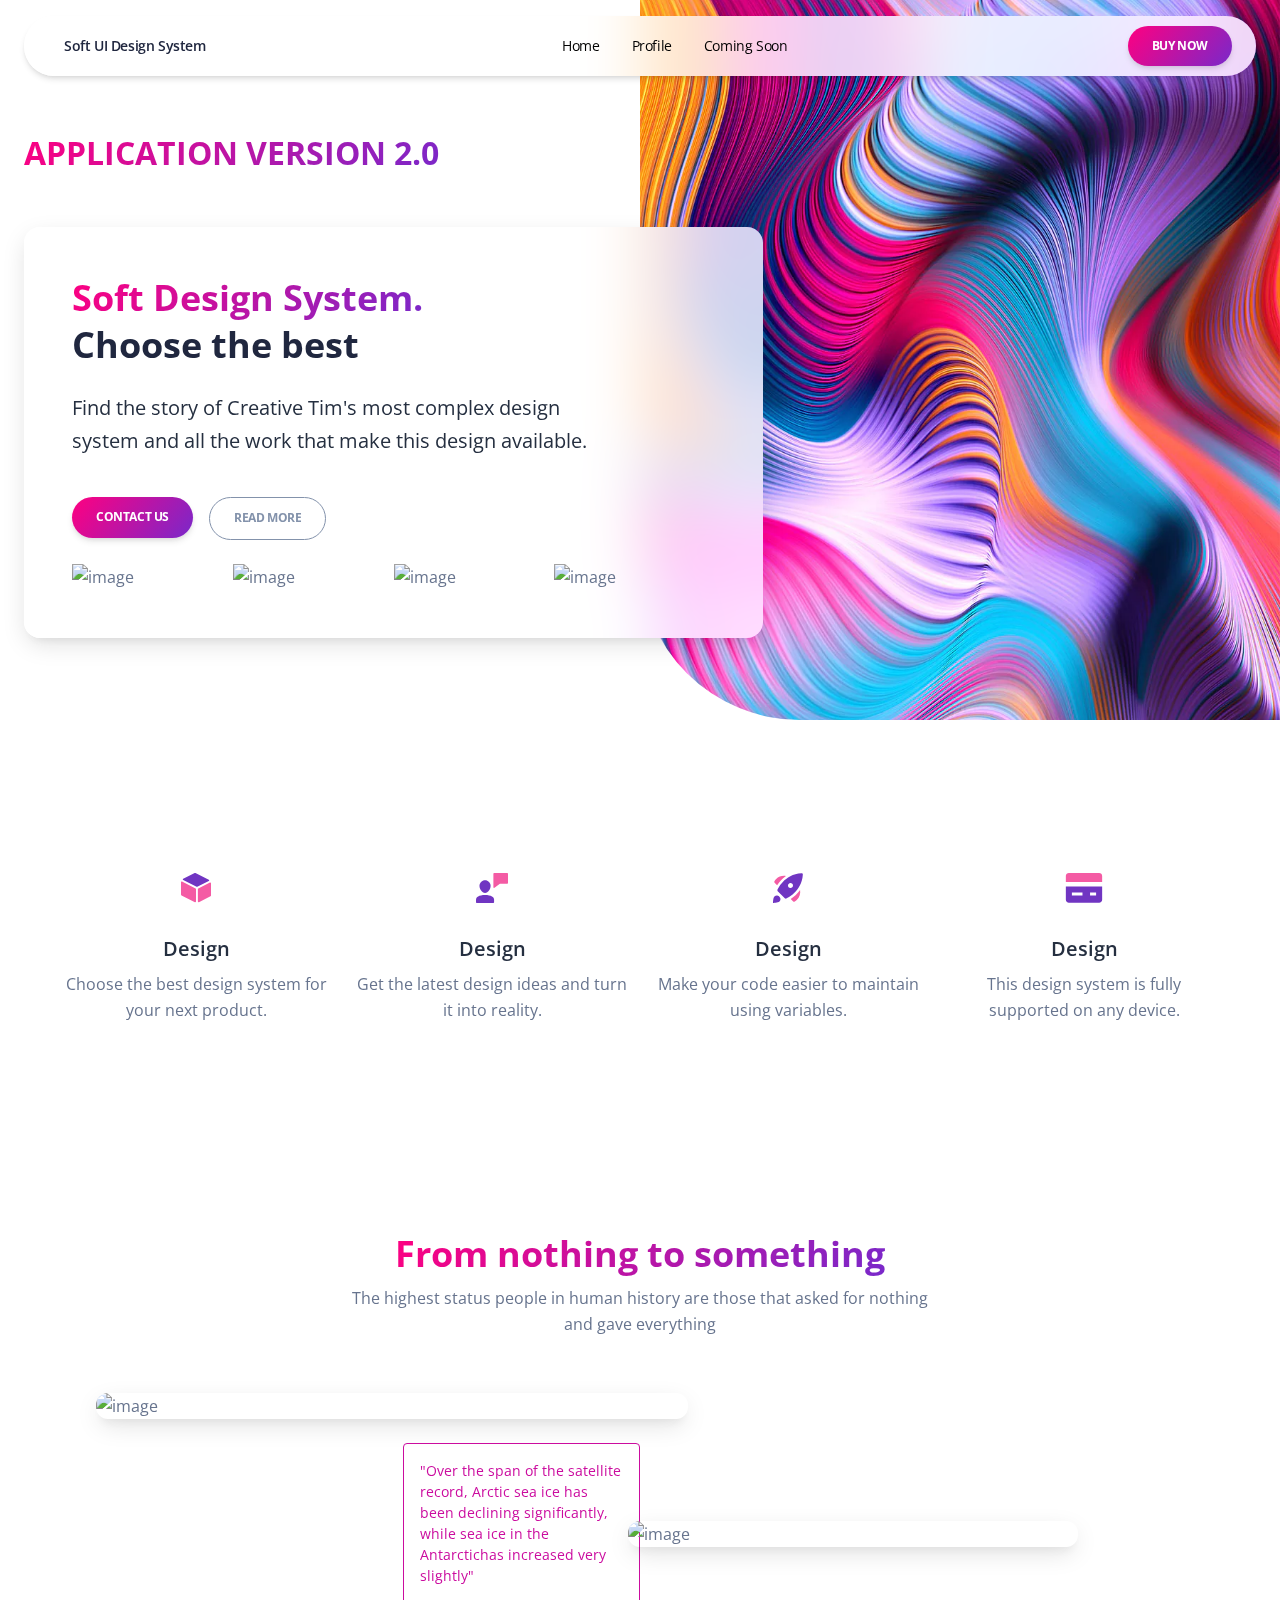
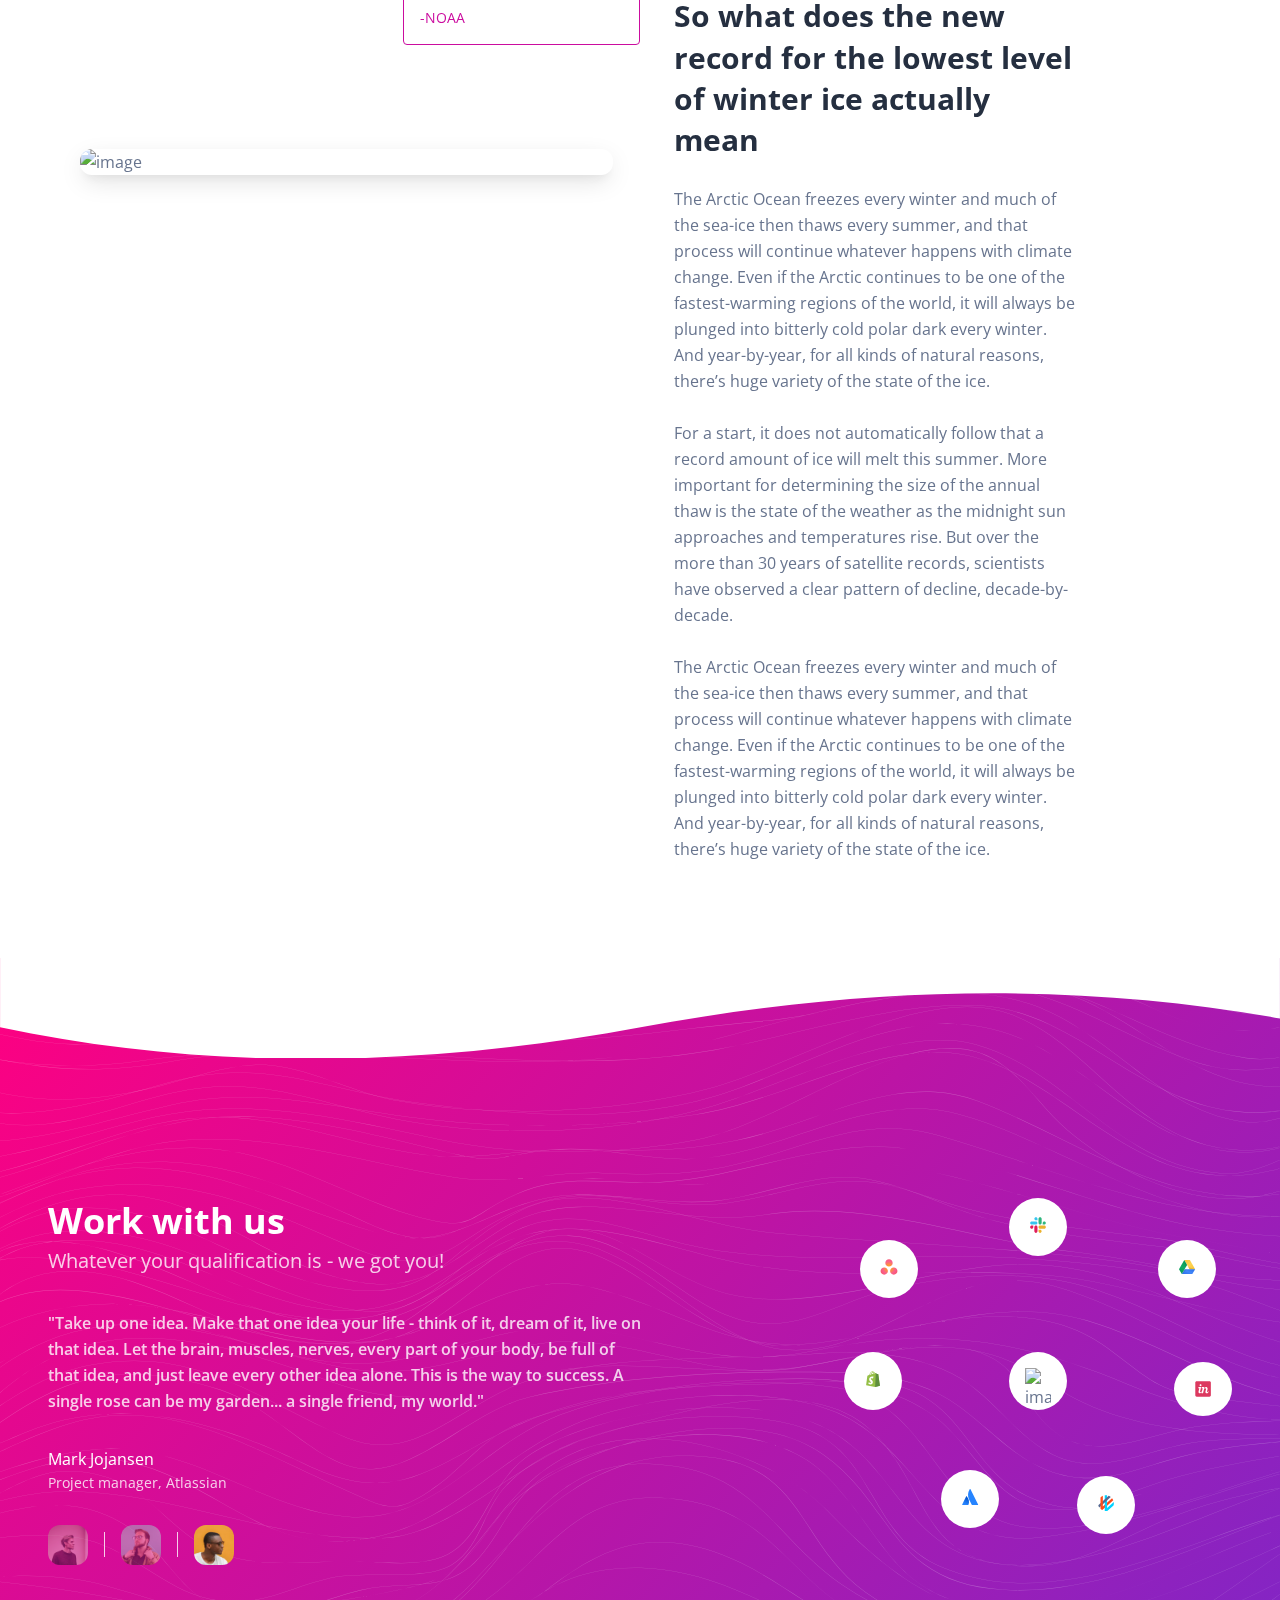
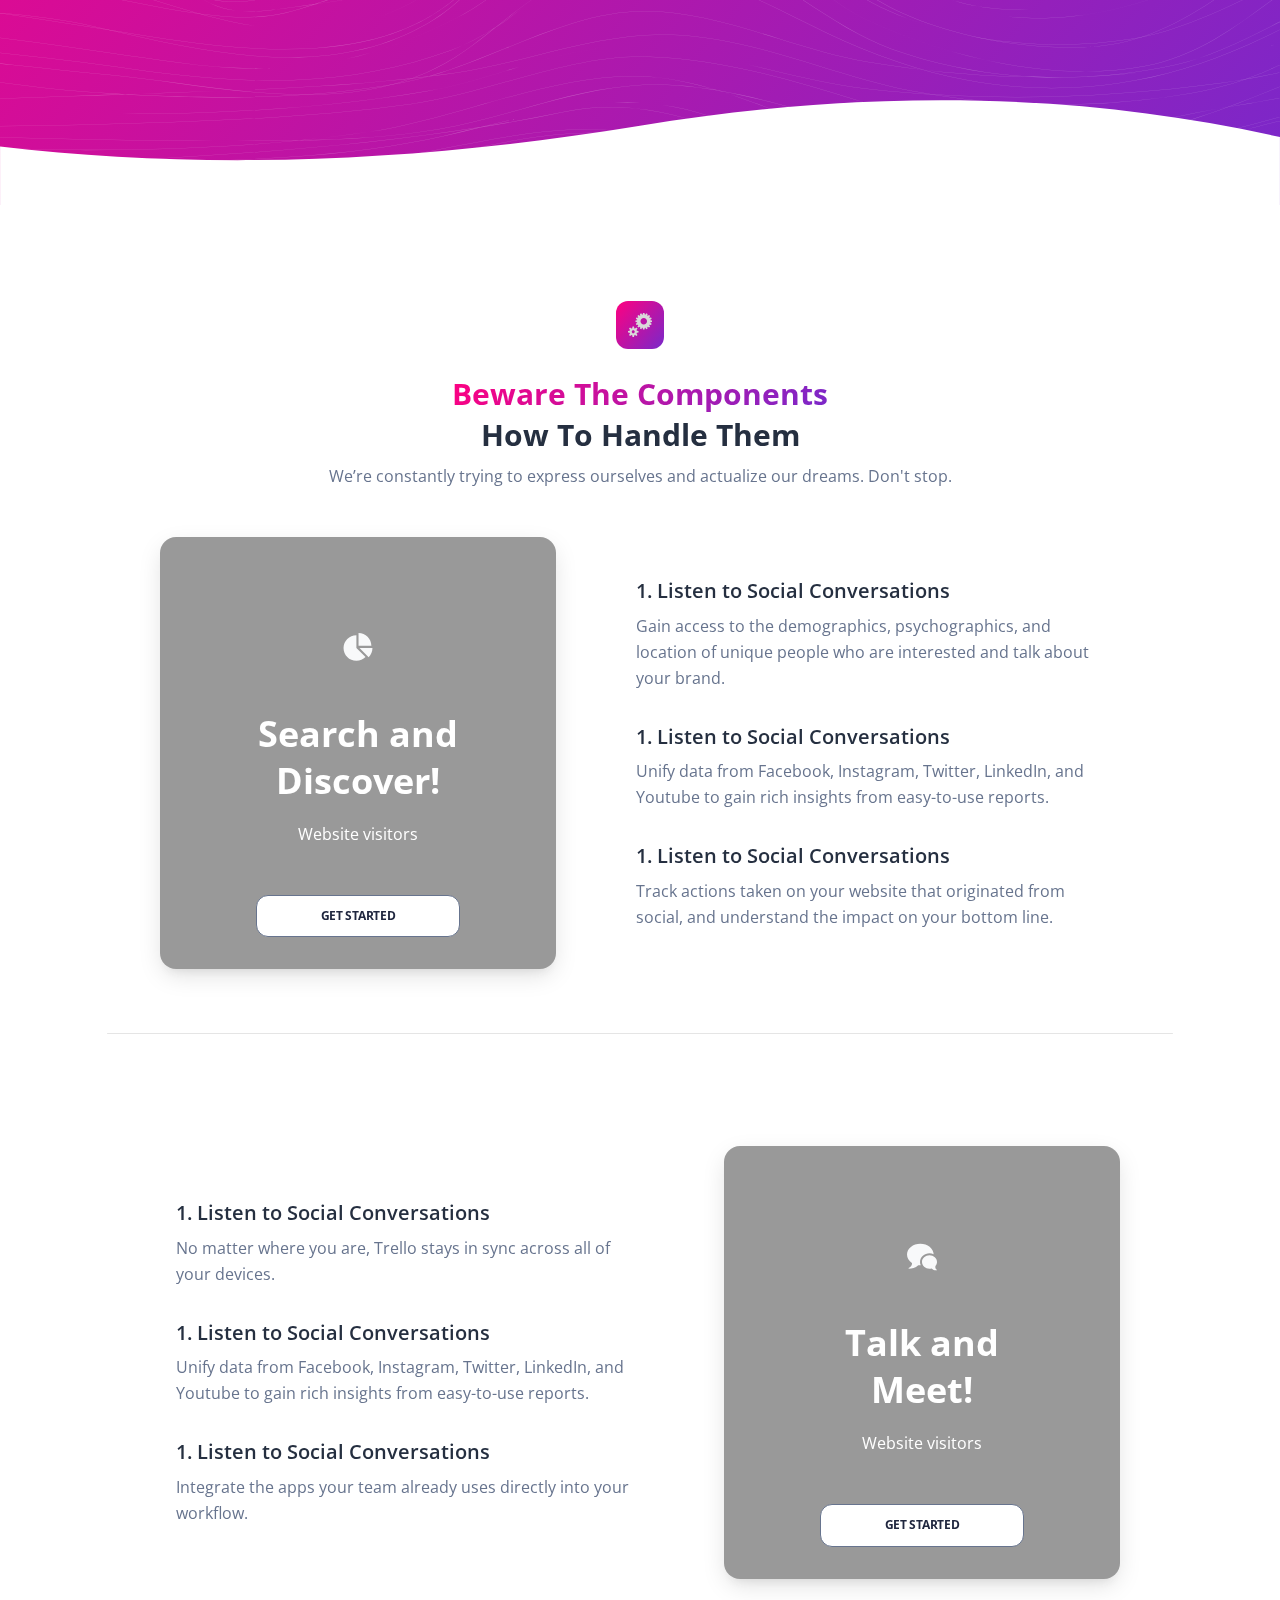
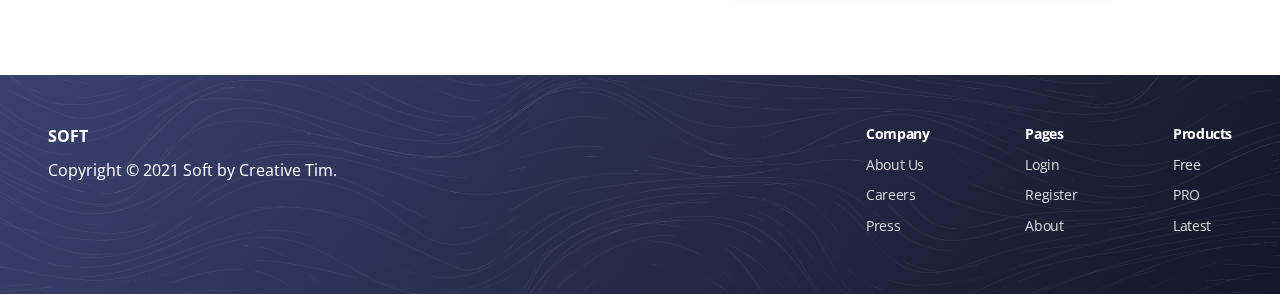
==== JavaAppV2.0/resources/index.html @ 0d5dea15 "first commit" ====
<!DOCTYPE html>
<html lang="en">
  <head>
    <title>Soft UI Pro</title>
    <meta property="og:title" content="Soft UI Pro" />
    <meta name="viewport" content="width=device-width, initial-scale=1.0" />
    <meta charset="utf-8" />
    <meta property="twitter:card" content="summary_large_image" />

    <style data-tag="reset-style-sheet">
      html {  line-height: 1.15;}body {  margin: 0;}* {  box-sizing: border-box;  border-width: 0;  border-style: solid;}p,li,ul,pre,div,h1,h2,h3,h4,h5,h6,figure,blockquote,figcaption {  margin: 0;  padding: 0;}button {  background-color: transparent;}button,input,optgroup,select,textarea {  font-family: inherit;  font-size: 100%;  line-height: 1.15;  margin: 0;}button,select {  text-transform: none;}button,[type="button"],[type="reset"],[type="submit"] {  -webkit-appearance: button;}button::-moz-focus-inner,[type="button"]::-moz-focus-inner,[type="reset"]::-moz-focus-inner,[type="submit"]::-moz-focus-inner {  border-style: none;  padding: 0;}button:-moz-focus,[type="button"]:-moz-focus,[type="reset"]:-moz-focus,[type="submit"]:-moz-focus {  outline: 1px dotted ButtonText;}a {  color: inherit;  text-decoration: inherit;}input {  padding: 2px 4px;}img {  display: block;}html { scroll-behavior: smooth  }
    </style>
    <style data-tag="default-style-sheet">
      html {
        font-family: Open Sans;
        font-size: 1rem;
      }

      body {
        font-weight: 400;
        font-style:normal;
        text-decoration: none;
        text-transform: none;
        letter-spacing: normal;
        line-height: 1.625;
        color: var(--dl-color-secondary-400);
        background-color: var(--dl-color-gray-white);

      }
    </style>
    <link
      rel="stylesheet"
      href="https://fonts.googleapis.com/css2?family=Open+Sans:ital,wght@0,300;0,400;0,600;0,700;0,800;1,300;1,400;1,600;1,700;1,800&amp;display=swap"
      data-tag="font"
    />
    <style>
      html * {
          -webkit-font-smoothing: antialiased;
      }
      input::placeholder, textarea::placeholder {
         color: #d2d6da;
      }
    </style>
    <link rel="stylesheet" href="./style.css" />
  </head>
  <body>
    <div>
      <link href="./index.css" rel="stylesheet" />

      <div class="home-container">
        <div data-role="Header" class="header-header">
          <nav class="header-nav">
            <div class="header-container">
              <a href="index.html" class="header-navlink Large">
                Soft UI Design System
              </a>
              <div class="header-menu">
                <a href="index.html" class="header-navlink1 Large">Home</a>
                <a href="profile.html" class="header-navlink2 Large">Profile</a>
                <a href="coming-soon.html" class="header-navlink3 Large">
                  Coming Soon
                </a>
              </div>
              <div class="header-container1">
                <div class="header-container2">
                  <div class="primary-pink-button-container">
                    <button
                      class="primary-pink-button-button button ButtonSmall"
                    >
                      <span>buy now</span>
                    </button>
                  </div>
                </div>
                <div data-role="BurgerMenu" class="header-burger-menu">
                  <svg viewBox="0 0 1024 1024" class="header-icon">
                    <path
                      d="M128 256h768v86h-768v-86zM128 554v-84h768v84h-768zM128 768v-86h768v86h-768z"
                    ></path>
                  </svg>
                </div>
              </div>
            </div>
          </nav>
          <div data-role="MobileMenu" class="header-mobile-menu">
            <div class="header-top">
              <a href="index.html" class="header-navlink4 Large">
                Soft UI Design System
              </a>
              <div data-role="CloseMobileMenu" class="header-close-menu">
                <svg viewBox="0 0 1024 1024" class="header-icon2">
                  <path
                    d="M810 274l-238 238 238 238-60 60-238-238-238 238-60-60 238-238-238-238 60-60 238 238 238-238z"
                  ></path>
                </svg>
              </div>
            </div>
            <div class="header-mid">
              <div class="header-menu1">
                <a href="index.html" class="header-navlink5 Large">Home</a>
                <a href="profile.html" class="header-navlink6 Large">Profile</a>
                <a href="coming-soon.html" class="header-navlink7 Large">
                  Coming Soon
                </a>
              </div>
            </div>
            <div class="header-bot">
              <div class="primary-pink-button-container">
                <button class="primary-pink-button-button button ButtonSmall">
                  <span>buy now</span>
                </button>
              </div>
            </div>
          </div>
        </div>
        <div class="home-hero">
          <div class="home-container01">
            <h1 class="home-text">APPLICATION VERSION 2.0</h1>
            <div class="home-card">
              <h1 class="home-text01 HeadingOne">Soft Design System.</h1>
              <h1 class="home-text02 HeadingOne">Choose the best</h1>
              <span class="home-text03 Lead">
                <span>
                  Find the story of Creative Tim's most complex design
                </span>
                <span>
                  system and all the work that make this design available.
                </span>
              </span>
              <div class="home-container02">
                <div class="home-container03">
                  <div class="primary-pink-button-container">
                    <button
                      class="primary-pink-button-button button ButtonSmall"
                    >
                      <span>contact us</span>
                    </button>
                  </div>
                </div>
                <div class="outline-gray-button-container">
                  <button class="outline-gray-button-button button ButtonSmall">
                    <span>read more</span>
                  </button>
                </div>
              </div>
              <div class="home-container04">
                <img
                  alt="image"
                  src="https://demos.creative-tim.com/soft-ui-design-system-pro/assets/img/logos/gray-logos/logo-pinterest.svg"
                  class="home-image"
                />
                <img
                  alt="image"
                  src="https://demos.creative-tim.com/soft-ui-design-system-pro/assets/img/logos/gray-logos/logo-netflix.svg"
                  class="home-image01"
                />
                <img
                  alt="image"
                  src="https://demos.creative-tim.com/soft-ui-design-system-pro/assets/img/logos/gray-logos/logo-coinbase.svg"
                  class="home-image02"
                />
                <img
                  alt="image"
                  src="https://demos.creative-tim.com/soft-ui-design-system-pro/assets/img/logos/gray-logos/logo-nasa.svg"
                  class="home-image03"
                />
              </div>
            </div>
          </div>
        </div>
        <img alt="image" src="public/curved6-1500h.jpg" class="home-image04" />
        <section class="home-features">
          <div class="feature-card-container">
            <img
              alt="image"
              src="public/cube1.svg"
              class="feature-card-image"
            />
            <h5 class="feature-card-text HeadingThree"><span>Design</span></h5>
            <span class="feature-card-text1">
              <span>Choose the best design system for your next product.</span>
            </span>
          </div>
          <div class="feature-card-container">
            <img
              alt="image"
              src="public/person1.svg"
              class="feature-card-image"
            />
            <h5 class="feature-card-text HeadingThree"><span>Design</span></h5>
            <span class="feature-card-text1">
              <span>Get the latest design ideas and turn it into reality.</span>
            </span>
          </div>
          <div class="feature-card-container">
            <img
              alt="image"
              src="public/rocket1.svg"
              class="feature-card-image"
            />
            <h5 class="feature-card-text HeadingThree"><span>Design</span></h5>
            <span class="feature-card-text1">
              <span>Make your code easier to maintain using variables.</span>
            </span>
          </div>
          <div class="feature-card-container">
            <img
              alt="image"
              src="public/credit%20card1.svg"
              class="feature-card-image"
            />
            <h5 class="feature-card-text HeadingThree"><span>Design</span></h5>
            <span class="feature-card-text1">
              <span>This design system is fully supported on any device.</span>
            </span>
          </div>
        </section>
        <section class="home-container05">
          <div class="home-container06">
            <h1 class="home-text06 HeadingOne">
              <span class="home-text07">From nothing to something</span>
            </h1>
            <span class="home-text08">
              <span class="home-text09">
                The highest status people in human history are those that asked
                for nothing and gave everything
              </span>
            </span>
          </div>
          <div class="home-container07">
            <div class="home-container08">
              <img
                alt="image"
                src="https://raw.githubusercontent.com/creativetimofficial/public-assets/master/soft-ui-design-system/assets/img/laptop.jpg"
                class="home-image05"
              />
              <span class="home-text10 Small">
                <span class="home-text11">
                  "Over the span of the satellite record, Arctic sea ice has
                  been declining significantly, while sea ice in the
                  Antarctichas increased very slightly"
                </span>
                <br />
                <span class="home-text13">-NOAA</span>
              </span>
              <div class="home-container09">
                <img
                  alt="image"
                  src="https://raw.githubusercontent.com/creativetimofficial/public-assets/master/soft-ui-design-system/assets/img/coding.jpg"
                  class="home-image06"
                />
              </div>
            </div>
            <div class="home-container10">
              <img
                alt="image"
                src="https://raw.githubusercontent.com/creativetimofficial/public-assets/master/soft-ui-design-system/assets/img/tasks.jpg"
                class="home-image07"
              />
              <div class="home-container11">
                <h3 class="HeadingTwo">
                  <span class="home-text15">
                    So what does the new record for the lowest level of winter
                    ice actually mean
                  </span>
                </h3>
                <p>
                  <br />
                  <span class="home-text17">
                    The Arctic Ocean freezes every winter and much of the
                    sea-ice then thaws every summer, and that process will
                    continue whatever happens with climate change. Even if the
                    Arctic continues to be one of the fastest-warming regions of
                    the world, it will always be plunged into bitterly cold
                    polar dark every winter. And year-by-year, for all kinds of
                    natural reasons, there’s huge variety of the state of the
                    ice.
                  </span>
                  <br />
                  <span></span>
                  <br />
                  <span class="home-text20">
                    For a start, it does not automatically follow that a record
                    amount of ice will melt this summer. More important for
                    determining the size of the annual thaw is the state of the
                    weather as the midnight sun approaches and temperatures
                    rise. But over the more than 30 years of satellite records,
                    scientists have observed a clear pattern of decline,
                    decade-by-decade.
                  </span>
                  <br />
                  <span></span>
                  <br />
                  <span class="home-text23">
                    The Arctic Ocean freezes every winter and much of the
                    sea-ice then thaws every summer, and that process will
                    continue whatever happens with climate change. Even if the
                    Arctic continues to be one of the fastest-warming regions of
                    the world, it will always be plunged into bitterly cold
                    polar dark every winter. And year-by-year, for all kinds of
                    natural reasons, there’s huge variety of the state of the
                    ice.
                  </span>
                  <br />
                </p>
              </div>
            </div>
          </div>
        </section>
        <section class="home-testimonials">
          <div class="home-container12">
            <div class="home-container13">
              <div class="home-container14">
                <h2 class="home-text24 HeadingOne">Work with us</h2>
                <p class="home-text25 Lead">
                  <span class="home-text26">
                    Whatever your qualification is - we got you!
                  </span>
                </p>
                <p class="home-text27 Body">
                  <span class="home-text28">
                    "Take up one idea. Make that one idea your life - think of
                    it, dream of it, live on that idea. Let the brain, muscles,
                    nerves, every part of your body, be full of that idea, and
                    just leave every other idea alone. This is the way to
                    success. A single rose can be my garden... a single friend,
                    my world."
                  </span>
                </p>
                <p class="home-text29">Mark Jojansen</p>
                <p class="home-text30 Small">Project manager, Atlassian</p>
                <div class="home-container15">
                  <img
                    alt="image"
                    src="public/team-4-200h.jpg"
                    class="home-image08"
                  />
                  <div class="home-container16"></div>
                  <img
                    alt="image"
                    src="public/team-3-200h.jpg"
                    class="home-image09"
                  />
                  <div class="home-container17"></div>
                  <img
                    alt="image"
                    src="public/team-2-200h.jpg"
                    class="home-image10"
                  />
                </div>
              </div>
            </div>
            <div class="home-logos">
              <div class="home-container18">
                <div class="home-container19">
                  <div class="home-container20">
                    <img
                      alt="image"
                      src="public/logo-asana.svg"
                      class="home-image11"
                    />
                  </div>
                  <div class="home-container21">
                    <img
                      alt="image"
                      src="public/logo-slack.svg"
                      class="home-image12"
                    />
                  </div>
                  <div class="home-container22">
                    <img
                      alt="image"
                      src="public/logo-google-drive.svg"
                      class="home-image13"
                    />
                  </div>
                </div>
                <div class="home-container23">
                  <div class="home-container24">
                    <img
                      alt="image"
                      src="public/logo-shopify.svg"
                      class="home-image14"
                    />
                  </div>
                  <div class="home-container25">
                    <img
                      alt="image"
                      src="https://demos.creative-tim.com/soft-ui-design-system-pro/assets/img/logos/small-logos/logo-apple.svg"
                      class="home-image15"
                    />
                  </div>
                  <div class="home-container26">
                    <img
                      alt="image"
                      src="public/logo-invision.svg"
                      class="home-image16"
                    />
                  </div>
                </div>
                <div class="home-container27">
                  <div class="home-container28">
                    <img
                      alt="image"
                      src="public/logo-attlasian.svg"
                      class="home-image17"
                    />
                  </div>
                  <div class="home-container29">
                    <img
                      alt="image"
                      src="public/logo-weave.svg"
                      class="home-image18"
                    />
                  </div>
                </div>
              </div>
            </div>
          </div>
          <img
            alt="image"
            src="public/bottom.svg"
            class="home-bottom-wave-image"
          />
          <img alt="image" src="public/waves-white.svg" class="home-image19" />
          <img alt="image" src="public/top.svg" class="home-top-wave-image" />
        </section>
        <section class="home-contaier">
          <div class="home-container30">
            <div class="home-container31">
              <svg viewBox="0 0 1024 1024" class="home-icon">
                <path
                  d="M363.722 722.052l41.298-57.816-45.254-45.256-57.818 41.296c-10.722-5.994-22.204-10.774-34.266-14.192l-11.682-70.084h-64l-11.68 70.086c-12.062 3.418-23.544 8.198-34.266 14.192l-57.818-41.298-45.256 45.256 41.298 57.816c-5.994 10.72-10.774 22.206-14.192 34.266l-70.086 11.682v64l70.086 11.682c3.418 12.060 8.198 23.544 14.192 34.266l-41.298 57.816 45.254 45.256 57.818-41.296c10.722 5.994 22.204 10.774 34.266 14.192l11.682 70.084h64l11.68-70.086c12.062-3.418 23.544-8.198 34.266-14.192l57.818 41.296 45.254-45.256-41.298-57.816c5.994-10.72 10.774-22.206 14.192-34.266l70.088-11.68v-64l-70.086-11.682c-3.418-12.060-8.198-23.544-14.192-34.266zM224 864c-35.348 0-64-28.654-64-64s28.652-64 64-64 64 28.654 64 64-28.652 64-64 64zM1024 384v-64l-67.382-12.25c-1.242-8.046-2.832-15.978-4.724-23.79l57.558-37.1-24.492-59.128-66.944 14.468c-4.214-6.91-8.726-13.62-13.492-20.13l39.006-56.342-45.256-45.254-56.342 39.006c-6.512-4.766-13.22-9.276-20.13-13.494l14.468-66.944-59.128-24.494-37.1 57.558c-7.812-1.892-15.744-3.482-23.79-4.724l-12.252-67.382h-64l-12.252 67.382c-8.046 1.242-15.976 2.832-23.79 4.724l-37.098-57.558-59.128 24.492 14.468 66.944c-6.91 4.216-13.62 8.728-20.13 13.494l-56.342-39.006-45.254 45.254 39.006 56.342c-4.766 6.51-9.278 13.22-13.494 20.13l-66.944-14.468-24.492 59.128 57.558 37.1c-1.892 7.812-3.482 15.742-4.724 23.79l-67.384 12.252v64l67.382 12.25c1.242 8.046 2.832 15.978 4.724 23.79l-57.558 37.1 24.492 59.128 66.944-14.468c4.216 6.91 8.728 13.618 13.494 20.13l-39.006 56.342 45.254 45.256 56.342-39.006c6.51 4.766 13.22 9.276 20.13 13.492l-14.468 66.944 59.128 24.492 37.102-57.558c7.81 1.892 15.742 3.482 23.788 4.724l12.252 67.384h64l12.252-67.382c8.044-1.242 15.976-2.832 23.79-4.724l37.1 57.558 59.128-24.492-14.468-66.944c6.91-4.216 13.62-8.726 20.13-13.492l56.342 39.006 45.256-45.256-39.006-56.342c4.766-6.512 9.276-13.22 13.492-20.13l66.944 14.468 24.492-59.13-57.558-37.1c1.892-7.812 3.482-15.742 4.724-23.79l67.382-12.25zM672 491.2c-76.878 0-139.2-62.322-139.2-139.2s62.32-139.2 139.2-139.2 139.2 62.322 139.2 139.2c0 76.878-62.32 139.2-139.2 139.2z"
                ></path>
              </svg>
            </div>
            <h2 class="home-text31 HeadingTwo">
              <span class="home-text32">Beware The Components</span>
            </h2>
            <h3 class="home-text33 HeadingTwo">
              <span class="home-text34">How To Handle Them</span>
              <br />
            </h3>
            <span class="home-text35">
              <span class="home-text36">
                We’re constantly trying to express ourselves and actualize our
                dreams. Don't stop.
              </span>
            </span>
          </div>
          <div class="home-container32">
            <div class="home-container33">
              <div class="home-container34"></div>
              <div class="home-container35">
                <svg viewBox="0 0 987.4285714285713 1024" class="home-icon2">
                  <path
                    d="M438.857 508.571l312 312c-79.429 80.571-190.286 130.286-312 130.286-242.286 0-438.857-196.571-438.857-438.857s196.571-438.857 438.857-438.857v435.429zM545.714 512h441.714c0 121.714-49.714 232.571-130.286 312zM950.857 438.857h-438.857v-438.857c242.286 0 438.857 196.571 438.857 438.857z"
                  ></path>
                </svg>
                <h1 class="home-text37 HeadingOne">Search and Discover!</h1>
                <span class="home-text38">
                  <span>Website visitors</span>
                  <span></span>
                </span>
                <div class="outline-black-button-container">
                  <button
                    class="outline-black-button-button button ButtonSmall"
                  >
                    <span>get started</span>
                  </button>
                </div>
              </div>
            </div>
            <div class="home-container36">
              <div class="list-item-container">
                <h5 class="list-item-text HeadingThree">
                  <span>1. Listen to Social Conversations</span>
                </h5>
                <span>
                  <span>
                    Gain access to the demographics, psychographics, and
                    location of unique people who are interested and talk about
                    your brand.
                  </span>
                </span>
              </div>
              <div class="list-item-container">
                <h5 class="list-item-text HeadingThree">
                  <span>1. Listen to Social Conversations</span>
                </h5>
                <span>
                  <span>
                    Unify data from Facebook, Instagram, Twitter, LinkedIn, and
                    Youtube to gain rich insights from easy-to-use reports.
                  </span>
                </span>
              </div>
              <div class="list-item-container">
                <h5 class="list-item-text HeadingThree">
                  <span>1. Listen to Social Conversations</span>
                </h5>
                <span>
                  <span>
                    Track actions taken on your website that originated from
                    social, and understand the impact on your bottom line.
                  </span>
                </span>
              </div>
            </div>
          </div>
          <div class="home-divider"></div>
          <div class="home-container37">
            <div class="home-container38">
              <div class="list-item-container">
                <h5 class="list-item-text HeadingThree">
                  <span>1. Listen to Social Conversations</span>
                </h5>
                <span>
                  <span>
                    No matter where you are, Trello stays in sync across all of
                    your devices.
                  </span>
                </span>
              </div>
              <div class="list-item-container">
                <h5 class="list-item-text HeadingThree">
                  <span>1. Listen to Social Conversations</span>
                </h5>
                <span>
                  <span>
                    Unify data from Facebook, Instagram, Twitter, LinkedIn, and
                    Youtube to gain rich insights from easy-to-use reports.
                  </span>
                </span>
              </div>
              <div class="list-item-container">
                <h5 class="list-item-text HeadingThree">
                  <span>1. Listen to Social Conversations</span>
                </h5>
                <span>
                  <span>
                    Integrate the apps your team already uses directly into your
                    workflow.
                  </span>
                </span>
              </div>
            </div>
            <div class="home-container39">
              <div class="home-container40"></div>
              <div class="home-container41">
                <svg viewBox="0 0 1152 1024" class="home-icon4">
                  <path
                    d="M1088 901.166c0 45.5 26.028 84.908 64 104.184v15.938c-10.626 1.454-21.472 2.224-32.5 2.224-68.008 0-129.348-28.528-172.722-74.264-26.222 6.982-54.002 10.752-82.778 10.752-159.058 0-288-114.616-288-256s128.942-256 288-256c159.058 0 288 114.616 288 256 0 55.348-19.764 106.592-53.356 148.466-6.824 14.824-10.644 31.312-10.644 48.7zM512 0c278.458 0 504.992 180.614 511.836 405.52-49.182-21.92-103.586-33.52-159.836-33.52-95.56 0-185.816 33.446-254.138 94.178-70.846 62.972-109.862 147.434-109.862 237.822 0 44.672 9.544 87.888 27.736 127.788-5.228 0.126-10.468 0.212-15.736 0.212-27.156 0-53.81-1.734-79.824-5.044-109.978 109.978-241.25 129.7-368.176 132.596v-26.916c68.536-33.578 128-94.74 128-164.636 0-9.754-0.758-19.33-2.164-28.696-115.796-76.264-189.836-192.754-189.836-323.304 0-229.75 229.23-416 512-416z"
                  ></path>
                </svg>
                <h1 class="home-text41 HeadingOne">Talk and Meet!</h1>
                <span class="home-text42">
                  <span>Website visitors</span>
                  <span></span>
                </span>
                <div class="outline-black-button-container">
                  <button
                    class="outline-black-button-button button ButtonSmall"
                  >
                    <span>get started</span>
                  </button>
                </div>
              </div>
            </div>
          </div>
        </section>
        <footer class="footer-footer">
          <div class="footer-container">
            <div class="footer-container1">
              <span class="footer-text">SOFT</span>
              <span>Copyright © 2021 Soft by Creative Tim.</span>
            </div>
            <div class="footer-container2">
              <div class="footer-container3">
                <span class="footer-text02 Large">Company</span>
                <span class="footer-text03 Large">About Us</span>
                <span class="footer-text04 Large">Careers</span>
                <span class="footer-text05 Large">Press</span>
              </div>
              <div class="footer-container4">
                <span class="footer-text06 Large">Pages</span>
                <span class="footer-text07 Large">Login</span>
                <span class="footer-text08 Large">Register</span>
                <span class="footer-text09 Large">About</span>
              </div>
              <div class="footer-container5">
                <span class="footer-text10 Large">Products</span>
                <span class="footer-text11 Large">Free</span>
                <span class="footer-text12 Large">PRO</span>
                <span class="footer-text13 Large">Latest</span>
              </div>
            </div>
          </div>
          <img alt="image" src="public/waves-white.svg" class="footer-image" />
        </footer>
      </div>
    </div>
    <script src="https://unpkg.com/@teleporthq/teleport-custom-scripts"></script>
  </body>
</html>
---- JavaAppV2.0/resources/style.css ----
:root {
  --dl-color-blue-500: #17c1e8ff;
  --dl-color-gray-500: #595959;
  --dl-color-gray-700: #999999;
  --dl-color-gray-800: #D9D9D9;
  --dl-color-gray-900: #f8f9faff;
  --dl-color-pink-100: #eea9cdff;
  --dl-color-pink-200: #e293d3ff;
  --dl-color-pink-300: #e370abff;
  --dl-color-pink-500: #dd559bff;
  --dl-color-pink-700: #cb0c9fff;
  --dl-size-size-unit: 1rem;
  --dl-color-gray-black: #000000;
  --dl-color-gray-white: #FFFFFF;
  --dl-space-space-unit: 1rem;
  --dl-color-primary-100: #c172d5ff;
  --dl-color-primary-500: #ac43c7ff;
  --dl-color-primary-700: #9534adff;
  --dl-size-size-halfunit: 0.5rem;
  --dl-color-secondary-100: #d2d6daff;
  --dl-color-secondary-200: #8392abff;
  --dl-color-secondary-300: #808fbfff;
  --dl-color-secondary-400: #67748eff;
  --dl-color-secondary-500: #344767ff;
  --dl-color-secondary-600: #252f40ff;
  --dl-color-secondary-700: #20273fff;
  --dl-radius-radius-round: 50%;
  --dl-size-size-doubleunit: 2rem;
  --dl-size-size-tripleunit: 3rem;
  --dl-space-space-halfunit: 0.5rem;
  --dl-space-space-sixunits: 6rem;
  --dl-radius-radius-radius1: 1rem;
  --dl-radius-radius-radius5: 0.5rem;
  --dl-space-space-fourunits: 4rem;
  --dl-radius-radius-radius40: 40px;
  --dl-radius-radius-radius75: 0.75rem;
  --dl-size-size-unitandahalf: 1.5rem;
  --dl-space-space-doubleunit: 2rem;
  --dl-space-space-tripleunit: 3rem;
  --dl-space-space-twelveunits: 12rem;
  --dl-size-size-triplequarterunit: 0.75rem;
  --dl-space-space-unitandahalfunit: 1.5rem;
  --dl-space-space-triplequarterunit: 0.75rem;
}
.teleport-show {
  display: flex !important;
  transform: none !important;
}
.button {
  color: var(--dl-color-secondary-400);
  display: inline-block;
  padding: 0.5rem 1rem;
  font-family: Open Sans;
  border-color: var(--dl-color-secondary-400);
  border-width: 1px;
  border-radius: 4px;
  background-color: var(--dl-color-gray-white);
}
.list {
  width: 100%;
  margin: 1em 0px 1em 0px;
  display: block;
  padding: 0px 0px 0px 1.5rem;
  list-style-type: none;
  list-style-position: outside;
}
.list-item {
  display: list-item;
}
.textarea {
  color: var(--dl-color-secondary-400);
  cursor: auto;
  padding: 0.5rem;
  font-family: Open Sans;
  border-color: var(--dl-color-secondary-400);
  border-width: 1px;
  border-radius: 4px;
  background-color: var(--dl-color-gray-white);
}
.input {
  color: var(--dl-color-secondary-400);
  cursor: auto;
  padding: 0.5rem 1rem;
  font-family: Open Sans;
  border-color: var(--dl-color-secondary-400);
  border-width: 1px;
  border-radius: 4px;
  background-color: var(--dl-color-gray-white);
}
.Small {
  font-size: 0.875rem;
  font-family: Open Sans;
  font-weight: 400;
  line-height: 1.5;
  text-transform: none;
  text-decoration: none;
}
.Large {
  font-size: 0.875rem;
  font-family: Open Sans;
  font-weight: 400;
  letter-spacing: -0.025rem;
  text-transform: none;
  text-decoration: none;
}
.Medium {
  font-size: 1.125rem;
  font-family: Open Sans;
  font-weight: 400;
  line-height: 1.625;
  text-transform: none;
  text-decoration: none;
}
.Body {
  font-size: 1rem;
  font-family: Open Sans;
  font-weight: 400;
  line-height: 1.625;
  text-transform: none;
  text-decoration: none;
}
.HeadingOne {
  font-size: 2.25rem;
  font-family: Open Sans;
  font-weight: 700;
  line-height: 1.3;
  text-transform: none;
  text-decoration: none;
}
.HeadingTwo {
  font-size: 1.875rem;
  font-family: Open Sans;
  font-weight: 700;
  line-height: 1.375;
  text-transform: none;
  text-decoration: none;
}
.Lead {
  font-size: 1.25rem;
  font-family: Open Sans;
  font-weight: 400;
  line-height: 1.625;
  text-transform: none;
  text-decoration: none;
}
.HeadingThree {
  font-size: 1.25rem;
  font-family: Open Sans;
  font-weight: 600;
  line-height: 1.375;
  text-transform: none;
  text-decoration: none;
}
.Label {
  font-size: 0.75rem;
  font-family: Open Sans;
  font-weight: 700;
  line-height: 1.5;
  text-transform: none;
  text-decoration: none;
}
.ButtonSmall {
  font-size: 0.75rem;
  font-style: normal;
  font-family: Open Sans;
  font-weight: 700;
  line-height: 1.4;
  letter-spacing: -0.025rem;
  text-transform: uppercase;
}
---- JavaAppV2.0/resources/index.css ----
.primary-pink-button-container {
  display: flex;
  position: relative;
}
.primary-pink-button-button {
  color: var(--dl-color-gray-white);
  outline: none;
  background: linear-gradient( 310deg ,#7928ca,#ff0080);
  box-shadow: 0 4px 7px -1px rgb(0 0 0 / 11%), 0 2px 4px -1px rgb(0 0 0 / 7%);
  transition: all .15s ease-in;
  padding-top: var(--dl-space-space-triplequarterunit);
  border-width: 0px;
  padding-left: var(--dl-space-space-unitandahalfunit);
  border-radius: 1.875rem;
  padding-right: var(--dl-space-space-unitandahalfunit);
  padding-bottom: var(--dl-space-space-triplequarterunit);
}
.primary-pink-button-button:hover {
  cursor: pointer;
  transform: scale(1.02);
}

.header-header {
  top: 0px;
  left: auto;
  right: auto;
  width: 100%;
  bottom: auto;
  display: flex;
  z-index: 3;
  position: fixed;
  max-width: 1320px;
  padding-left: var(--dl-space-space-unitandahalfunit);
  padding-right: var(--dl-space-space-unitandahalfunit);
  justify-content: center;
}
.header-nav {
  flex: 0 0 auto;
  color: var(--dl-color-secondary-600);
  width: 100%;
  height: 60px;
  display: flex;
  flex-wrap: wrap;
  box-shadow: 0 .25rem .375rem -.0625rem hsla(0,0%,8%,.12),0 .125rem .25rem -.0625rem hsla(0,0%,8%,.07)!important;
  margin-top: var(--dl-space-space-unit);
  align-items: center;
  padding-top: var(--dl-space-space-halfunit);
  padding-left: var(--dl-space-space-unitandahalfunit);
  border-radius: var(--dl-radius-radius-radius40);
  padding-right: var(--dl-space-space-unitandahalfunit);
  flex-direction: row;
  padding-bottom: var(--dl-space-space-halfunit);
  backdrop-filter: saturate(200%) blur(30px);
  justify-content: space-between;
  background-color: hsla(0,0%,100%,.8)!important;
}
.header-container {
  color: var(--dl-color-gray-black);
  width: 100%;
  display: flex;
  align-items: center;
  flex-direction: row;
  justify-content: space-between;
}
.header-navlink {
  color: var(--dl-color-secondary-700);
  font-weight: 600;
  margin-left: var(--dl-space-space-unit);
  margin-right: var(--dl-space-space-unit);
  text-decoration: none;
}
.header-menu {
  flex: 0 0 auto;
  display: flex;
  align-items: flex-start;
  flex-direction: row;
}
.header-navlink1 {
  margin-top: var(--dl-space-space-halfunit);
  transition: 0.3s;
  margin-left: var(--dl-space-space-unit);
  margin-right: var(--dl-space-space-unit);
  margin-bottom: var(--dl-space-space-halfunit);
  text-decoration: none;
}
.header-navlink1:hover {
  color: var(--dl-color-gray-500);
}
.header-navlink2 {
  margin-top: var(--dl-space-space-halfunit);
  transition: 0.3s;
  margin-left: var(--dl-space-space-unit);
  margin-right: var(--dl-space-space-unit);
  margin-bottom: var(--dl-space-space-halfunit);
  text-decoration: none;
}
.header-navlink2:hover {
  color: var(--dl-color-gray-500);
}
.header-navlink3 {
  margin-top: var(--dl-space-space-halfunit);
  transition: 0.3s;
  margin-left: var(--dl-space-space-unit);
  margin-right: var(--dl-space-space-unit);
  margin-bottom: var(--dl-space-space-halfunit);
  text-decoration: none;
}
.header-navlink3:hover {
  color: var(--dl-color-gray-500);
}
.header-container1 {
  display: flex;
  align-items: center;
  flex-direction: row;
  justify-content: space-between;
}
.header-container2 {
  display: flex;
  align-items: center;
  flex-direction: row;
  justify-content: space-between;
}
.header-burger-menu {
  display: none;
  align-items: center;
  flex-direction: row;
  justify-content: space-between;
}
.header-icon {
  width: 24px;
  height: 24px;
  margin-left: var(--dl-space-space-unit);
}
.header-mobile-menu {
  top: 0px;
  flex: 0 0 auto;
  left: 0px;
  width: 100%;
  height: 100vh;
  display: none;
  padding: var(--dl-space-space-unitandahalfunit);
  z-index: 100;
  position: absolute;
  align-items: flex-start;
  flex-direction: column;
  background-color: var(--dl-color-gray-white);
}
.header-top {
  flex: 0 0 auto;
  width: 100%;
  display: flex;
  padding: var(--dl-space-space-unit);
  align-items: center;
  flex-direction: row;
  justify-content: space-between;
}
.header-navlink4 {
  color: var(--dl-color-secondary-700);
  font-weight: 600;
  text-decoration: none;
}
.header-close-menu {
  flex: 0 0 auto;
  display: flex;
  align-items: flex-start;
  flex-direction: column;
}
.header-icon2 {
  width: 24px;
  height: 24px;
}
.header-mid {
  flex: 0 0 auto;
  width: 100%;
  display: flex;
  align-items: flex-start;
  padding-left: var(--dl-space-space-unit);
  padding-right: var(--dl-space-space-unit);
  flex-direction: column;
}
.header-menu1 {
  flex: 0 0 auto;
  display: flex;
  align-items: flex-start;
  margin-bottom: var(--dl-space-space-unit);
  flex-direction: column;
}
.header-navlink5 {
  transition: 0.3s;
  margin-bottom: var(--dl-space-space-halfunit);
  text-decoration: none;
}
.header-navlink5:hover {
  color: var(--dl-color-gray-500);
}
.header-navlink6 {
  transition: 0.3s;
  margin-bottom: var(--dl-space-space-halfunit);
  text-decoration: none;
}
.header-navlink6:hover {
  color: var(--dl-color-gray-500);
}
.header-navlink7 {
  transition: 0.3s;
  text-decoration: none;
}
.header-navlink7:hover {
  color: var(--dl-color-gray-500);
}
.header-bot {
  flex: 0 0 auto;
  display: flex;
  margin-top: auto;
  flex-direction: column;
}
@media(max-width: 991px) {
  .header-nav {
    max-width: 960px;
  }
  .header-menu {
    display: none;
  }
}
@media(max-width: 767px) {
  .header-burger-menu {
    display: flex;
  }
}
@media(max-width: 479px) {
  .header-container2 {
    display: none;
  }
}

.outline-gray-button-container {
  display: flex;
  position: relative;
}
.outline-gray-button-button {
  color: var(--dl-color-secondary-200);
  outlinr: none;
  transition: all .15s ease-in;
  padding-top: var(--dl-space-space-triplequarterunit);
  border-color: var(--dl-color-secondary-200);
  padding-left: var(--dl-space-space-unitandahalfunit);
  border-radius: 1.875rem;
  padding-right: var(--dl-space-space-unitandahalfunit);
  padding-bottom: var(--dl-space-space-triplequarterunit);
}
.outline-gray-button-button:hover {
  cursor: pointer;
  transform: scale(1.02);
}

.feature-card-container {
  flex: 0 0 auto;
  width: 25%;
  display: flex;
  margin-top: var(--dl-space-space-triplequarterunit);
  align-items: center;
  padding-left: var(--dl-space-space-triplequarterunit);
  padding-right: var(--dl-space-space-triplequarterunit);
  flex-direction: column;
}
.feature-card-image {
  height: 30px;
  object-fit: cover;
  margin-bottom: var(--dl-space-space-unitandahalfunit);
}
.feature-card-text {
  color: var(--dl-color-secondary-600);
  margin-top: var(--dl-space-space-halfunit);
  text-align: center;
  margin-bottom: var(--dl-space-space-halfunit);
}
.feature-card-text1 {
  text-align: center;
  margin-bottom: var(--dl-space-space-unit);
}
@media(max-width: 767px) {
  .feature-card-container {
    width: 50%;
  }
}
@media(max-width: 479px) {
  .feature-card-container {
    width: 100%;
  }
}

.outline-black-button-container {
  display: flex;
  position: relative;
}
.outline-black-button-button {
  color: var(--dl-color-secondary-700);
  cursor: pointer;
  outline: none;
  min-width: 150px;
  transition: 0.3s;
  padding-top: var(--dl-space-space-triplequarterunit);
  padding-left: var(--dl-space-space-fourunits);
  border-radius: var(--dl-radius-radius-radius75);
  padding-right: var(--dl-space-space-fourunits);
  padding-bottom: var(--dl-space-space-triplequarterunit);
}
.outline-black-button-button:hover {
  transform: scale(1.02);
}

.list-item-container {
  flex: 0 0 auto;
  display: flex;
  padding: 1rem;
  max-width: 500px;
  align-items: flex-start;
  flex-direction: column;
}
.list-item-text {
  color: var(--dl-color-secondary-600);
  margin-bottom: var(--dl-space-space-halfunit);
}

.footer-footer {
  width: 100%;
  height: auto;
  display: flex;
  position: relative;
  align-items: center;
  flex-direction: column;
  background-image: linear-gradient(310deg,#141727,#3a416f);
}
.footer-container {
  color: var(--dl-color-gray-white);
  width: 100%;
  display: flex;
  padding: var(--dl-space-space-tripleunit);
  z-index: 1;
  max-width: 1320px;
  justify-content: space-between;
}
.footer-container1 {
  display: flex;
  align-items: flex-start;
  flex-direction: column;
}
.footer-text {
  font-weight: 700;
  margin-bottom: var(--dl-space-space-halfunit);
}
.footer-container2 {
  display: flex;
  justify-content: space-between;
}
.footer-container3 {
  flex: 0 0 auto;
  display: flex;
  align-items: flex-start;
  flex-direction: column;
}
.footer-text02 {
  font-weight: 700;
  margin-bottom: var(--dl-space-space-halfunit);
}
.footer-text03 {
  color: var(--dl-color-gray-800);
  transition: 0.3s;
  margin-bottom: var(--dl-space-space-halfunit);
}
.footer-text03:hover {
  color: var(--dl-color-gray-white);
}
.footer-text04 {
  color: var(--dl-color-gray-800);
  transition: 0.3s;
  margin-bottom: var(--dl-space-space-halfunit);
}
.footer-text04:hover {
  color: var(--dl-color-gray-white);
}
.footer-text05 {
  color: var(--dl-color-gray-800);
  transition: 0.3s;
  margin-bottom: var(--dl-space-space-halfunit);
}
.footer-text05:hover {
  color: var(--dl-color-gray-white);
}
.footer-container4 {
  flex: 0 0 auto;
  display: flex;
  align-items: flex-start;
  margin-left: var(--dl-space-space-sixunits);
  flex-direction: column;
}
.footer-text06 {
  font-weight: 700;
  margin-bottom: var(--dl-space-space-halfunit);
}
.footer-text07 {
  color: var(--dl-color-gray-800);
  transition: 0.3s;
  margin-bottom: var(--dl-space-space-halfunit);
}
.footer-text07:hover {
  color: var(--dl-color-gray-white);
}
.footer-text08 {
  color: var(--dl-color-gray-800);
  transition: 0.3s;
  margin-bottom: var(--dl-space-space-halfunit);
}
.footer-text08:hover {
  color: var(--dl-color-gray-white);
}
.footer-text09 {
  color: var(--dl-color-gray-800);
  transition: 0.3s;
  margin-bottom: var(--dl-space-space-halfunit);
}
.footer-text09:hover {
  color: var(--dl-color-gray-white);
}
.footer-container5 {
  flex: 0 0 auto;
  display: flex;
  align-items: flex-start;
  margin-left: var(--dl-space-space-sixunits);
  flex-direction: column;
}
.footer-text10 {
  font-weight: 700;
  margin-bottom: var(--dl-space-space-halfunit);
}
.footer-text11 {
  color: var(--dl-color-gray-800);
  transition: 0.3s;
  margin-bottom: var(--dl-space-space-halfunit);
}
.footer-text11:hover {
  color: var(--dl-color-gray-white);
}
.footer-text12 {
  color: var(--dl-color-gray-800);
  transition: 0.3s;
  margin-bottom: var(--dl-space-space-halfunit);
}
.footer-text12:hover {
  color: var(--dl-color-gray-white);
}
.footer-text13 {
  color: var(--dl-color-gray-800);
  transition: 0.3s;
  margin-bottom: var(--dl-space-space-halfunit);
}
.footer-text13:hover {
  color: var(--dl-color-gray-white);
}
.footer-image {
  top: 0px;
  left: auto;
  right: 0px;
  width: 100%;
  height: 100%;
  opacity: 0.7;
  position: absolute;
  object-fit: cover;
}
@media(max-width: 991px) {
  .footer-container {
    padding: var(--dl-space-space-doubleunit);
  }
}
@media(max-width: 767px) {
  .footer-container {
    flex-direction: column;
  }
  .footer-container1 {
    align-items: center;
    margin-bottom: var(--dl-space-space-doubleunit);
  }
  .footer-container4 {
    margin-left: var(--dl-space-space-doubleunit);
  }
  .footer-container5 {
    margin-left: var(--dl-space-space-doubleunit);
  }
}

.home-container {
  width: 100%;
  height: auto;
  display: flex;
  min-height: 100vh;
  align-items: center;
  flex-direction: column;
}
.home-hero {
  width: 100%;
  display: flex;
  max-width: 1320px;
  padding-left: var(--dl-space-space-unitandahalfunit);
  padding-right: var(--dl-space-space-unitandahalfunit);
  justify-content: center;
}
.home-container01 {
  width: 100%;
  display: flex;
  position: relative;
  max-width: 1320px;
  min-height: 85vh;
  align-items: flex-start;
  flex-direction: column;
  justify-content: center;
}
.home-text {
  text-align: center;
  background-image: linear-gradient(310deg, rgb(121, 40, 202), rgb(255, 0, 128));
  -webkit-background-clip: text;
  -webkit-text-fill-color: transparent;
}
.home-card {
  flex: 0 0 auto;
  width: 60%;
  display: flex;
  padding: var(--dl-space-space-tripleunit);
  z-index: 1;
  box-shadow: 0 8px 26px -4px hsla(0,0%,8%,.15),0 8px 9px -5px hsla(0,0%,8%,.06)!important;
  margin-top: var(--dl-space-space-tripleunit);
  align-items: flex-start;
  border-radius: var(--dl-radius-radius-radius1);
  flex-direction: column;
  backdrop-filter: saturate(200%) blur(30px);
  background-color: hsla(0,0%,100%,.8);
}
.home-text01 {
  text-align: center;
  background-image: linear-gradient(310deg,#7928ca,#ff0080);
  -webkit-background-clip: text;
  -webkit-text-fill-color: transparent;
}
.home-text02 {
  color: var(--dl-color-secondary-700);
  text-align: center;
  margin-bottom: var(--dl-space-space-unitandahalfunit);
}
.home-text03 {
  color: var(--dl-color-secondary-600);
  margin-right: var(--dl-space-space-tripleunit);
  margin-bottom: var(--dl-space-space-unit);
  padding-right: var(--dl-space-space-tripleunit);
}
.home-container02 {
  display: flex;
  margin-top: var(--dl-space-space-unitandahalfunit);
  align-items: flex-start;
  margin-bottom: var(--dl-space-space-unit);
  flex-direction: row;
}
.home-container03 {
  display: flex;
  align-items: flex-start;
  margin-right: var(--dl-space-space-unit);
  flex-direction: row;
}
.home-container04 {
  flex: 0 0 auto;
  width: 100%;
  display: flex;
  flex-wrap: wrap;
  margin-top: var(--dl-space-space-halfunit);
  align-items: flex-start;
  flex-direction: row;
  justify-content: center;
}
.home-image {
  width: 25%;
  object-fit: cover;
}
.home-image01 {
  width: 25%;
  object-fit: cover;
}
.home-image02 {
  width: 25%;
  object-fit: cover;
}
.home-image03 {
  width: 25%;
  object-fit: cover;
}
.home-image04 {
  top: 0px;
  left: auto;
  right: 0px;
  width: 50%;
  bottom: 0px;
  height: 80vh;
  position: absolute;
  object-fit: cover;
  object-position: right;
  border-bottom-left-radius: 10rem;
}
.home-features {
  width: 100%;
  display: flex;
  flex-wrap: wrap;
  max-width: 1320px;
  align-items: flex-start;
  padding-top: var(--dl-space-space-sixunits);
  padding-left: var(--dl-space-space-tripleunit);
  padding-right: var(--dl-space-space-tripleunit);
  flex-direction: row;
  padding-bottom: var(--dl-space-space-sixunits);
}
.home-container05 {
  flex: 0 0 auto;
  width: 100%;
  display: flex;
  max-width: 1320px;
  align-items: center;
  padding-top: var(--dl-space-space-sixunits);
  padding-left: var(--dl-space-space-tripleunit);
  padding-right: var(--dl-space-space-tripleunit);
  flex-direction: column;
  padding-bottom: var(--dl-space-space-sixunits);
}
.home-container06 {
  display: flex;
  align-items: center;
  margin-left: auto;
  margin-right: auto;
  flex-direction: column;
}
.home-text06 {
  margin-bottom: var(--dl-space-space-halfunit);
  background-image: linear-gradient(310deg,#7928ca,#ff0080);
  -webkit-background-clip: text;
  -webkit-text-fill-color: transparent;
}
.home-text07 {
  color: rgb(203, 12, 159);
  white-space: normal;
  text-decoration: none;
}
.home-text08 {
  max-width: 600px;
  text-align: center;
  margin-bottom: var(--dl-space-space-halfunit);
}
.home-text09 {
  color: rgb(103, 116, 142);
  display: inline;
  font-weight: 400;
  white-space: normal;
  background-color: rgb(255, 255, 255);
}
.home-container07 {
  flex: 0 0 auto;
  width: 100%;
  display: flex;
  flex-wrap: wrap;
  margin-top: var(--dl-space-space-tripleunit);
  align-items: flex-start;
  margin-left: var(--dl-space-space-unitandahalfunit);
  margin-right: var(--dl-space-space-unitandahalfunit);
  flex-direction: row;
}
.home-container08 {
  flex: 0 0 auto;
  width: 50%;
  height: 100%;
  display: flex;
  position: relative;
  align-items: flex-start;
  flex-direction: column;
}
.home-image05 {
  width: 100%;
  box-shadow: 0 8px 26px -4px hsla(0,0%,8%,.15),0 8px 9px -5px hsla(0,0%,8%,.06)!important;
  object-fit: cover;
  margin-left: 3rem;
  margin-right: -3rem;
  border-radius: var(--dl-radius-radius-radius75);
}
.home-text10 {
  flex: 0 0 auto;
  width: 40%;
  display: flex;
  padding: var(--dl-space-space-unit);
  align-self: flex-end;
  margin-top: var(--dl-space-space-unitandahalfunit);
  align-items: flex-start;
  border-color: #cb0c9f;
  border-style: solid;
  border-width: 1px;
  border-radius: 0.25rem;
  margin-bottom: 8rem;
  flex-direction: column;
}
.home-text11 {
  color: rgb(203, 12, 159);
  display: inline;
  font-weight: 400;
  white-space: normal;
  background-color: rgb(255, 255, 255);
}
.home-text13 {
  color: rgb(203, 12, 159);
  font-weight: 400;
  background-color: rgb(255, 255, 255);
}
.home-container09 {
  width: 100%;
  height: 100%;
  display: flex;
  position: relative;
  align-items: flex-start;
  flex-direction: column;
}
.home-image06 {
  top: 0px;
  left: auto;
  width: 90%;
  bottom: auto;
  display: block;
  position: absolute;
  box-shadow: 0 8px 26px -4px hsla(0,0%,8%,.15),0 8px 9px -5px hsla(0,0%,8%,.06)!important;
  margin-top: -1.5rem;
  object-fit: cover;
  margin-left: 2rem;
  border-radius: var(--dl-radius-radius-radius75);
  margin-bottom: var(--dl-space-space-tripleunit);
}
.home-container10 {
  flex: 0 0 auto;
  width: 40%;
  display: flex;
  position: relative;
  align-items: flex-start;
  padding-left: var(--dl-space-space-triplequarterunit);
  padding-right: var(--dl-space-space-triplequarterunit);
  flex-direction: column;
}
.home-image07 {
  width: 100%;
  box-shadow: 0 8px 26px -4px hsla(0,0%,8%,.15),0 8px 9px -5px hsla(0,0%,8%,.06)!important;
  margin-top: 8rem;
  object-fit: cover;
  margin-left: -1.5rem;
  border-radius: var(--dl-radius-radius-radius75);
  margin-bottom: var(--dl-space-space-tripleunit);
}
.home-container11 {
  width: 90%;
  display: flex;
  align-self: center;
  align-items: flex-start;
  flex-direction: column;
}
.home-text15 {
  color: rgb(37, 47, 64);
  font-weight: 700;
  white-space: normal;
  background-color: rgb(255, 255, 255);
}
.home-text17 {
  color: rgb(103, 116, 142);
  font-weight: 400;
  white-space: normal;
  background-color: rgb(255, 255, 255);
}
.home-text20 {
  color: rgb(103, 116, 142);
  font-weight: 400;
  white-space: normal;
  background-color: rgb(255, 255, 255);
}
.home-text23 {
  color: rgb(103, 116, 142);
  font-weight: 400;
  white-space: normal;
  background-color: rgb(255, 255, 255);
}
.home-testimonials {
  flex: 0 0 auto;
  width: 100%;
  display: flex;
  position: relative;
  align-items: center;
  flex-direction: column;
  background-image: linear-gradient(310deg,#7928ca,#ff0080);
}
.home-container12 {
  flex: 0 0 auto;
  width: 100%;
  display: flex;
  z-index: 1;
  max-width: 1320px;
  align-items: flex-start;
  padding-top: 15rem;
  padding-left: var(--dl-space-space-tripleunit);
  padding-right: var(--dl-space-space-tripleunit);
  flex-direction: row;
  padding-bottom: 15rem;
  justify-content: space-between;
}
.home-container13 {
  flex: 1;
  width: auto;
  height: auto;
  display: flex;
  align-items: space-between;
  flex-direction: column;
}
.home-container14 {
  display: flex;
  max-width: 600px;
  align-items: flex-start;
  margin-right: var(--dl-space-space-tripleunit);
  flex-direction: column;
}
.home-text24 {
  color: var(--dl-color-gray-white);
}
.home-text25 {
  color: var(--dl-color-gray-white);
  opacity: 0.8;
  margin-bottom: var(--dl-space-space-doubleunit);
}
.home-text26 {
  display: inline;
  font-weight: 400;
  white-space: normal;
}
.home-text27 {
  color: var(--dl-color-gray-white);
  opacity: 0.8;
  margin-bottom: var(--dl-space-space-doubleunit);
}
.home-text28 {
  display: inline;
  font-weight: 600;
  white-space: normal;
}
.home-text29 {
  color: var(--dl-color-gray-white);
}
.home-text30 {
  color: var(--dl-color-gray-white);
  opacity: 0.8;
}
.home-container15 {
  flex: 0 0 auto;
  display: flex;
  margin-top: var(--dl-space-space-doubleunit);
  align-items: center;
  flex-direction: row;
  justify-content: center;
}
.home-image08 {
  width: 40px;
  opacity: 0.5;
  object-fit: cover;
  transition: 0.3;
  border-radius: var(--dl-radius-radius-radius75);
}
.home-image08:hover {
  transform: scale(1.2);
}
.home-container16 {
  flex: 0 0 auto;
  width: 1px;
  height: 25px;
  display: flex;
  opacity: 0.8;
  align-items: flex-start;
  margin-left: var(--dl-space-space-unit);
  margin-right: var(--dl-space-space-unit);
  flex-direction: column;
  background-color: var(--dl-color-gray-white);
}
.home-image09 {
  width: 40px;
  opacity: 0.5;
  object-fit: cover;
  transition: 0.3;
  border-radius: var(--dl-radius-radius-radius75);
}
.home-image09:hover {
  transform: scale(1.2);
}
.home-container17 {
  flex: 0 0 auto;
  width: 1px;
  height: 25px;
  display: flex;
  opacity: 0.8;
  align-items: flex-start;
  margin-left: var(--dl-space-space-unit);
  margin-right: var(--dl-space-space-unit);
  flex-direction: column;
  background-color: var(--dl-color-gray-white);
}
.home-image10 {
  width: 40px;
  object-fit: cover;
  transition: 0.3;
  border-radius: var(--dl-radius-radius-radius75);
}
.home-image10:hover {
  transform: scale(1.2);
}
.home-logos {
  display: flex;
  align-items: flex-start;
  flex-direction: row;
  justify-content: space-between;
}
.home-container18 {
  flex: 0 0 auto;
  display: flex;
  min-width: 400px;
  align-items: flex-start;
  padding-left: var(--dl-space-space-triplequarterunit);
  flex-direction: column;
}
.home-container19 {
  flex: 0 0 auto;
  width: 100%;
  height: 100px;
  display: flex;
  align-items: flex-start;
  margin-bottom: var(--dl-space-space-tripleunit);
  flex-direction: row;
  justify-content: space-between;
}
.home-container20 {
  width: 58px;
  height: 58px;
  padding: var(--dl-space-space-unit);
  align-self: flex-end;
  object-fit: cover;
  margin-left: var(--dl-space-space-unit);
  border-radius: var(--dl-radius-radius-round);
  background-color: var(--dl-color-gray-white);
}
.home-image11 {
  width: 100%;
}
.home-container21 {
  width: 58px;
  height: 58px;
  padding: var(--dl-space-space-unit);
  object-fit: cover;
  border-radius: var(--dl-radius-radius-round);
  background-color: var(--dl-color-gray-white);
}
.home-image12 {
  width: 100%;
}
.home-container22 {
  width: 58px;
  height: 58px;
  padding: var(--dl-space-space-unit);
  align-self: flex-end;
  object-fit: cover;
  margin-right: var(--dl-space-space-unit);
  border-radius: var(--dl-radius-radius-round);
  background-color: var(--dl-color-gray-white);
}
.home-image13 {
  width: 100%;
}
.home-container23 {
  flex: 0 0 auto;
  width: 100%;
  height: 70px;
  display: flex;
  align-items: center;
  margin-bottom: var(--dl-space-space-tripleunit);
  flex-direction: row;
  justify-content: space-between;
}
.home-container24 {
  width: 58px;
  height: 58px;
  padding: var(--dl-space-space-unit);
  object-fit: cover;
  border-radius: var(--dl-radius-radius-round);
  background-color: var(--dl-color-gray-white);
}
.home-image14 {
  width: 100%;
  object-fit: cover;
}
.home-container25 {
  width: 58px;
  height: 58px;
  padding: var(--dl-space-space-unit);
  align-self: center;
  object-fit: cover;
  border-radius: var(--dl-radius-radius-round);
  background-color: var(--dl-color-gray-white);
}
.home-image15 {
  width: 100%;
}
.home-container26 {
  width: 58px;
  padding: var(--dl-space-space-unit);
  align-self: flex-end;
  object-fit: cover;
  border-radius: var(--dl-radius-radius-round);
  background-color: var(--dl-color-gray-white);
}
.home-image16 {
  width: 100%;
}
.home-container27 {
  flex: 0 0 auto;
  width: 50%;
  height: 70px;
  display: flex;
  align-self: center;
  align-items: center;
  flex-direction: row;
  justify-content: space-between;
}
.home-container28 {
  width: 58px;
  height: 58px;
  padding: var(--dl-space-space-unit);
  object-fit: cover;
  border-radius: var(--dl-radius-radius-round);
  background-color: var(--dl-color-gray-white);
}
.home-image17 {
  width: 100%;
}
.home-container29 {
  width: 58px;
  height: 58px;
  padding: var(--dl-space-space-unit);
  align-self: flex-end;
  object-fit: cover;
  border-radius: var(--dl-radius-radius-round);
  background-color: var(--dl-color-gray-white);
}
.home-image18 {
  width: 100%;
  object-fit: cover;
}
.home-bottom-wave-image {
  top: auto;
  left: auto;
  right: 0px;
  width: 100%;
  bottom: -5px;
  position: absolute;
  object-fit: cover;
}
.home-image19 {
  top: auto;
  left: 0px;
  right: 0px;
  width: 100%;
  bottom: auto;
  height: 100%;
  position: absolute;
  object-fit: cover;
}
.home-top-wave-image {
  top: -5px;
  left: auto;
  right: 0px;
  width: 100%;
  bottom: auto;
  position: absolute;
  object-fit: cover;
}
.home-contaier {
  flex: 0 0 auto;
  width: 100%;
  display: flex;
  max-width: 1320px;
  align-items: center;
  padding-top: var(--dl-space-space-sixunits);
  padding-left: var(--dl-space-space-tripleunit);
  padding-right: var(--dl-space-space-tripleunit);
  flex-direction: column;
  padding-bottom: var(--dl-space-space-sixunits);
}
.home-container30 {
  display: flex;
  align-items: center;
  flex-direction: column;
}
.home-container31 {
  flex: 0 0 auto;
  width: 48px;
  height: 48px;
  display: flex;
  align-items: center;
  border-radius: var(--dl-radius-radius-radius75);
  flex-direction: column;
  justify-content: center;
  background-image: linear-gradient(310deg,#7928ca,#ff0080);
}
.home-icon {
  fill: var(--dl-color-gray-800);
  width: 24px;
  height: 24px;
}
.home-text31 {
  margin-top: var(--dl-space-space-unitandahalfunit);
  background-image: linear-gradient(310deg,#7928ca,#ff0080);
  -webkit-background-clip: text;
  -webkit-text-fill-color: transparent;
}
.home-text32 {
  color: rgb(203, 12, 159);
  white-space: normal;
  text-decoration: none;
}
.home-text33 {
  color: var(--dl-color-secondary-600);
  margin-bottom: var(--dl-space-space-halfunit);
}
.home-text34 {
  font-weight: 700;
  white-space: normal;
  background-color: rgb(255, 255, 255);
}
.home-text36 {
  color: rgb(103, 116, 142);
  display: inline;
  font-weight: 400;
  white-space: normal;
  background-color: rgb(255, 255, 255);
}
.home-container32 {
  flex: 0 0 auto;
  width: 100%;
  display: flex;
  margin-top: var(--dl-space-space-tripleunit);
  align-items: center;
  flex-direction: row;
  justify-content: center;
}
.home-container33 {
  display: flex;
  position: relative;
  box-shadow: 0 8px 26px -4px hsla(0,0%,8%,.15),0 8px 9px -5px hsla(0,0%,8%,.06)!important;
  transition: 0.3s;
  align-items: center;
  padding-top: var(--dl-space-space-sixunits);
  padding-left: var(--dl-space-space-sixunits);
  border-radius: var(--dl-radius-radius-radius1);
  padding-right: var(--dl-space-space-sixunits);
  flex-direction: column;
  padding-bottom: var(--dl-space-space-doubleunit);
  background-size: cover;
  justify-content: center;
  background-image: url('https://raw.githubusercontent.com/creativetimofficial/public-assets/master/soft-ui-design-system/assets/img/team-working.jpg');
  background-position: center;
}
.home-container33:hover {
  transform: scale(1.04);
}
.home-container34 {
  top: 0px;
  left: 0px;
  right: auto;
  width: 100%;
  bottom: auto;
  height: 100%;
  position: absolute;
  background: rgba(0,0,0,.4);
  border-radius: var(--dl-radius-radius-radius1);
}
.home-container35 {
  display: flex;
  z-index: 1;
  align-items: center;
  flex-direction: column;
  justify-content: center;
}
.home-icon2 {
  fill: var(--dl-color-gray-900);
  width: 30px;
  height: 30px;
  margin-bottom: var(--dl-space-space-tripleunit);
}
.home-text37 {
  color: var(--dl-color-gray-white);
  max-width: 200px;
  text-align: center;
  margin-bottom: var(--dl-space-space-unit);
}
.home-text38 {
  color: var(--dl-color-gray-white);
  margin-bottom: var(--dl-space-space-tripleunit);
}
.home-container36 {
  display: flex;
  align-items: flex-start;
  margin-left: var(--dl-space-space-fourunits);
  flex-direction: column;
}
.home-divider {
  flex: 0 0 auto;
  width: 90%;
  height: 1px;
  display: flex;
  opacity: 0.25;
  margin-top: 4rem;
  align-items: flex-start;
  border-radius: var(--dl-radius-radius-radius75);
  margin-bottom: 4rem;
  flex-direction: column;
  background-color: var(--dl-color-gray-700);
}
.home-container37 {
  flex: 0 0 auto;
  width: 100%;
  display: flex;
  margin-top: var(--dl-space-space-tripleunit);
  align-items: center;
  flex-direction: row;
  justify-content: center;
}
.home-container38 {
  display: flex;
  align-items: flex-start;
  margin-right: var(--dl-space-space-fourunits);
  flex-direction: column;
}
.home-container39 {
  display: flex;
  position: relative;
  box-shadow: 0 8px 26px -4px hsla(0,0%,8%,.15),0 8px 9px -5px hsla(0,0%,8%,.06)!important;
  transition: 0.3s;
  align-items: center;
  padding-top: var(--dl-space-space-sixunits);
  padding-left: var(--dl-space-space-sixunits);
  border-radius: var(--dl-radius-radius-radius1);
  padding-right: var(--dl-space-space-sixunits);
  flex-direction: column;
  padding-bottom: var(--dl-space-space-doubleunit);
  background-size: cover;
  justify-content: center;
  background-image: url("https://raw.githubusercontent.com/creativetimofficial/public-assets/master/soft-ui-design-system/assets/img/coffee-shop.jpg");
  background-position: center;
}
.home-container39:hover {
  transform: scale(1.04);
}
.home-container40 {
  top: 0px;
  left: 0px;
  right: auto;
  width: 100%;
  bottom: auto;
  height: 100%;
  position: absolute;
  background: rgba(0,0,0,.4);
  border-radius: var(--dl-radius-radius-radius1);
}
.home-container41 {
  display: flex;
  z-index: 1;
  align-items: center;
  flex-direction: column;
  justify-content: center;
}
.home-icon4 {
  fill: var(--dl-color-gray-900);
  width: 30px;
  height: 30px;
  margin-bottom: var(--dl-space-space-tripleunit);
}
.home-text41 {
  color: var(--dl-color-gray-white);
  max-width: 200px;
  text-align: center;
  margin-bottom: var(--dl-space-space-unit);
}
.home-text42 {
  color: var(--dl-color-gray-white);
  margin-bottom: var(--dl-space-space-tripleunit);
}
@media(max-width: 991px) {
  .home-hero {
    padding-left: var(--dl-space-space-tripleunit);
    padding-right: var(--dl-space-space-tripleunit);
  }
  .home-container01 {
    max-width: 960px;
  }
  .home-card {
    width: 100%;
  }
  .home-features {
    max-width: 960px;
  }
  .home-container05 {
    max-width: 960px;
    padding-left: var(--dl-space-space-doubleunit);
    padding-right: var(--dl-space-space-doubleunit);
  }
  .home-container06 {
    max-width: 80%;
  }
  .home-text08 {
    text-align: center;
  }
  .home-text10 {
    width: 50%;
  }
  .home-container12 {
    padding-left: var(--dl-space-space-doubleunit);
    padding-right: var(--dl-space-space-doubleunit);
    justify-content: center;
  }
  .home-container13 {
    align-items: center;
  }
  .home-container14 {
    margin-right: 0px;
  }
  .home-logos {
    display: none;
  }
  .home-contaier {
    padding-left: var(--dl-space-space-doubleunit);
    padding-right: var(--dl-space-space-doubleunit);
  }
  .home-container36 {
    width: 45%;
    margin-left: var(--dl-space-space-unit);
  }
  .home-container38 {
    width: 45%;
    margin-right: var(--dl-space-space-unit);
  }
}
@media(max-width: 767px) {
  .home-card {
    align-items: center;
  }
  .home-text03 {
    text-align: center;
    margin-right: 0px;
    padding-right: 0px;
  }
  .home-image {
    width: 40%;
  }
  .home-image01 {
    width: 40%;
  }
  .home-image02 {
    width: 40%;
  }
  .home-image03 {
    width: 40%;
  }
  .home-image04 {
    display: none;
  }
  .home-features {
    max-width: 720px;
    padding-top: var(--dl-space-space-doubleunit);
    padding-left: var(--dl-space-space-unitandahalfunit);
    padding-right: var(--dl-space-space-unitandahalfunit);
    padding-bottom: var(--dl-space-space-doubleunit);
  }
  .home-container05 {
    max-width: 720px;
  }
  .home-container07 {
    align-items: center;
    flex-direction: column;
  }
  .home-container08 {
    width: 80%;
  }
  .home-image05 {
    margin-left: 0px;
    margin-right: 0px;
  }
  .home-text10 {
    width: 70%;
    align-self: center;
    margin-top: var(--dl-space-space-tripleunit);
    margin-bottom: var(--dl-space-space-tripleunit);
  }
  .home-image06 {
    display: none;
  }
  .home-container10 {
    width: 80%;
  }
  .home-image07 {
    display: none;
  }
  .home-container12 {
    padding-top: 12rem;
    padding-bottom: 12rem;
  }
  .home-container30 {
    width: 80%;
  }
  .home-text35 {
    text-align: center;
  }
  .home-container32 {
    flex-direction: column;
  }
  .home-container36 {
    width: 80%;
    margin-top: var(--dl-space-space-fourunits);
    align-items: center;
    margin-left: 0px;
  }
  .home-divider {
    margin-top: var(--dl-space-space-doubleunit);
    margin-bottom: var(--dl-space-space-doubleunit);
  }
  .home-container37 {
    margin-top: 0px;
    flex-direction: column;
  }
  .home-container38 {
    width: 80%;
    align-items: center;
    margin-right: 0px;
    margin-bottom: var(--dl-space-space-fourunits);
  }
}
@media(max-width: 479px) {
  .home-card {
    padding: var(--dl-space-space-unit);
  }
  .home-container02 {
    align-items: center;
    flex-direction: column;
  }
  .home-container03 {
    margin-right: 0px;
    margin-bottom: var(--dl-space-space-unit);
  }
  .home-features {
    width: 100%;
  }
  .home-container12 {
    padding-top: var(--dl-space-space-sixunits);
    padding-bottom: var(--dl-space-space-sixunits);
  }
  .home-text35 {
    text-align: center;
  }
}
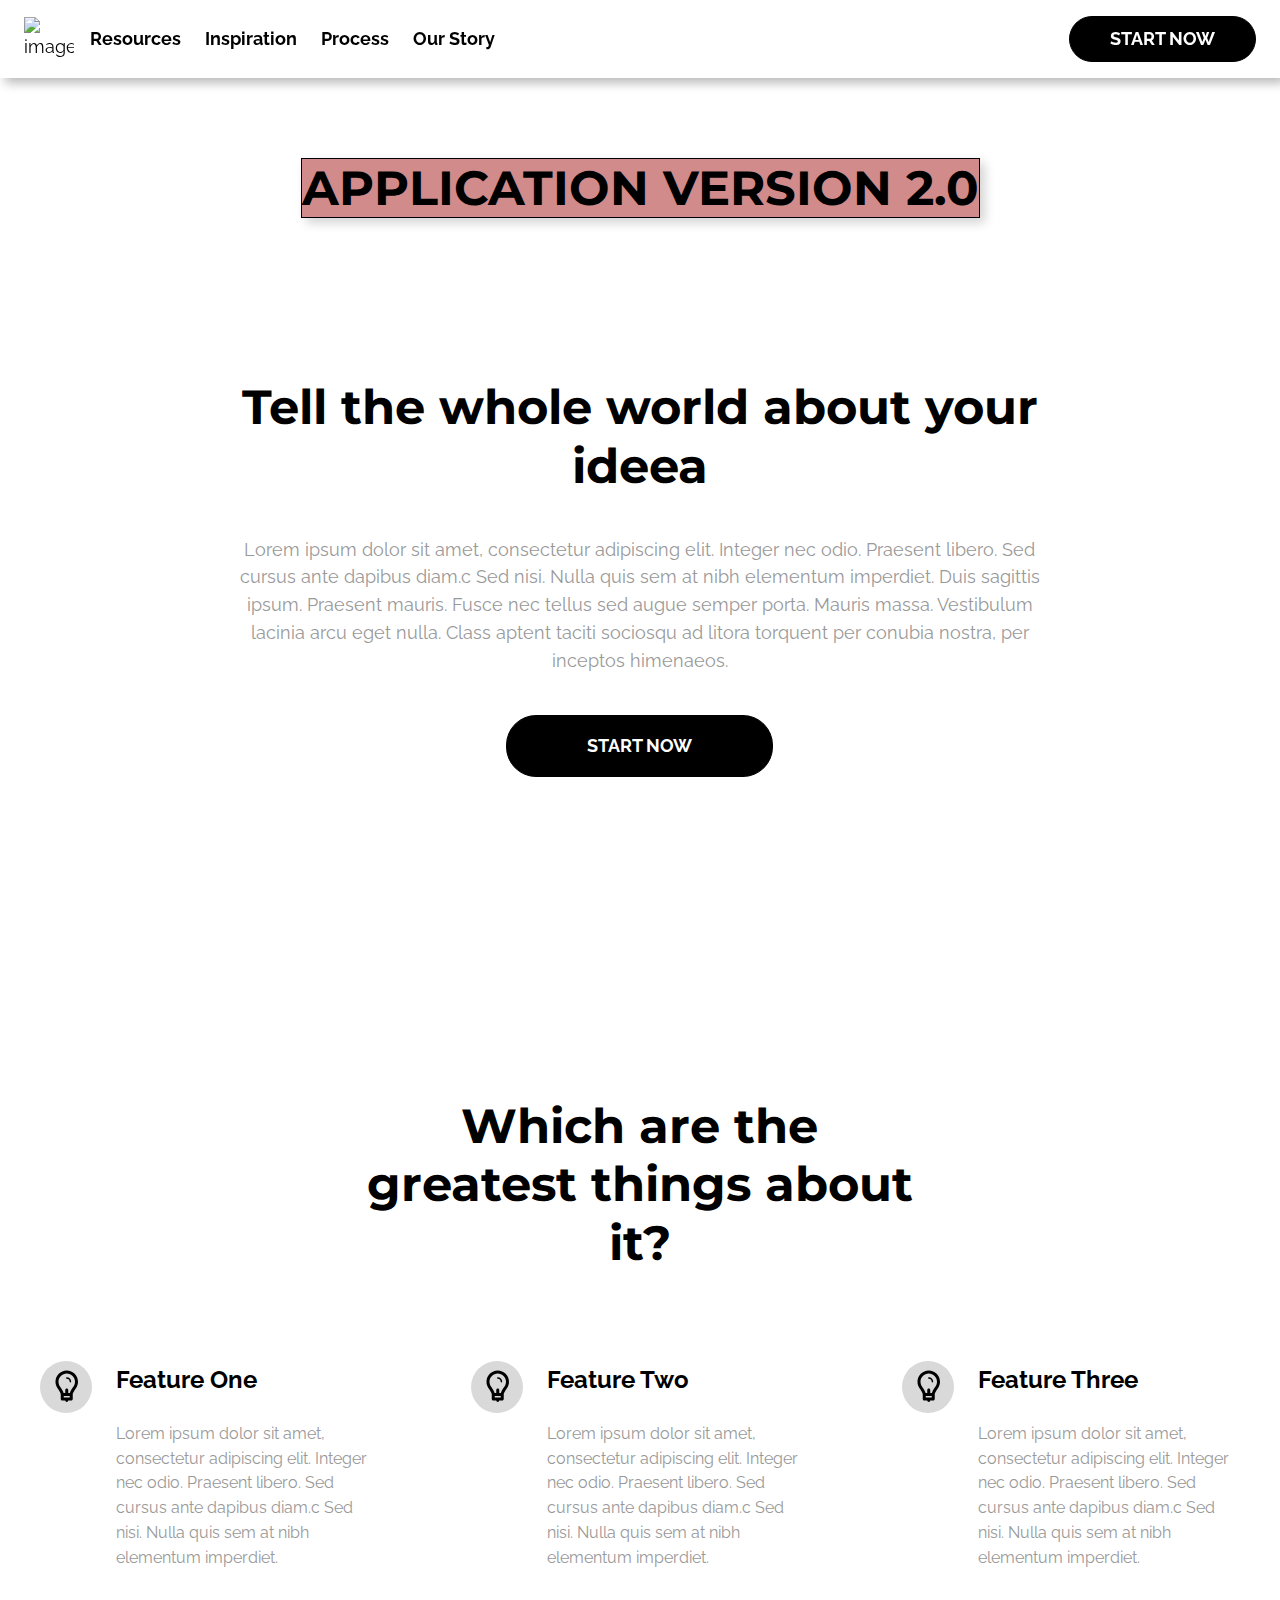
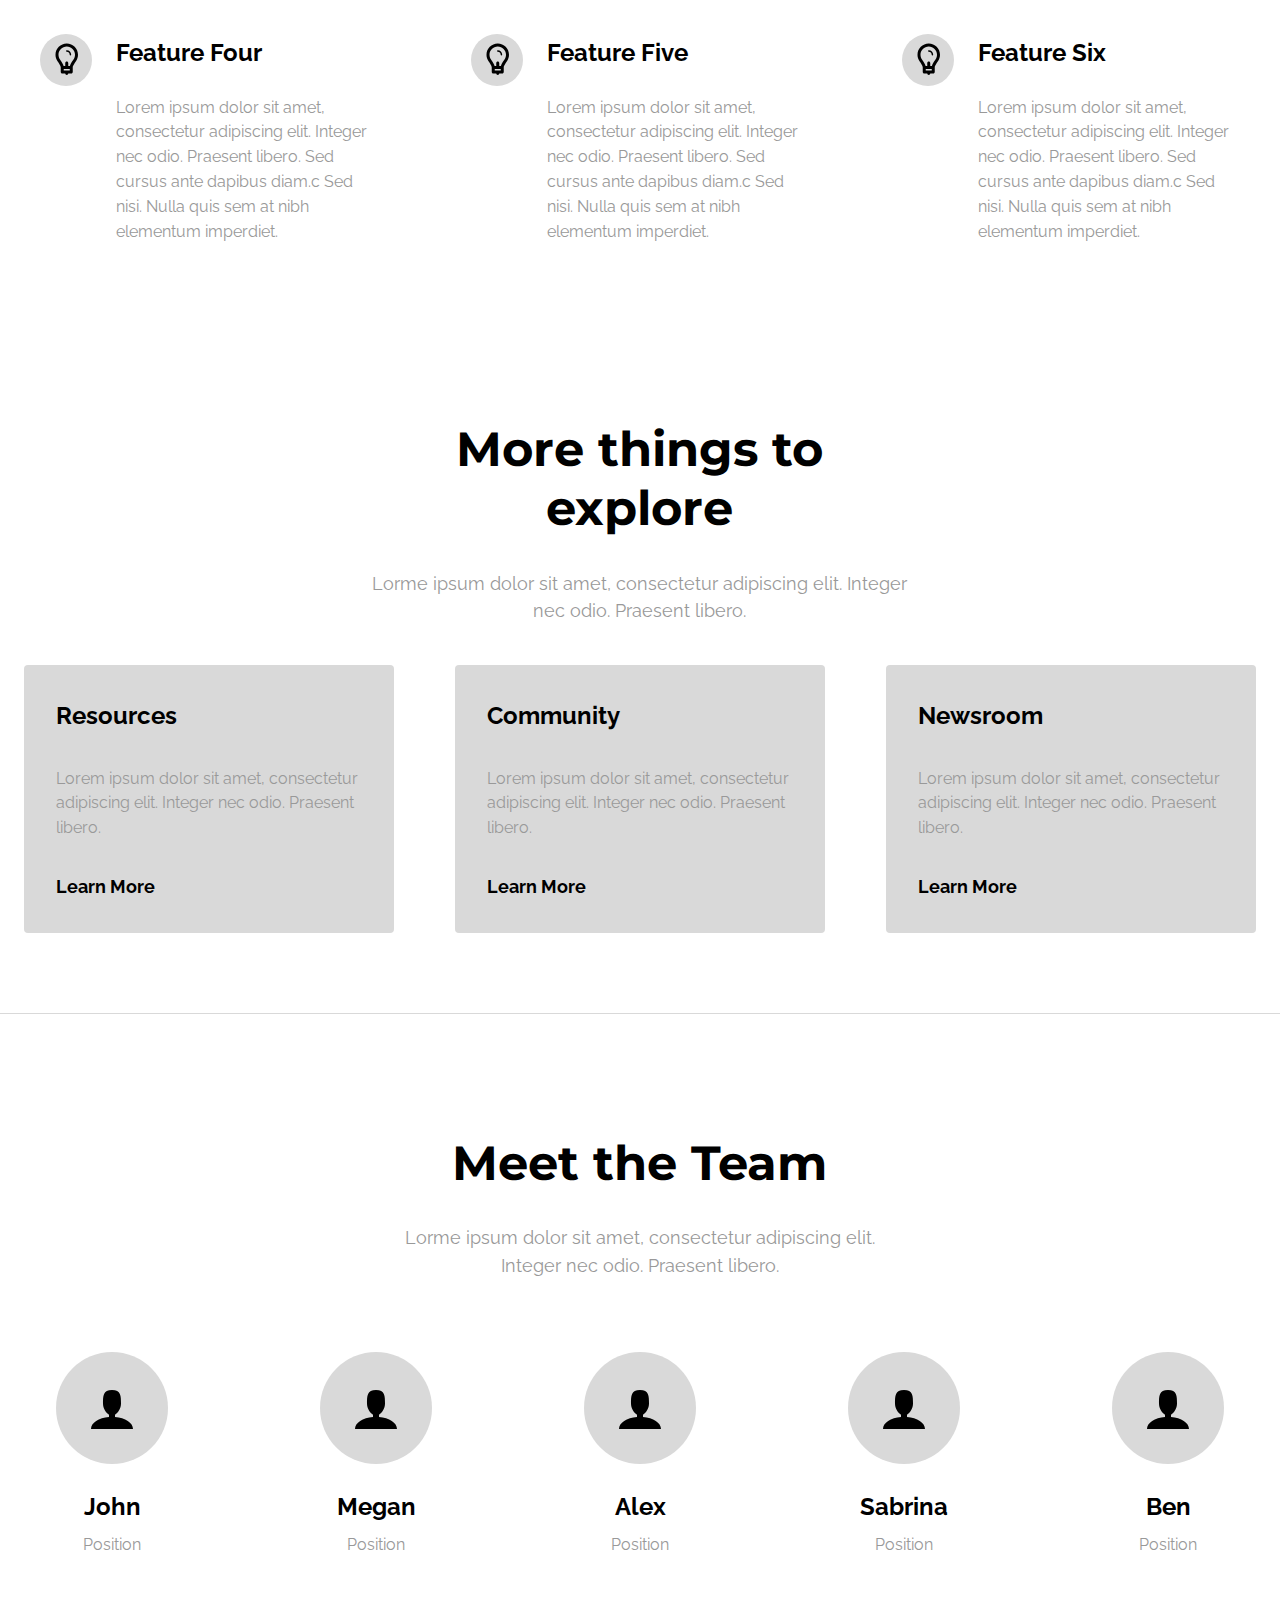
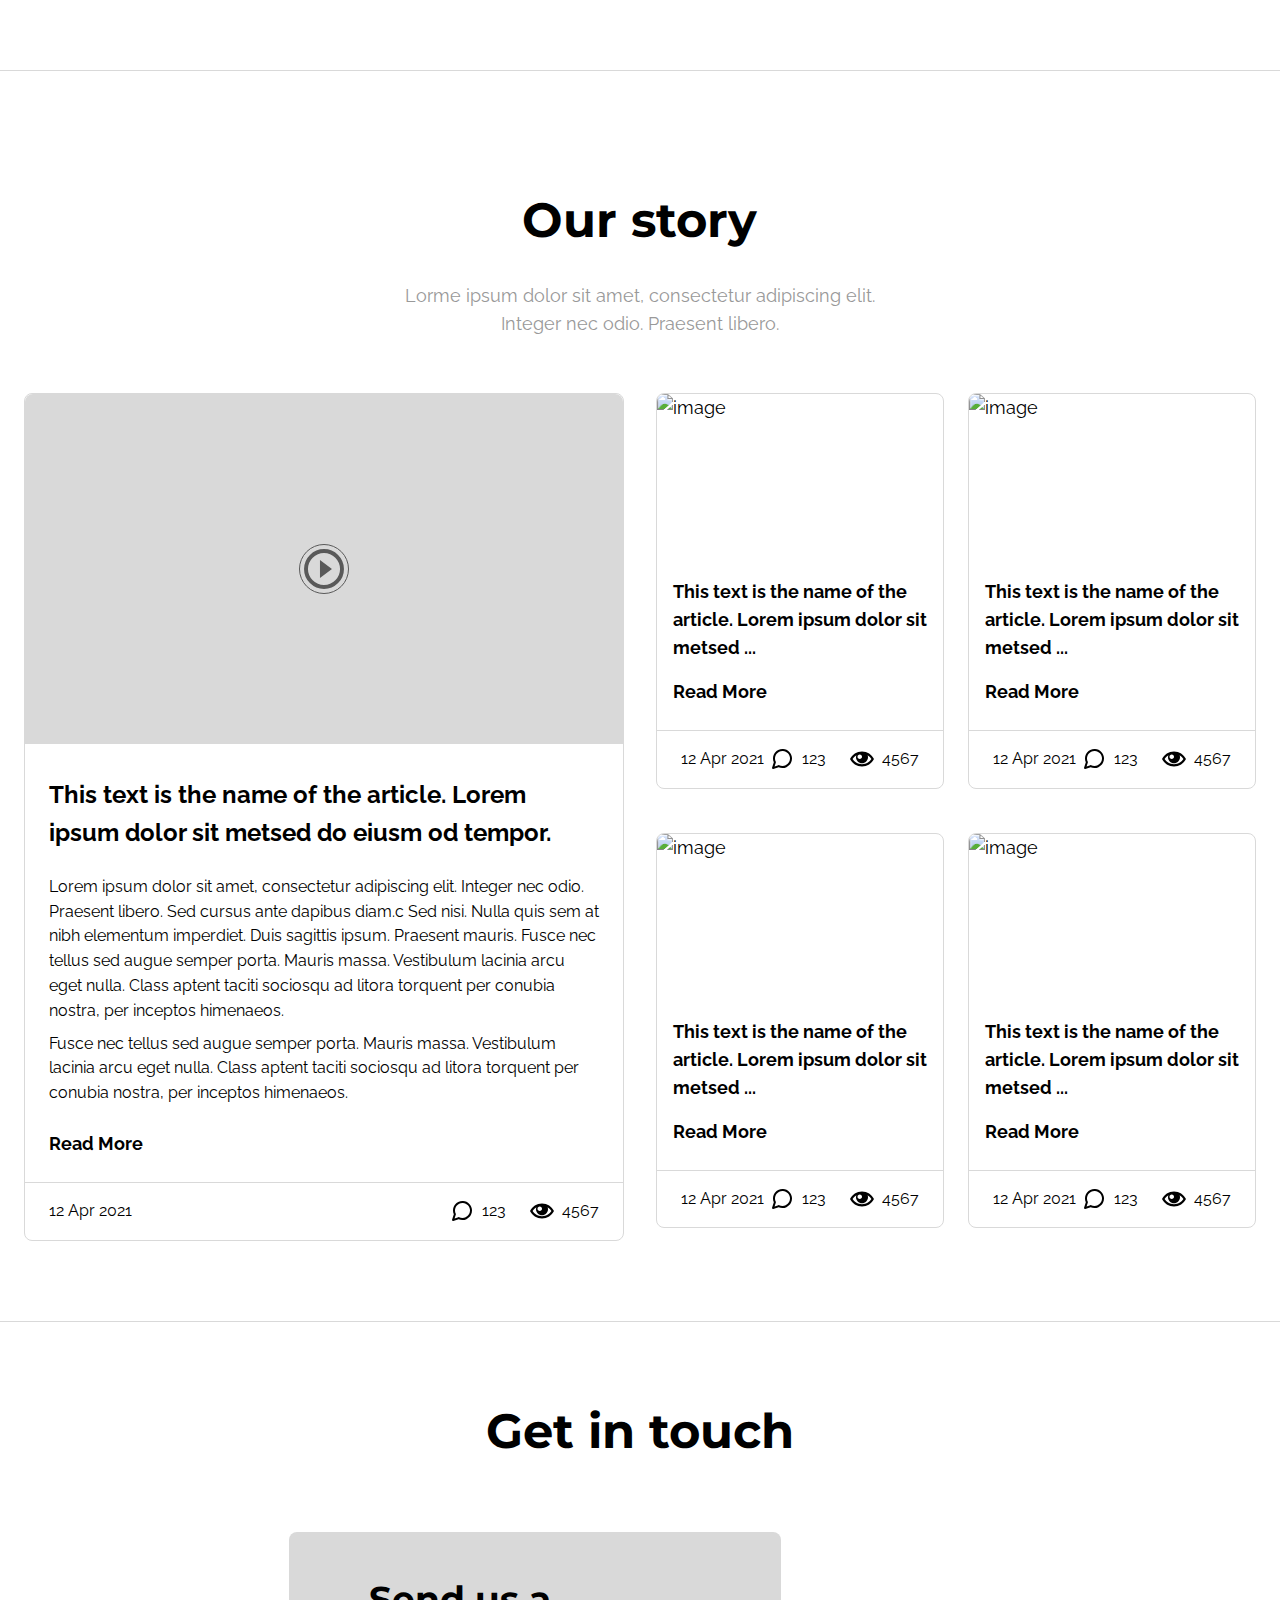
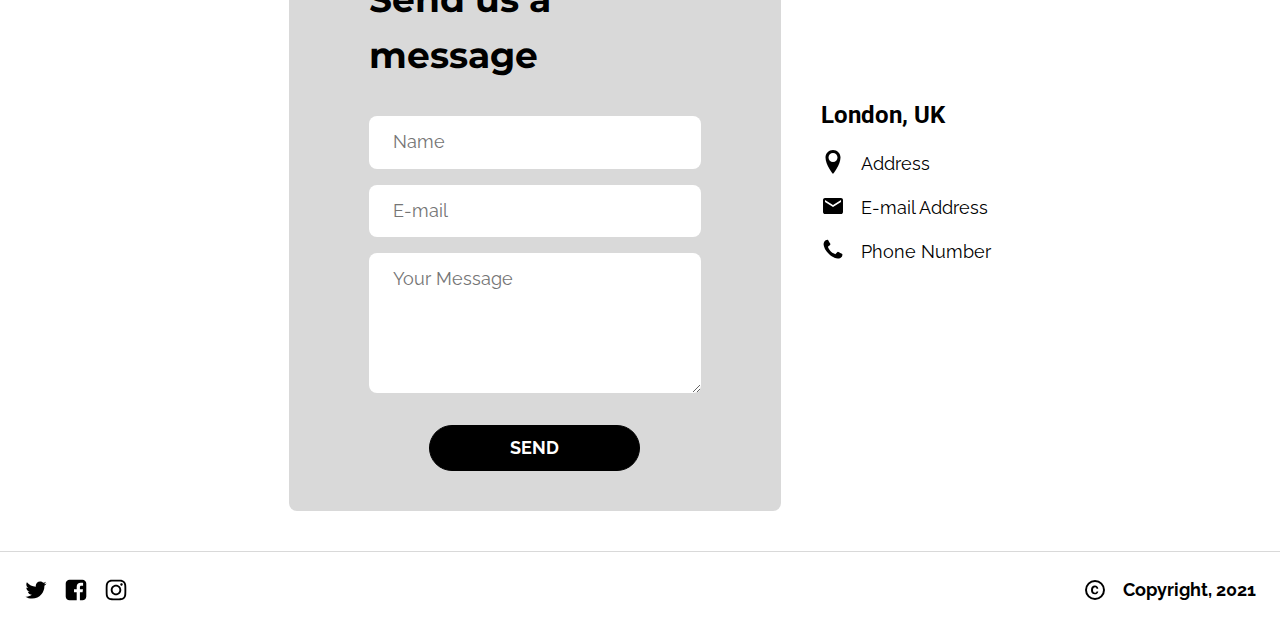
==== commit 0570336a: "added v2" ====
--- a/JavaAppV2.0/resources/index.html
+++ b/JavaAppV2.0/resources/index.html
@@ -1,8 +1,8 @@
 <!DOCTYPE html>
 <html lang="en">
   <head>
-    <title>Soft UI Pro</title>
-    <meta property="og:title" content="Soft UI Pro" />
+    <title>Landing Page</title>
+    <meta property="og:title" content="Landing Page" />
     <meta name="viewport" content="width=device-width, initial-scale=1.0" />
     <meta charset="utf-8" />
     <meta property="twitter:card" content="summary_large_image" />
@@ -12,8 +12,8 @@
     </style>
     <style data-tag="default-style-sheet">
       html {
-        font-family: Open Sans;
-        font-size: 1rem;
+        font-family: Raleway;
+        font-size: 18px;
       }
 
       body {
@@ -22,23 +22,30 @@
         text-decoration: none;
         text-transform: none;
         letter-spacing: normal;
-        line-height: 1.625;
-        color: var(--dl-color-secondary-400);
+        line-height: 1.55;
+        color: var(--dl-color-gray-black);
         background-color: var(--dl-color-gray-white);
 
       }
     </style>
     <link
       rel="stylesheet"
-      href="https://fonts.googleapis.com/css2?family=Open+Sans:ital,wght@0,300;0,400;0,600;0,700;0,800;1,300;1,400;1,600;1,700;1,800&amp;display=swap"
+      href="https://fonts.googleapis.com/css2?family=Raleway:ital,wght@0,100;0,200;0,300;0,400;0,500;0,600;0,700;0,800;0,900;1,100;1,200;1,300;1,400;1,500;1,600;1,700;1,800;1,900&amp;display=swap"
+      data-tag="font"
+    />
+    <link
+      rel="stylesheet"
+      href="https://fonts.googleapis.com/css2?family=Montserrat:ital,wght@0,100;0,200;0,300;0,400;0,500;0,600;0,700;0,800;0,900;1,100;1,200;1,300;1,400;1,500;1,600;1,700;1,800;1,900&amp;display=swap"
+      data-tag="font"
+    />
+    <link
+      rel="stylesheet"
+      href="https://fonts.googleapis.com/css2?family=Roboto:ital,wght@0,100;0,300;0,400;0,500;0,700;0,900;1,100;1,300;1,400;1,500;1,700;1,900&amp;display=swap"
       data-tag="font"
     />
     <style>
-      html * {
-          -webkit-font-smoothing: antialiased;
-      }
-      input::placeholder, textarea::placeholder {
-         color: #d2d6da;
+      html {
+      scroll-behavior: smooth;
       }
     </style>
     <link rel="stylesheet" href="./style.css" />
@@ -48,555 +55,604 @@
       <link href="./index.css" rel="stylesheet" />
 
       <div class="home-container">
-        <div data-role="Header" class="header-header">
-          <nav class="header-nav">
-            <div class="header-container">
-              <a href="index.html" class="header-navlink Large">
-                Soft UI Design System
-              </a>
-              <div class="header-menu">
-                <a href="index.html" class="header-navlink1 Large">Home</a>
-                <a href="profile.html" class="header-navlink2 Large">Profile</a>
-                <a href="coming-soon.html" class="header-navlink3 Large">
-                  Coming Soon
+        <div data-role="Header" class="home-navbar-container">
+          <div class="home-navbar">
+            <div class="home-left-side">
+              <img
+                alt="image"
+                src="https://play.teleporthq.io/static/svg/default-img.svg"
+                class="home-image"
+              />
+              <div data-role="BurgerMenu" class="home-burger-menu">
+                <svg viewBox="0 0 1024 1024" class="home-icon">
+                  <path
+                    d="M128 256h768v86h-768v-86zM128 554v-84h768v84h-768zM128 768v-86h768v86h-768z"
+                  ></path>
+                </svg>
+              </div>
+              <div class="home-links-container">
+                <a href="#resources" class="home-link Anchor">Resources</a>
+                <a href="#inspiration" class="home-link01 Anchor">
+                  Inspiration
                 </a>
-              </div>
-              <div class="header-container1">
-                <div class="header-container2">
-                  <div class="primary-pink-button-container">
-                    <button
-                      class="primary-pink-button-button button ButtonSmall"
-                    >
-                      <span>buy now</span>
-                    </button>
-                  </div>
-                </div>
-                <div data-role="BurgerMenu" class="header-burger-menu">
-                  <svg viewBox="0 0 1024 1024" class="header-icon">
+                <a href="#process" class="home-link02 Anchor">Process</a>
+                <a href="#ourstory" class="home-link03 Anchor">Our story</a>
+              </div>
+            </div>
+            <div class="home-right-side">
+              <button class="home-cta-btn Anchor button">START NOW</button>
+            </div>
+            <div data-role="MobileMenu" class="home-mobile-menu">
+              <div class="home-container1">
+                <img
+                  alt="image"
+                  src="https://play.teleporthq.io/static/svg/default-img.svg"
+                  class="home-image1"
+                />
+                <div data-role="CloseMobileMenu" class="home-close-menu">
+                  <svg viewBox="0 0 1024 1024" class="home-icon02">
                     <path
-                      d="M128 256h768v86h-768v-86zM128 554v-84h768v84h-768zM128 768v-86h768v86h-768z"
+                      d="M810 274l-238 238 238 238-60 60-238-238-238 238-60-60 238-238-238-238 60-60 238 238 238-238z"
                     ></path>
                   </svg>
                 </div>
               </div>
-            </div>
-          </nav>
-          <div data-role="MobileMenu" class="header-mobile-menu">
-            <div class="header-top">
-              <a href="index.html" class="header-navlink4 Large">
-                Soft UI Design System
-              </a>
-              <div data-role="CloseMobileMenu" class="header-close-menu">
-                <svg viewBox="0 0 1024 1024" class="header-icon2">
-                  <path
-                    d="M810 274l-238 238 238 238-60 60-238-238-238 238-60-60 238-238-238-238 60-60 238 238 238-238z"
-                  ></path>
-                </svg>
-              </div>
-            </div>
-            <div class="header-mid">
-              <div class="header-menu1">
-                <a href="index.html" class="header-navlink5 Large">Home</a>
-                <a href="profile.html" class="header-navlink6 Large">Profile</a>
-                <a href="coming-soon.html" class="header-navlink7 Large">
-                  Coming Soon
+              <div class="home-links-container1">
+                <a href="#resources" class="home-link04 Anchor">Resources</a>
+                <a href="#inspiration" class="home-link05 Anchor">
+                  Inspiration
                 </a>
-              </div>
-            </div>
-            <div class="header-bot">
-              <div class="primary-pink-button-container">
-                <button class="primary-pink-button-button button ButtonSmall">
-                  <span>buy now</span>
-                </button>
-              </div>
-            </div>
-          </div>
-        </div>
-        <div class="home-hero">
-          <div class="home-container01">
-            <h1 class="home-text">APPLICATION VERSION 2.0</h1>
-            <div class="home-card">
-              <h1 class="home-text01 HeadingOne">Soft Design System.</h1>
-              <h1 class="home-text02 HeadingOne">Choose the best</h1>
-              <span class="home-text03 Lead">
-                <span>
-                  Find the story of Creative Tim's most complex design
-                </span>
-                <span>
-                  system and all the work that make this design available.
-                </span>
+                <a href="#process" class="home-link06 Anchor">Process</a>
+                <a href="#ourstory" class="home-link07 Anchor">Our story</a>
+              </div>
+            </div>
+          </div>
+        </div>
+        <div id="resources" class="home-hero">
+          <h1 class="home-heading Section-Heading">APPLICATION VERSION 2.0</h1>
+          <div class="home-content-container">
+            <div class="home-hero-text">
+              <h1 class="home-heading01 Section-Heading">
+                Tell the whole world about your ideea
+              </h1>
+              <span class="home-text Section-Text">
+                Lorem ipsum dolor sit amet, consectetur adipiscing elit. Integer
+                nec odio. Praesent libero. Sed cursus ante dapibus diam.c Sed
+                nisi. Nulla quis sem at nibh elementum imperdiet. Duis sagittis
+                ipsum. Praesent mauris. Fusce nec tellus sed augue semper porta.
+                Mauris massa. Vestibulum lacinia arcu eget nulla. Class aptent
+                taciti sociosqu ad litora torquent per conubia nostra, per
+                inceptos himenaeos.
               </span>
-              <div class="home-container02">
-                <div class="home-container03">
-                  <div class="primary-pink-button-container">
-                    <button
-                      class="primary-pink-button-button button ButtonSmall"
-                    >
-                      <span>contact us</span>
-                    </button>
+              <button class="home-cta-btn1 Anchor button">START NOW</button>
+            </div>
+          </div>
+        </div>
+        <div id="inspiration" class="home-features">
+          <div class="home-heading-container">
+            <h2 class="home-text01 Section-Heading">
+              Which are the greatest things about it?
+            </h2>
+          </div>
+          <div class="home-cards-container">
+            <div class="home-features-card">
+              <div class="home-icon-container">
+                <svg viewBox="0 0 1024 1024" class="home-icon04">
+                  <path
+                    d="M533.333 234.667c-11.776 0-21.333 9.557-21.333 21.333s9.557 21.333 21.333 21.333c46.208 0 83.797 37.589 83.797 83.797 0 11.776 9.557 21.333 21.333 21.333s21.333-9.557 21.333-21.333c0-69.717-56.747-126.464-126.464-126.464z"
+                  ></path>
+                  <path
+                    d="M533.333 42.667c-176.469 0-320 143.531-320 320 0 63.403 18.773 124.672 54.357 177.707 0.981 2.005 2.091 3.925 3.413 5.76 77.867 111.189 91.563 146.347 91.563 179.2v128c0 23.552 19.115 42.667 42.667 42.667h85.333c0 11.093 4.693 22.187 12.373 30.293 8.107 7.68 19.2 12.373 30.293 12.373 11.093 0 22.187-4.693 30.293-12.373 7.68-8.107 12.373-19.2 12.373-30.293h85.333c23.552 0 42.667-19.115 42.667-42.667v-128c0-33.365 13.611-68.693 90.965-179.157 38.187-54.4 58.368-117.845 58.368-183.509 0-176.469-143.531-320-320-320zM618.667 810.667h-170.667v-42.667h170.667v42.667zM725.12 497.195c-62.549 89.301-91.435 140.331-101.76 185.472h-47.36v-85.333c0-23.552-19.115-42.667-42.667-42.667s-42.667 19.115-42.667 42.667v85.333h-47.488c-10.24-43.947-38.315-93.867-98.389-180.053-0.939-1.877-2.048-3.712-3.285-5.504-28.032-39.851-42.837-86.357-42.837-134.443 0-129.408 105.259-234.667 234.667-234.667s234.667 105.259 234.667 234.667c0 48.043-14.805 94.549-42.88 134.528z"
+                  ></path>
+                </svg>
+              </div>
+              <div class="home-text-container">
+                <span class="home-heading02 Card-Heading">Feature One</span>
+                <span class="home-text02 Card-Text">
+                  Lorem ipsum dolor sit amet, consectetur adipiscing elit.
+                  Integer nec odio. Praesent libero. Sed cursus ante dapibus
+                  diam.c Sed nisi. Nulla quis sem at nibh elementum imperdiet.
+                </span>
+              </div>
+            </div>
+            <div class="home-features-card1">
+              <div class="home-icon-container1">
+                <svg viewBox="0 0 1024 1024" class="home-icon07">
+                  <path
+                    d="M533.333 234.667c-11.776 0-21.333 9.557-21.333 21.333s9.557 21.333 21.333 21.333c46.208 0 83.797 37.589 83.797 83.797 0 11.776 9.557 21.333 21.333 21.333s21.333-9.557 21.333-21.333c0-69.717-56.747-126.464-126.464-126.464z"
+                  ></path>
+                  <path
+                    d="M533.333 42.667c-176.469 0-320 143.531-320 320 0 63.403 18.773 124.672 54.357 177.707 0.981 2.005 2.091 3.925 3.413 5.76 77.867 111.189 91.563 146.347 91.563 179.2v128c0 23.552 19.115 42.667 42.667 42.667h85.333c0 11.093 4.693 22.187 12.373 30.293 8.107 7.68 19.2 12.373 30.293 12.373 11.093 0 22.187-4.693 30.293-12.373 7.68-8.107 12.373-19.2 12.373-30.293h85.333c23.552 0 42.667-19.115 42.667-42.667v-128c0-33.365 13.611-68.693 90.965-179.157 38.187-54.4 58.368-117.845 58.368-183.509 0-176.469-143.531-320-320-320zM618.667 810.667h-170.667v-42.667h170.667v42.667zM725.12 497.195c-62.549 89.301-91.435 140.331-101.76 185.472h-47.36v-85.333c0-23.552-19.115-42.667-42.667-42.667s-42.667 19.115-42.667 42.667v85.333h-47.488c-10.24-43.947-38.315-93.867-98.389-180.053-0.939-1.877-2.048-3.712-3.285-5.504-28.032-39.851-42.837-86.357-42.837-134.443 0-129.408 105.259-234.667 234.667-234.667s234.667 105.259 234.667 234.667c0 48.043-14.805 94.549-42.88 134.528z"
+                  ></path>
+                </svg>
+              </div>
+              <div class="home-text-container1">
+                <span class="home-heading03 Card-Heading">Feature Two</span>
+                <span class="home-text03 Card-Text">
+                  Lorem ipsum dolor sit amet, consectetur adipiscing elit.
+                  Integer nec odio. Praesent libero. Sed cursus ante dapibus
+                  diam.c Sed nisi. Nulla quis sem at nibh elementum imperdiet.
+                </span>
+              </div>
+            </div>
+            <div class="home-features-card2">
+              <div class="home-icon-container2">
+                <svg viewBox="0 0 1024 1024" class="home-icon10">
+                  <path
+                    d="M533.333 234.667c-11.776 0-21.333 9.557-21.333 21.333s9.557 21.333 21.333 21.333c46.208 0 83.797 37.589 83.797 83.797 0 11.776 9.557 21.333 21.333 21.333s21.333-9.557 21.333-21.333c0-69.717-56.747-126.464-126.464-126.464z"
+                  ></path>
+                  <path
+                    d="M533.333 42.667c-176.469 0-320 143.531-320 320 0 63.403 18.773 124.672 54.357 177.707 0.981 2.005 2.091 3.925 3.413 5.76 77.867 111.189 91.563 146.347 91.563 179.2v128c0 23.552 19.115 42.667 42.667 42.667h85.333c0 11.093 4.693 22.187 12.373 30.293 8.107 7.68 19.2 12.373 30.293 12.373 11.093 0 22.187-4.693 30.293-12.373 7.68-8.107 12.373-19.2 12.373-30.293h85.333c23.552 0 42.667-19.115 42.667-42.667v-128c0-33.365 13.611-68.693 90.965-179.157 38.187-54.4 58.368-117.845 58.368-183.509 0-176.469-143.531-320-320-320zM618.667 810.667h-170.667v-42.667h170.667v42.667zM725.12 497.195c-62.549 89.301-91.435 140.331-101.76 185.472h-47.36v-85.333c0-23.552-19.115-42.667-42.667-42.667s-42.667 19.115-42.667 42.667v85.333h-47.488c-10.24-43.947-38.315-93.867-98.389-180.053-0.939-1.877-2.048-3.712-3.285-5.504-28.032-39.851-42.837-86.357-42.837-134.443 0-129.408 105.259-234.667 234.667-234.667s234.667 105.259 234.667 234.667c0 48.043-14.805 94.549-42.88 134.528z"
+                  ></path>
+                </svg>
+              </div>
+              <div class="home-text-container2">
+                <span class="home-heading04 Card-Heading">Feature Three</span>
+                <span class="home-text04 Card-Text">
+                  Lorem ipsum dolor sit amet, consectetur adipiscing elit.
+                  Integer nec odio. Praesent libero. Sed cursus ante dapibus
+                  diam.c Sed nisi. Nulla quis sem at nibh elementum imperdiet.
+                </span>
+              </div>
+            </div>
+            <div class="home-features-card3">
+              <div class="home-icon-container3">
+                <svg viewBox="0 0 1024 1024" class="home-icon13">
+                  <path
+                    d="M533.333 234.667c-11.776 0-21.333 9.557-21.333 21.333s9.557 21.333 21.333 21.333c46.208 0 83.797 37.589 83.797 83.797 0 11.776 9.557 21.333 21.333 21.333s21.333-9.557 21.333-21.333c0-69.717-56.747-126.464-126.464-126.464z"
+                  ></path>
+                  <path
+                    d="M533.333 42.667c-176.469 0-320 143.531-320 320 0 63.403 18.773 124.672 54.357 177.707 0.981 2.005 2.091 3.925 3.413 5.76 77.867 111.189 91.563 146.347 91.563 179.2v128c0 23.552 19.115 42.667 42.667 42.667h85.333c0 11.093 4.693 22.187 12.373 30.293 8.107 7.68 19.2 12.373 30.293 12.373 11.093 0 22.187-4.693 30.293-12.373 7.68-8.107 12.373-19.2 12.373-30.293h85.333c23.552 0 42.667-19.115 42.667-42.667v-128c0-33.365 13.611-68.693 90.965-179.157 38.187-54.4 58.368-117.845 58.368-183.509 0-176.469-143.531-320-320-320zM618.667 810.667h-170.667v-42.667h170.667v42.667zM725.12 497.195c-62.549 89.301-91.435 140.331-101.76 185.472h-47.36v-85.333c0-23.552-19.115-42.667-42.667-42.667s-42.667 19.115-42.667 42.667v85.333h-47.488c-10.24-43.947-38.315-93.867-98.389-180.053-0.939-1.877-2.048-3.712-3.285-5.504-28.032-39.851-42.837-86.357-42.837-134.443 0-129.408 105.259-234.667 234.667-234.667s234.667 105.259 234.667 234.667c0 48.043-14.805 94.549-42.88 134.528z"
+                  ></path>
+                </svg>
+              </div>
+              <div class="home-text-container3">
+                <span class="home-heading05 Card-Heading">Feature Four</span>
+                <span class="home-text05 Card-Text">
+                  Lorem ipsum dolor sit amet, consectetur adipiscing elit.
+                  Integer nec odio. Praesent libero. Sed cursus ante dapibus
+                  diam.c Sed nisi. Nulla quis sem at nibh elementum imperdiet.
+                </span>
+              </div>
+            </div>
+            <div class="home-features-card4">
+              <div class="home-icon-container4">
+                <svg viewBox="0 0 1024 1024" class="home-icon16">
+                  <path
+                    d="M533.333 234.667c-11.776 0-21.333 9.557-21.333 21.333s9.557 21.333 21.333 21.333c46.208 0 83.797 37.589 83.797 83.797 0 11.776 9.557 21.333 21.333 21.333s21.333-9.557 21.333-21.333c0-69.717-56.747-126.464-126.464-126.464z"
+                  ></path>
+                  <path
+                    d="M533.333 42.667c-176.469 0-320 143.531-320 320 0 63.403 18.773 124.672 54.357 177.707 0.981 2.005 2.091 3.925 3.413 5.76 77.867 111.189 91.563 146.347 91.563 179.2v128c0 23.552 19.115 42.667 42.667 42.667h85.333c0 11.093 4.693 22.187 12.373 30.293 8.107 7.68 19.2 12.373 30.293 12.373 11.093 0 22.187-4.693 30.293-12.373 7.68-8.107 12.373-19.2 12.373-30.293h85.333c23.552 0 42.667-19.115 42.667-42.667v-128c0-33.365 13.611-68.693 90.965-179.157 38.187-54.4 58.368-117.845 58.368-183.509 0-176.469-143.531-320-320-320zM618.667 810.667h-170.667v-42.667h170.667v42.667zM725.12 497.195c-62.549 89.301-91.435 140.331-101.76 185.472h-47.36v-85.333c0-23.552-19.115-42.667-42.667-42.667s-42.667 19.115-42.667 42.667v85.333h-47.488c-10.24-43.947-38.315-93.867-98.389-180.053-0.939-1.877-2.048-3.712-3.285-5.504-28.032-39.851-42.837-86.357-42.837-134.443 0-129.408 105.259-234.667 234.667-234.667s234.667 105.259 234.667 234.667c0 48.043-14.805 94.549-42.88 134.528z"
+                  ></path>
+                </svg>
+              </div>
+              <div class="home-text-container4">
+                <span class="home-heading06 Card-Heading">Feature Five</span>
+                <span class="home-text06 Card-Text">
+                  Lorem ipsum dolor sit amet, consectetur adipiscing elit.
+                  Integer nec odio. Praesent libero. Sed cursus ante dapibus
+                  diam.c Sed nisi. Nulla quis sem at nibh elementum imperdiet.
+                </span>
+              </div>
+            </div>
+            <div class="home-features-card5">
+              <div class="home-icon-container5">
+                <svg viewBox="0 0 1024 1024" class="home-icon19">
+                  <path
+                    d="M533.333 234.667c-11.776 0-21.333 9.557-21.333 21.333s9.557 21.333 21.333 21.333c46.208 0 83.797 37.589 83.797 83.797 0 11.776 9.557 21.333 21.333 21.333s21.333-9.557 21.333-21.333c0-69.717-56.747-126.464-126.464-126.464z"
+                  ></path>
+                  <path
+                    d="M533.333 42.667c-176.469 0-320 143.531-320 320 0 63.403 18.773 124.672 54.357 177.707 0.981 2.005 2.091 3.925 3.413 5.76 77.867 111.189 91.563 146.347 91.563 179.2v128c0 23.552 19.115 42.667 42.667 42.667h85.333c0 11.093 4.693 22.187 12.373 30.293 8.107 7.68 19.2 12.373 30.293 12.373 11.093 0 22.187-4.693 30.293-12.373 7.68-8.107 12.373-19.2 12.373-30.293h85.333c23.552 0 42.667-19.115 42.667-42.667v-128c0-33.365 13.611-68.693 90.965-179.157 38.187-54.4 58.368-117.845 58.368-183.509 0-176.469-143.531-320-320-320zM618.667 810.667h-170.667v-42.667h170.667v42.667zM725.12 497.195c-62.549 89.301-91.435 140.331-101.76 185.472h-47.36v-85.333c0-23.552-19.115-42.667-42.667-42.667s-42.667 19.115-42.667 42.667v85.333h-47.488c-10.24-43.947-38.315-93.867-98.389-180.053-0.939-1.877-2.048-3.712-3.285-5.504-28.032-39.851-42.837-86.357-42.837-134.443 0-129.408 105.259-234.667 234.667-234.667s234.667 105.259 234.667 234.667c0 48.043-14.805 94.549-42.88 134.528z"
+                  ></path>
+                </svg>
+              </div>
+              <div class="home-text-container5">
+                <span class="home-heading07 Card-Heading">Feature Six</span>
+                <span class="home-text07 Card-Text">
+                  Lorem ipsum dolor sit amet, consectetur adipiscing elit.
+                  Integer nec odio. Praesent libero. Sed cursus ante dapibus
+                  diam.c Sed nisi. Nulla quis sem at nibh elementum imperdiet.
+                </span>
+              </div>
+            </div>
+          </div>
+        </div>
+        <div id="process" class="home-services">
+          <div class="home-heading-container1">
+            <h1 class="home-text08 Section-Heading">More things to explore</h1>
+            <span class="home-text09 Section-Text">
+              Lorme ipsum dolor sit amet, consectetur adipiscing elit. Integer
+              nec odio. Praesent libero.
+            </span>
+          </div>
+          <div class="home-cards-container1">
+            <div class="home-service-card">
+              <h3 class="home-text10 Card-Heading">Resources</h3>
+              <span class="home-text11 Card-Text">
+                Lorem ipsum dolor sit amet, consectetur adipiscing elit. Integer
+                nec odio. Praesent libero.
+              </span>
+              <span class="Anchor">Learn more</span>
+            </div>
+            <div class="home-service-card1">
+              <h3 class="home-text12 Card-Heading">Community</h3>
+              <span class="home-text13 Card-Text">
+                Lorem ipsum dolor sit amet, consectetur adipiscing elit. Integer
+                nec odio. Praesent libero.
+              </span>
+              <span class="Anchor">Learn more</span>
+            </div>
+            <div class="home-service-card2">
+              <h3 class="home-text14 Card-Heading">Newsroom</h3>
+              <span class="home-text15 Card-Text">
+                Lorem ipsum dolor sit amet, consectetur adipiscing elit. Integer
+                nec odio. Praesent libero.
+              </span>
+              <span class="Anchor">Learn more</span>
+            </div>
+          </div>
+        </div>
+        <div class="home-section-separator"></div>
+        <div class="home-team">
+          <div class="home-heading-container2">
+            <h1 class="home-text16 Section-Heading">Meet the Team</h1>
+            <span class="home-text17 Section-Text">
+              Lorme ipsum dolor sit amet, consectetur adipiscing elit. Integer
+              nec odio. Praesent libero.
+            </span>
+          </div>
+          <div class="home-cards-container2">
+            <div class="home-team-card">
+              <div class="home-avatar-container">
+                <svg viewBox="0 0 1024 1024" class="home-icon22">
+                  <path
+                    d="M576 706.612v-52.78c70.498-39.728 128-138.772 128-237.832 0-159.058 0-288-192-288s-192 128.942-192 288c0 99.060 57.502 198.104 128 237.832v52.78c-217.102 17.748-384 124.42-384 253.388h896c0-128.968-166.898-235.64-384-253.388z"
+                  ></path>
+                </svg>
+              </div>
+              <span class="home-name Card-Heading">John</span>
+              <span class="home-position Card-Text">Position</span>
+            </div>
+            <div class="home-team-card1">
+              <div class="home-avatar-container1">
+                <svg viewBox="0 0 1024 1024" class="home-icon24">
+                  <path
+                    d="M576 706.612v-52.78c70.498-39.728 128-138.772 128-237.832 0-159.058 0-288-192-288s-192 128.942-192 288c0 99.060 57.502 198.104 128 237.832v52.78c-217.102 17.748-384 124.42-384 253.388h896c0-128.968-166.898-235.64-384-253.388z"
+                  ></path>
+                </svg>
+              </div>
+              <span class="home-name1 Card-Heading">Megan</span>
+              <span class="home-position1 Card-Text">Position</span>
+            </div>
+            <div class="home-team-card2">
+              <div class="home-avatar-container2">
+                <svg viewBox="0 0 1024 1024" class="home-icon26">
+                  <path
+                    d="M576 706.612v-52.78c70.498-39.728 128-138.772 128-237.832 0-159.058 0-288-192-288s-192 128.942-192 288c0 99.060 57.502 198.104 128 237.832v52.78c-217.102 17.748-384 124.42-384 253.388h896c0-128.968-166.898-235.64-384-253.388z"
+                  ></path>
+                </svg>
+              </div>
+              <span class="home-name2 Card-Heading">Alex</span>
+              <span class="home-position2 Card-Text">Position</span>
+            </div>
+            <div class="home-team-card3">
+              <div class="home-avatar-container3">
+                <svg viewBox="0 0 1024 1024" class="home-icon28">
+                  <path
+                    d="M576 706.612v-52.78c70.498-39.728 128-138.772 128-237.832 0-159.058 0-288-192-288s-192 128.942-192 288c0 99.060 57.502 198.104 128 237.832v52.78c-217.102 17.748-384 124.42-384 253.388h896c0-128.968-166.898-235.64-384-253.388z"
+                  ></path>
+                </svg>
+              </div>
+              <span class="home-name3 Card-Heading">Sabrina</span>
+              <span class="home-position3 Card-Text">Position</span>
+            </div>
+            <div class="home-team-card4">
+              <div class="home-avatar-container4">
+                <svg viewBox="0 0 1024 1024" class="home-icon30">
+                  <path
+                    d="M576 706.612v-52.78c70.498-39.728 128-138.772 128-237.832 0-159.058 0-288-192-288s-192 128.942-192 288c0 99.060 57.502 198.104 128 237.832v52.78c-217.102 17.748-384 124.42-384 253.388h896c0-128.968-166.898-235.64-384-253.388z"
+                  ></path>
+                </svg>
+              </div>
+              <span class="home-name4 Card-Heading">Ben</span>
+              <span class="home-position4 Card-Text">Position</span>
+            </div>
+          </div>
+        </div>
+        <div class="home-section-separator1"></div>
+        <div id="ourstory" class="home-our-story">
+          <div class="home-heading-container3">
+            <h1 class="home-text18 Section-Heading">Our story</h1>
+            <span class="home-text19 Section-Text">
+              Lorme ipsum dolor sit amet, consectetur adipiscing elit. Integer
+              nec odio. Praesent libero.
+            </span>
+          </div>
+          <div class="home-cards-container3">
+            <div class="home-left-section">
+              <div class="home-video-container">
+                <video class="home-video"></video>
+                <div class="home-play-container">
+                  <svg viewBox="0 0 1024 1024" class="home-icon32">
+                    <path
+                      d="M512 854q140 0 241-101t101-241-101-241-241-101-241 101-101 241 101 241 241 101zM512 86q176 0 301 125t125 301-125 301-301 125-301-125-125-301 125-301 301-125zM426 704v-384l256 192z"
+                    ></path>
+                  </svg>
+                </div>
+              </div>
+              <div class="home-content-container1">
+                <span class="home-heading08 Card-Heading">
+                  This text is the name of the article. Lorem ipsum dolor sit
+                  metsed do eiusm od tempor.
+                </span>
+                <span class="home-text20 Card-Text">
+                  Lorem ipsum dolor sit amet, consectetur adipiscing elit.
+                  Integer nec odio. Praesent libero. Sed cursus ante dapibus
+                  diam.c Sed nisi. Nulla quis sem at nibh elementum imperdiet.
+                  Duis sagittis ipsum. Praesent mauris. Fusce nec tellus sed
+                  augue semper porta. Mauris massa. Vestibulum lacinia arcu eget
+                  nulla. Class aptent taciti sociosqu ad litora torquent per
+                  conubia nostra, per inceptos himenaeos.
+                </span>
+                <span class="home-text21 Card-Text">
+                  Fusce nec tellus sed augue semper porta. Mauris massa.
+                  Vestibulum lacinia arcu eget nulla. Class aptent taciti
+                  sociosqu ad litora torquent per conubia nostra, per inceptos
+                  himenaeos.
+                </span>
+                <span class="Anchor">Read more</span>
+              </div>
+              <div class="home-info-container">
+                <span class="Card-Text">12 Apr 2021</span>
+                <div class="home-stats-container">
+                  <div class="home-messages-container">
+                    <svg viewBox="0 0 1024 1024" class="home-icon34">
+                      <path
+                        d="M938.667 490.539v-21.205c0-0.725-0.043-1.621-0.085-2.475-5.803-99.755-47.488-190.336-112.768-258.176-68.352-71.125-162.731-117.419-268.843-123.264-0.64-0.043-1.493-0.085-2.304-0.085h-20.864c-59.947-0.683-122.965 13.227-181.931 43.008-52.181 26.539-97.749 63.531-133.931 108.203-56.405 69.675-89.899 158.037-89.941 253.653-0.597 54.4 10.795 111.36 35.157 165.419l-75.605 226.859c-2.816 8.363-3.072 17.835 0 26.965 7.467 22.357 31.616 34.432 53.973 26.965l226.731-75.563c49.493 22.485 105.984 35.243 165.376 35.115 58.539-0.384 115.84-13.141 168.149-36.949 81.579-37.163 151.040-101.248 193.707-186.667 27.477-53.291 43.307-115.84 43.136-181.803zM853.333 490.795c0.128 52.267-12.459 101.333-33.664 142.464-34.176 68.352-88.832 118.784-153.259 148.139-41.387 18.859-86.869 28.971-133.376 29.312-52.096 0.128-101.163-12.459-142.293-33.664-10.624-5.504-22.528-6.059-33.067-2.56l-162.261 54.101 54.101-162.261c3.755-11.221 2.56-22.912-2.389-32.725-23.552-46.72-34.304-96.213-33.792-142.464 0.043-76.331 26.411-145.877 70.912-200.917 28.629-35.328 64.768-64.725 106.283-85.76 46.592-23.552 96.085-34.304 142.336-33.792h19.456c83.712 4.565 158.037 41.003 212.011 97.109 51.285 53.376 84.139 124.416 89.003 202.837z"
+                      ></path>
+                    </svg>
+                    <span class="Card-Text">123</span>
                   </div>
-                </div>
-                <div class="outline-gray-button-container">
-                  <button class="outline-gray-button-button button ButtonSmall">
-                    <span>read more</span>
-                  </button>
-                </div>
-              </div>
-              <div class="home-container04">
+                  <div class="home-views-container">
+                    <svg viewBox="0 0 1024 1024" class="home-icon36">
+                      <path
+                        d="M512 192c-223.318 0-416.882 130.042-512 320 95.118 189.958 288.682 320 512 320 223.312 0 416.876-130.042 512-320-95.116-189.958-288.688-320-512-320zM764.45 361.704c60.162 38.374 111.142 89.774 149.434 150.296-38.292 60.522-89.274 111.922-149.436 150.296-75.594 48.218-162.89 73.704-252.448 73.704-89.56 0-176.858-25.486-252.452-73.704-60.158-38.372-111.138-89.772-149.432-150.296 38.292-60.524 89.274-111.924 149.434-150.296 3.918-2.5 7.876-4.922 11.86-7.3-9.96 27.328-15.41 56.822-15.41 87.596 0 141.382 114.616 256 256 256 141.382 0 256-114.618 256-256 0-30.774-5.452-60.268-15.408-87.598 3.978 2.378 7.938 4.802 11.858 7.302v0zM512 416c0 53.020-42.98 96-96 96s-96-42.98-96-96 42.98-96 96-96 96 42.982 96 96z"
+                      ></path>
+                    </svg>
+                    <span class="Card-Text">4567</span>
+                  </div>
+                </div>
+              </div>
+            </div>
+            <div class="home-right-section">
+              <div class="home-card">
                 <img
                   alt="image"
-                  src="https://demos.creative-tim.com/soft-ui-design-system-pro/assets/img/logos/gray-logos/logo-pinterest.svg"
-                  class="home-image"
+                  src="https://play.teleporthq.io/static/svg/default-img.svg"
+                  class="home-image2"
                 />
+                <div class="home-content-container2">
+                  <span class="home-text24 SmallCard-Heading">
+                    This text is the name of the article. Lorem ipsum dolor sit
+                    metsed ...
+                  </span>
+                  <span class="Anchor">Read more</span>
+                </div>
+                <div class="home-info-container1">
+                  <span class="Card-Text">12 Apr 2021</span>
+                  <div class="home-stats-container1">
+                    <div class="home-messages-container1">
+                      <svg viewBox="0 0 1024 1024" class="home-icon38">
+                        <path
+                          d="M938.667 490.539v-21.205c0-0.725-0.043-1.621-0.085-2.475-5.803-99.755-47.488-190.336-112.768-258.176-68.352-71.125-162.731-117.419-268.843-123.264-0.64-0.043-1.493-0.085-2.304-0.085h-20.864c-59.947-0.683-122.965 13.227-181.931 43.008-52.181 26.539-97.749 63.531-133.931 108.203-56.405 69.675-89.899 158.037-89.941 253.653-0.597 54.4 10.795 111.36 35.157 165.419l-75.605 226.859c-2.816 8.363-3.072 17.835 0 26.965 7.467 22.357 31.616 34.432 53.973 26.965l226.731-75.563c49.493 22.485 105.984 35.243 165.376 35.115 58.539-0.384 115.84-13.141 168.149-36.949 81.579-37.163 151.040-101.248 193.707-186.667 27.477-53.291 43.307-115.84 43.136-181.803zM853.333 490.795c0.128 52.267-12.459 101.333-33.664 142.464-34.176 68.352-88.832 118.784-153.259 148.139-41.387 18.859-86.869 28.971-133.376 29.312-52.096 0.128-101.163-12.459-142.293-33.664-10.624-5.504-22.528-6.059-33.067-2.56l-162.261 54.101 54.101-162.261c3.755-11.221 2.56-22.912-2.389-32.725-23.552-46.72-34.304-96.213-33.792-142.464 0.043-76.331 26.411-145.877 70.912-200.917 28.629-35.328 64.768-64.725 106.283-85.76 46.592-23.552 96.085-34.304 142.336-33.792h19.456c83.712 4.565 158.037 41.003 212.011 97.109 51.285 53.376 84.139 124.416 89.003 202.837z"
+                        ></path>
+                      </svg>
+                      <span class="Card-Text">123</span>
+                    </div>
+                    <div class="home-views-container1">
+                      <svg viewBox="0 0 1024 1024" class="home-icon40">
+                        <path
+                          d="M512 192c-223.318 0-416.882 130.042-512 320 95.118 189.958 288.682 320 512 320 223.312 0 416.876-130.042 512-320-95.116-189.958-288.688-320-512-320zM764.45 361.704c60.162 38.374 111.142 89.774 149.434 150.296-38.292 60.522-89.274 111.922-149.436 150.296-75.594 48.218-162.89 73.704-252.448 73.704-89.56 0-176.858-25.486-252.452-73.704-60.158-38.372-111.138-89.772-149.432-150.296 38.292-60.524 89.274-111.924 149.434-150.296 3.918-2.5 7.876-4.922 11.86-7.3-9.96 27.328-15.41 56.822-15.41 87.596 0 141.382 114.616 256 256 256 141.382 0 256-114.618 256-256 0-30.774-5.452-60.268-15.408-87.598 3.978 2.378 7.938 4.802 11.858 7.302v0zM512 416c0 53.020-42.98 96-96 96s-96-42.98-96-96 42.98-96 96-96 96 42.982 96 96z"
+                        ></path>
+                      </svg>
+                      <span class="Card-Text">4567</span>
+                    </div>
+                  </div>
+                </div>
+              </div>
+              <div class="home-card1">
                 <img
                   alt="image"
-                  src="https://demos.creative-tim.com/soft-ui-design-system-pro/assets/img/logos/gray-logos/logo-netflix.svg"
-                  class="home-image01"
+                  src="https://play.teleporthq.io/static/svg/default-img.svg"
+                  class="home-image3"
                 />
+                <div class="home-content-container3">
+                  <span class="home-text27 SmallCard-Heading">
+                    This text is the name of the article. Lorem ipsum dolor sit
+                    metsed ...
+                  </span>
+                  <span class="Anchor">Read more</span>
+                </div>
+                <div class="home-info-container2">
+                  <span class="Card-Text">12 Apr 2021</span>
+                  <div class="home-stats-container2">
+                    <div class="home-messages-container2">
+                      <svg viewBox="0 0 1024 1024" class="home-icon42">
+                        <path
+                          d="M938.667 490.539v-21.205c0-0.725-0.043-1.621-0.085-2.475-5.803-99.755-47.488-190.336-112.768-258.176-68.352-71.125-162.731-117.419-268.843-123.264-0.64-0.043-1.493-0.085-2.304-0.085h-20.864c-59.947-0.683-122.965 13.227-181.931 43.008-52.181 26.539-97.749 63.531-133.931 108.203-56.405 69.675-89.899 158.037-89.941 253.653-0.597 54.4 10.795 111.36 35.157 165.419l-75.605 226.859c-2.816 8.363-3.072 17.835 0 26.965 7.467 22.357 31.616 34.432 53.973 26.965l226.731-75.563c49.493 22.485 105.984 35.243 165.376 35.115 58.539-0.384 115.84-13.141 168.149-36.949 81.579-37.163 151.040-101.248 193.707-186.667 27.477-53.291 43.307-115.84 43.136-181.803zM853.333 490.795c0.128 52.267-12.459 101.333-33.664 142.464-34.176 68.352-88.832 118.784-153.259 148.139-41.387 18.859-86.869 28.971-133.376 29.312-52.096 0.128-101.163-12.459-142.293-33.664-10.624-5.504-22.528-6.059-33.067-2.56l-162.261 54.101 54.101-162.261c3.755-11.221 2.56-22.912-2.389-32.725-23.552-46.72-34.304-96.213-33.792-142.464 0.043-76.331 26.411-145.877 70.912-200.917 28.629-35.328 64.768-64.725 106.283-85.76 46.592-23.552 96.085-34.304 142.336-33.792h19.456c83.712 4.565 158.037 41.003 212.011 97.109 51.285 53.376 84.139 124.416 89.003 202.837z"
+                        ></path>
+                      </svg>
+                      <span class="Card-Text">123</span>
+                    </div>
+                    <div class="home-views-container2">
+                      <svg viewBox="0 0 1024 1024" class="home-icon44">
+                        <path
+                          d="M512 192c-223.318 0-416.882 130.042-512 320 95.118 189.958 288.682 320 512 320 223.312 0 416.876-130.042 512-320-95.116-189.958-288.688-320-512-320zM764.45 361.704c60.162 38.374 111.142 89.774 149.434 150.296-38.292 60.522-89.274 111.922-149.436 150.296-75.594 48.218-162.89 73.704-252.448 73.704-89.56 0-176.858-25.486-252.452-73.704-60.158-38.372-111.138-89.772-149.432-150.296 38.292-60.524 89.274-111.924 149.434-150.296 3.918-2.5 7.876-4.922 11.86-7.3-9.96 27.328-15.41 56.822-15.41 87.596 0 141.382 114.616 256 256 256 141.382 0 256-114.618 256-256 0-30.774-5.452-60.268-15.408-87.598 3.978 2.378 7.938 4.802 11.858 7.302v0zM512 416c0 53.020-42.98 96-96 96s-96-42.98-96-96 42.98-96 96-96 96 42.982 96 96z"
+                        ></path>
+                      </svg>
+                      <span class="Card-Text">4567</span>
+                    </div>
+                  </div>
+                </div>
+              </div>
+              <div class="home-card2">
                 <img
                   alt="image"
-                  src="https://demos.creative-tim.com/soft-ui-design-system-pro/assets/img/logos/gray-logos/logo-coinbase.svg"
-                  class="home-image02"
+                  src="https://play.teleporthq.io/static/svg/default-img.svg"
+                  class="home-image4"
                 />
+                <div class="home-content-container4">
+                  <span class="home-text30 SmallCard-Heading">
+                    This text is the name of the article. Lorem ipsum dolor sit
+                    metsed ...
+                  </span>
+                  <span class="Anchor">Read more</span>
+                </div>
+                <div class="home-info-container3">
+                  <span class="Card-Text">12 Apr 2021</span>
+                  <div class="home-stats-container3">
+                    <div class="home-messages-container3">
+                      <svg viewBox="0 0 1024 1024" class="home-icon46">
+                        <path
+                          d="M938.667 490.539v-21.205c0-0.725-0.043-1.621-0.085-2.475-5.803-99.755-47.488-190.336-112.768-258.176-68.352-71.125-162.731-117.419-268.843-123.264-0.64-0.043-1.493-0.085-2.304-0.085h-20.864c-59.947-0.683-122.965 13.227-181.931 43.008-52.181 26.539-97.749 63.531-133.931 108.203-56.405 69.675-89.899 158.037-89.941 253.653-0.597 54.4 10.795 111.36 35.157 165.419l-75.605 226.859c-2.816 8.363-3.072 17.835 0 26.965 7.467 22.357 31.616 34.432 53.973 26.965l226.731-75.563c49.493 22.485 105.984 35.243 165.376 35.115 58.539-0.384 115.84-13.141 168.149-36.949 81.579-37.163 151.040-101.248 193.707-186.667 27.477-53.291 43.307-115.84 43.136-181.803zM853.333 490.795c0.128 52.267-12.459 101.333-33.664 142.464-34.176 68.352-88.832 118.784-153.259 148.139-41.387 18.859-86.869 28.971-133.376 29.312-52.096 0.128-101.163-12.459-142.293-33.664-10.624-5.504-22.528-6.059-33.067-2.56l-162.261 54.101 54.101-162.261c3.755-11.221 2.56-22.912-2.389-32.725-23.552-46.72-34.304-96.213-33.792-142.464 0.043-76.331 26.411-145.877 70.912-200.917 28.629-35.328 64.768-64.725 106.283-85.76 46.592-23.552 96.085-34.304 142.336-33.792h19.456c83.712 4.565 158.037 41.003 212.011 97.109 51.285 53.376 84.139 124.416 89.003 202.837z"
+                        ></path>
+                      </svg>
+                      <span class="Card-Text">123</span>
+                    </div>
+                    <div class="home-views-container3">
+                      <svg viewBox="0 0 1024 1024" class="home-icon48">
+                        <path
+                          d="M512 192c-223.318 0-416.882 130.042-512 320 95.118 189.958 288.682 320 512 320 223.312 0 416.876-130.042 512-320-95.116-189.958-288.688-320-512-320zM764.45 361.704c60.162 38.374 111.142 89.774 149.434 150.296-38.292 60.522-89.274 111.922-149.436 150.296-75.594 48.218-162.89 73.704-252.448 73.704-89.56 0-176.858-25.486-252.452-73.704-60.158-38.372-111.138-89.772-149.432-150.296 38.292-60.524 89.274-111.924 149.434-150.296 3.918-2.5 7.876-4.922 11.86-7.3-9.96 27.328-15.41 56.822-15.41 87.596 0 141.382 114.616 256 256 256 141.382 0 256-114.618 256-256 0-30.774-5.452-60.268-15.408-87.598 3.978 2.378 7.938 4.802 11.858 7.302v0zM512 416c0 53.020-42.98 96-96 96s-96-42.98-96-96 42.98-96 96-96 96 42.982 96 96z"
+                        ></path>
+                      </svg>
+                      <span class="Card-Text">4567</span>
+                    </div>
+                  </div>
+                </div>
+              </div>
+              <div class="home-card3">
                 <img
                   alt="image"
-                  src="https://demos.creative-tim.com/soft-ui-design-system-pro/assets/img/logos/gray-logos/logo-nasa.svg"
-                  class="home-image03"
+                  src="https://play.teleporthq.io/static/svg/default-img.svg"
+                  class="home-image5"
                 />
-              </div>
-            </div>
-          </div>
-        </div>
-        <img alt="image" src="public/curved6-1500h.jpg" class="home-image04" />
-        <section class="home-features">
-          <div class="feature-card-container">
-            <img
-              alt="image"
-              src="public/cube1.svg"
-              class="feature-card-image"
-            />
-            <h5 class="feature-card-text HeadingThree"><span>Design</span></h5>
-            <span class="feature-card-text1">
-              <span>Choose the best design system for your next product.</span>
-            </span>
-          </div>
-          <div class="feature-card-container">
-            <img
-              alt="image"
-              src="public/person1.svg"
-              class="feature-card-image"
-            />
-            <h5 class="feature-card-text HeadingThree"><span>Design</span></h5>
-            <span class="feature-card-text1">
-              <span>Get the latest design ideas and turn it into reality.</span>
-            </span>
-          </div>
-          <div class="feature-card-container">
-            <img
-              alt="image"
-              src="public/rocket1.svg"
-              class="feature-card-image"
-            />
-            <h5 class="feature-card-text HeadingThree"><span>Design</span></h5>
-            <span class="feature-card-text1">
-              <span>Make your code easier to maintain using variables.</span>
-            </span>
-          </div>
-          <div class="feature-card-container">
-            <img
-              alt="image"
-              src="public/credit%20card1.svg"
-              class="feature-card-image"
-            />
-            <h5 class="feature-card-text HeadingThree"><span>Design</span></h5>
-            <span class="feature-card-text1">
-              <span>This design system is fully supported on any device.</span>
-            </span>
-          </div>
-        </section>
-        <section class="home-container05">
-          <div class="home-container06">
-            <h1 class="home-text06 HeadingOne">
-              <span class="home-text07">From nothing to something</span>
-            </h1>
-            <span class="home-text08">
-              <span class="home-text09">
-                The highest status people in human history are those that asked
-                for nothing and gave everything
+                <div class="home-content-container5">
+                  <span class="home-text33 SmallCard-Heading">
+                    This text is the name of the article. Lorem ipsum dolor sit
+                    metsed ...
+                  </span>
+                  <span class="Anchor">Read more</span>
+                </div>
+                <div class="home-info-container4">
+                  <span class="Card-Text">12 Apr 2021</span>
+                  <div class="home-stats-container4">
+                    <div class="home-messages-container4">
+                      <svg viewBox="0 0 1024 1024" class="home-icon50">
+                        <path
+                          d="M938.667 490.539v-21.205c0-0.725-0.043-1.621-0.085-2.475-5.803-99.755-47.488-190.336-112.768-258.176-68.352-71.125-162.731-117.419-268.843-123.264-0.64-0.043-1.493-0.085-2.304-0.085h-20.864c-59.947-0.683-122.965 13.227-181.931 43.008-52.181 26.539-97.749 63.531-133.931 108.203-56.405 69.675-89.899 158.037-89.941 253.653-0.597 54.4 10.795 111.36 35.157 165.419l-75.605 226.859c-2.816 8.363-3.072 17.835 0 26.965 7.467 22.357 31.616 34.432 53.973 26.965l226.731-75.563c49.493 22.485 105.984 35.243 165.376 35.115 58.539-0.384 115.84-13.141 168.149-36.949 81.579-37.163 151.040-101.248 193.707-186.667 27.477-53.291 43.307-115.84 43.136-181.803zM853.333 490.795c0.128 52.267-12.459 101.333-33.664 142.464-34.176 68.352-88.832 118.784-153.259 148.139-41.387 18.859-86.869 28.971-133.376 29.312-52.096 0.128-101.163-12.459-142.293-33.664-10.624-5.504-22.528-6.059-33.067-2.56l-162.261 54.101 54.101-162.261c3.755-11.221 2.56-22.912-2.389-32.725-23.552-46.72-34.304-96.213-33.792-142.464 0.043-76.331 26.411-145.877 70.912-200.917 28.629-35.328 64.768-64.725 106.283-85.76 46.592-23.552 96.085-34.304 142.336-33.792h19.456c83.712 4.565 158.037 41.003 212.011 97.109 51.285 53.376 84.139 124.416 89.003 202.837z"
+                        ></path>
+                      </svg>
+                      <span class="Card-Text">123</span>
+                    </div>
+                    <div class="home-views-container4">
+                      <svg viewBox="0 0 1024 1024" class="home-icon52">
+                        <path
+                          d="M512 192c-223.318 0-416.882 130.042-512 320 95.118 189.958 288.682 320 512 320 223.312 0 416.876-130.042 512-320-95.116-189.958-288.688-320-512-320zM764.45 361.704c60.162 38.374 111.142 89.774 149.434 150.296-38.292 60.522-89.274 111.922-149.436 150.296-75.594 48.218-162.89 73.704-252.448 73.704-89.56 0-176.858-25.486-252.452-73.704-60.158-38.372-111.138-89.772-149.432-150.296 38.292-60.524 89.274-111.924 149.434-150.296 3.918-2.5 7.876-4.922 11.86-7.3-9.96 27.328-15.41 56.822-15.41 87.596 0 141.382 114.616 256 256 256 141.382 0 256-114.618 256-256 0-30.774-5.452-60.268-15.408-87.598 3.978 2.378 7.938 4.802 11.858 7.302v0zM512 416c0 53.020-42.98 96-96 96s-96-42.98-96-96 42.98-96 96-96 96 42.982 96 96z"
+                        ></path>
+                      </svg>
+                      <span class="Card-Text">4567</span>
+                    </div>
+                  </div>
+                </div>
+              </div>
+            </div>
+          </div>
+        </div>
+        <div class="home-section-separator2"></div>
+        <div class="home-get-in-touch">
+          <h2 class="home-text36 Section-Heading">Get in touch</h2>
+          <div class="home-content-container6">
+            <div class="home-form-container">
+              <span class="home-heading09 BigCard-Heading">
+                Send us a message
               </span>
-            </span>
-          </div>
-          <div class="home-container07">
-            <div class="home-container08">
-              <img
-                alt="image"
-                src="https://raw.githubusercontent.com/creativetimofficial/public-assets/master/soft-ui-design-system/assets/img/laptop.jpg"
-                class="home-image05"
+              <input
+                type="text"
+                required="true"
+                placeholder="Name"
+                class="home-name5 input"
               />
-              <span class="home-text10 Small">
-                <span class="home-text11">
-                  "Over the span of the satellite record, Arctic sea ice has
-                  been declining significantly, while sea ice in the
-                  Antarctichas increased very slightly"
-                </span>
-                <br />
-                <span class="home-text13">-NOAA</span>
-              </span>
-              <div class="home-container09">
-                <img
-                  alt="image"
-                  src="https://raw.githubusercontent.com/creativetimofficial/public-assets/master/soft-ui-design-system/assets/img/coding.jpg"
-                  class="home-image06"
-                />
-              </div>
-            </div>
-            <div class="home-container10">
-              <img
-                alt="image"
-                src="https://raw.githubusercontent.com/creativetimofficial/public-assets/master/soft-ui-design-system/assets/img/tasks.jpg"
-                class="home-image07"
+              <input
+                type="text"
+                required="true"
+                placeholder="E-mail"
+                class="home-email input"
               />
-              <div class="home-container11">
-                <h3 class="HeadingTwo">
-                  <span class="home-text15">
-                    So what does the new record for the lowest level of winter
-                    ice actually mean
-                  </span>
-                </h3>
-                <p>
-                  <br />
-                  <span class="home-text17">
-                    The Arctic Ocean freezes every winter and much of the
-                    sea-ice then thaws every summer, and that process will
-                    continue whatever happens with climate change. Even if the
-                    Arctic continues to be one of the fastest-warming regions of
-                    the world, it will always be plunged into bitterly cold
-                    polar dark every winter. And year-by-year, for all kinds of
-                    natural reasons, there’s huge variety of the state of the
-                    ice.
-                  </span>
-                  <br />
-                  <span></span>
-                  <br />
-                  <span class="home-text20">
-                    For a start, it does not automatically follow that a record
-                    amount of ice will melt this summer. More important for
-                    determining the size of the annual thaw is the state of the
-                    weather as the midnight sun approaches and temperatures
-                    rise. But over the more than 30 years of satellite records,
-                    scientists have observed a clear pattern of decline,
-                    decade-by-decade.
-                  </span>
-                  <br />
-                  <span></span>
-                  <br />
-                  <span class="home-text23">
-                    The Arctic Ocean freezes every winter and much of the
-                    sea-ice then thaws every summer, and that process will
-                    continue whatever happens with climate change. Even if the
-                    Arctic continues to be one of the fastest-warming regions of
-                    the world, it will always be plunged into bitterly cold
-                    polar dark every winter. And year-by-year, for all kinds of
-                    natural reasons, there’s huge variety of the state of the
-                    ice.
-                  </span>
-                  <br />
-                </p>
-              </div>
-            </div>
-          </div>
-        </section>
-        <section class="home-testimonials">
-          <div class="home-container12">
-            <div class="home-container13">
-              <div class="home-container14">
-                <h2 class="home-text24 HeadingOne">Work with us</h2>
-                <p class="home-text25 Lead">
-                  <span class="home-text26">
-                    Whatever your qualification is - we got you!
-                  </span>
-                </p>
-                <p class="home-text27 Body">
-                  <span class="home-text28">
-                    "Take up one idea. Make that one idea your life - think of
-                    it, dream of it, live on that idea. Let the brain, muscles,
-                    nerves, every part of your body, be full of that idea, and
-                    just leave every other idea alone. This is the way to
-                    success. A single rose can be my garden... a single friend,
-                    my world."
-                  </span>
-                </p>
-                <p class="home-text29">Mark Jojansen</p>
-                <p class="home-text30 Small">Project manager, Atlassian</p>
-                <div class="home-container15">
-                  <img
-                    alt="image"
-                    src="public/team-4-200h.jpg"
-                    class="home-image08"
-                  />
-                  <div class="home-container16"></div>
-                  <img
-                    alt="image"
-                    src="public/team-3-200h.jpg"
-                    class="home-image09"
-                  />
-                  <div class="home-container17"></div>
-                  <img
-                    alt="image"
-                    src="public/team-2-200h.jpg"
-                    class="home-image10"
-                  />
-                </div>
-              </div>
-            </div>
-            <div class="home-logos">
-              <div class="home-container18">
-                <div class="home-container19">
-                  <div class="home-container20">
-                    <img
-                      alt="image"
-                      src="public/logo-asana.svg"
-                      class="home-image11"
-                    />
-                  </div>
-                  <div class="home-container21">
-                    <img
-                      alt="image"
-                      src="public/logo-slack.svg"
-                      class="home-image12"
-                    />
-                  </div>
-                  <div class="home-container22">
-                    <img
-                      alt="image"
-                      src="public/logo-google-drive.svg"
-                      class="home-image13"
-                    />
-                  </div>
-                </div>
-                <div class="home-container23">
-                  <div class="home-container24">
-                    <img
-                      alt="image"
-                      src="public/logo-shopify.svg"
-                      class="home-image14"
-                    />
-                  </div>
-                  <div class="home-container25">
-                    <img
-                      alt="image"
-                      src="https://demos.creative-tim.com/soft-ui-design-system-pro/assets/img/logos/small-logos/logo-apple.svg"
-                      class="home-image15"
-                    />
-                  </div>
-                  <div class="home-container26">
-                    <img
-                      alt="image"
-                      src="public/logo-invision.svg"
-                      class="home-image16"
-                    />
-                  </div>
-                </div>
-                <div class="home-container27">
-                  <div class="home-container28">
-                    <img
-                      alt="image"
-                      src="public/logo-attlasian.svg"
-                      class="home-image17"
-                    />
-                  </div>
-                  <div class="home-container29">
-                    <img
-                      alt="image"
-                      src="public/logo-weave.svg"
-                      class="home-image18"
-                    />
-                  </div>
-                </div>
-              </div>
-            </div>
-          </div>
-          <img
-            alt="image"
-            src="public/bottom.svg"
-            class="home-bottom-wave-image"
-          />
-          <img alt="image" src="public/waves-white.svg" class="home-image19" />
-          <img alt="image" src="public/top.svg" class="home-top-wave-image" />
-        </section>
-        <section class="home-contaier">
-          <div class="home-container30">
-            <div class="home-container31">
-              <svg viewBox="0 0 1024 1024" class="home-icon">
+              <textarea
+                placeholder="Your Message"
+                class="home-message textarea"
+              ></textarea>
+              <button class="home-cta-btn2 Anchor button">SEND</button>
+            </div>
+            <div class="home-locations-container">
+              <div class="home-location-1">
+                <span class="home-heading10">London, UK</span>
+                <div class="home-adress">
+                  <svg viewBox="0 0 1024 1024" class="home-icon54">
+                    <path
+                      d="M512 0c-176.732 0-320 143.268-320 320 0 320 320 704 320 704s320-384 320-704c0-176.732-143.27-320-320-320zM512 512c-106.040 0-192-85.96-192-192s85.96-192 192-192 192 85.96 192 192-85.96 192-192 192z"
+                    ></path>
+                  </svg>
+                  <span class="Section-Text">Address</span>
+                </div>
+                <div class="home-email1">
+                  <svg viewBox="0 0 1024 1024" class="home-icon56">
+                    <path
+                      d="M854 342v-86l-342 214-342-214v86l342 212zM854 170q34 0 59 26t25 60v512q0 34-25 60t-59 26h-684q-34 0-59-26t-25-60v-512q0-34 25-60t59-26h684z"
+                    ></path>
+                  </svg>
+                  <span class="Section-Text">E-mail Address</span>
+                </div>
+                <div class="home-phone">
+                  <svg viewBox="0 0 804.5714285714286 1024" class="home-icon58">
+                    <path
+                      d="M804.571 708.571c0 20.571-9.143 60.571-17.714 79.429-12 28-44 46.286-69.714 60.571-33.714 18.286-68 29.143-106.286 29.143-53.143 0-101.143-21.714-149.714-39.429-34.857-12.571-68.571-28-100-47.429-97.143-60-214.286-177.143-274.286-274.286-19.429-31.429-34.857-65.143-47.429-100-17.714-48.571-39.429-96.571-39.429-149.714 0-38.286 10.857-72.571 29.143-106.286 14.286-25.714 32.571-57.714 60.571-69.714 18.857-8.571 58.857-17.714 79.429-17.714 4 0 8 0 12 1.714 12 4 24.571 32 30.286 43.429 18.286 32.571 36 65.714 54.857 97.714 9.143 14.857 26.286 33.143 26.286 50.857 0 34.857-103.429 85.714-103.429 116.571 0 15.429 14.286 35.429 22.286 49.143 57.714 104 129.714 176 233.714 233.714 13.714 8 33.714 22.286 49.143 22.286 30.857 0 81.714-103.429 116.571-103.429 17.714 0 36 17.143 50.857 26.286 32 18.857 65.143 36.571 97.714 54.857 11.429 5.714 39.429 18.286 43.429 30.286 1.714 4 1.714 8 1.714 12z"
+                    ></path>
+                  </svg>
+                  <span class="Section-Text">Phone Number</span>
+                </div>
+              </div>
+            </div>
+          </div>
+        </div>
+        <div class="home-section-separator3"></div>
+        <div class="home-footer-container">
+          <div class="home-footer">
+            <div class="home-social-links">
+              <svg viewBox="0 0 950.8571428571428 1024" class="home-icon60">
                 <path
-                  d="M363.722 722.052l41.298-57.816-45.254-45.256-57.818 41.296c-10.722-5.994-22.204-10.774-34.266-14.192l-11.682-70.084h-64l-11.68 70.086c-12.062 3.418-23.544 8.198-34.266 14.192l-57.818-41.298-45.256 45.256 41.298 57.816c-5.994 10.72-10.774 22.206-14.192 34.266l-70.086 11.682v64l70.086 11.682c3.418 12.060 8.198 23.544 14.192 34.266l-41.298 57.816 45.254 45.256 57.818-41.296c10.722 5.994 22.204 10.774 34.266 14.192l11.682 70.084h64l11.68-70.086c12.062-3.418 23.544-8.198 34.266-14.192l57.818 41.296 45.254-45.256-41.298-57.816c5.994-10.72 10.774-22.206 14.192-34.266l70.088-11.68v-64l-70.086-11.682c-3.418-12.060-8.198-23.544-14.192-34.266zM224 864c-35.348 0-64-28.654-64-64s28.652-64 64-64 64 28.654 64 64-28.652 64-64 64zM1024 384v-64l-67.382-12.25c-1.242-8.046-2.832-15.978-4.724-23.79l57.558-37.1-24.492-59.128-66.944 14.468c-4.214-6.91-8.726-13.62-13.492-20.13l39.006-56.342-45.256-45.254-56.342 39.006c-6.512-4.766-13.22-9.276-20.13-13.494l14.468-66.944-59.128-24.494-37.1 57.558c-7.812-1.892-15.744-3.482-23.79-4.724l-12.252-67.382h-64l-12.252 67.382c-8.046 1.242-15.976 2.832-23.79 4.724l-37.098-57.558-59.128 24.492 14.468 66.944c-6.91 4.216-13.62 8.728-20.13 13.494l-56.342-39.006-45.254 45.254 39.006 56.342c-4.766 6.51-9.278 13.22-13.494 20.13l-66.944-14.468-24.492 59.128 57.558 37.1c-1.892 7.812-3.482 15.742-4.724 23.79l-67.384 12.252v64l67.382 12.25c1.242 8.046 2.832 15.978 4.724 23.79l-57.558 37.1 24.492 59.128 66.944-14.468c4.216 6.91 8.728 13.618 13.494 20.13l-39.006 56.342 45.254 45.256 56.342-39.006c6.51 4.766 13.22 9.276 20.13 13.492l-14.468 66.944 59.128 24.492 37.102-57.558c7.81 1.892 15.742 3.482 23.788 4.724l12.252 67.384h64l12.252-67.382c8.044-1.242 15.976-2.832 23.79-4.724l37.1 57.558 59.128-24.492-14.468-66.944c6.91-4.216 13.62-8.726 20.13-13.492l56.342 39.006 45.256-45.256-39.006-56.342c4.766-6.512 9.276-13.22 13.492-20.13l66.944 14.468 24.492-59.13-57.558-37.1c1.892-7.812 3.482-15.742 4.724-23.79l67.382-12.25zM672 491.2c-76.878 0-139.2-62.322-139.2-139.2s62.32-139.2 139.2-139.2 139.2 62.322 139.2 139.2c0 76.878-62.32 139.2-139.2 139.2z"
+                  d="M925.714 233.143c-25.143 36.571-56.571 69.143-92.571 95.429 0.571 8 0.571 16 0.571 24 0 244-185.714 525.143-525.143 525.143-104.571 0-201.714-30.286-283.429-82.857 14.857 1.714 29.143 2.286 44.571 2.286 86.286 0 165.714-29.143 229.143-78.857-81.143-1.714-149.143-54.857-172.571-128 11.429 1.714 22.857 2.857 34.857 2.857 16.571 0 33.143-2.286 48.571-6.286-84.571-17.143-148-91.429-148-181.143v-2.286c24.571 13.714 53.143 22.286 83.429 23.429-49.714-33.143-82.286-89.714-82.286-153.714 0-34.286 9.143-65.714 25.143-93.143 90.857 112 227.429 185.143 380.571 193.143-2.857-13.714-4.571-28-4.571-42.286 0-101.714 82.286-184.571 184.571-184.571 53.143 0 101.143 22.286 134.857 58.286 41.714-8 81.714-23.429 117.143-44.571-13.714 42.857-42.857 78.857-81.143 101.714 37.143-4 73.143-14.286 106.286-28.571z"
+                ></path></svg
+              ><svg viewBox="0 0 877.7142857142857 1024" class="home-icon62">
+                <path
+                  d="M713.143 73.143c90.857 0 164.571 73.714 164.571 164.571v548.571c0 90.857-73.714 164.571-164.571 164.571h-107.429v-340h113.714l17.143-132.571h-130.857v-84.571c0-38.286 10.286-64 65.714-64l69.714-0.571v-118.286c-12-1.714-53.714-5.143-101.714-5.143-101.143 0-170.857 61.714-170.857 174.857v97.714h-114.286v132.571h114.286v340h-304c-90.857 0-164.571-73.714-164.571-164.571v-548.571c0-90.857 73.714-164.571 164.571-164.571h548.571z"
+                ></path></svg
+              ><svg viewBox="0 0 877.7142857142857 1024" class="home-icon64">
+                <path
+                  d="M585.143 512c0-80.571-65.714-146.286-146.286-146.286s-146.286 65.714-146.286 146.286 65.714 146.286 146.286 146.286 146.286-65.714 146.286-146.286zM664 512c0 124.571-100.571 225.143-225.143 225.143s-225.143-100.571-225.143-225.143 100.571-225.143 225.143-225.143 225.143 100.571 225.143 225.143zM725.714 277.714c0 29.143-23.429 52.571-52.571 52.571s-52.571-23.429-52.571-52.571 23.429-52.571 52.571-52.571 52.571 23.429 52.571 52.571zM438.857 152c-64 0-201.143-5.143-258.857 17.714-20 8-34.857 17.714-50.286 33.143s-25.143 30.286-33.143 50.286c-22.857 57.714-17.714 194.857-17.714 258.857s-5.143 201.143 17.714 258.857c8 20 17.714 34.857 33.143 50.286s30.286 25.143 50.286 33.143c57.714 22.857 194.857 17.714 258.857 17.714s201.143 5.143 258.857-17.714c20-8 34.857-17.714 50.286-33.143s25.143-30.286 33.143-50.286c22.857-57.714 17.714-194.857 17.714-258.857s5.143-201.143-17.714-258.857c-8-20-17.714-34.857-33.143-50.286s-30.286-25.143-50.286-33.143c-57.714-22.857-194.857-17.714-258.857-17.714zM877.714 512c0 60.571 0.571 120.571-2.857 181.143-3.429 70.286-19.429 132.571-70.857 184s-113.714 67.429-184 70.857c-60.571 3.429-120.571 2.857-181.143 2.857s-120.571 0.571-181.143-2.857c-70.286-3.429-132.571-19.429-184-70.857s-67.429-113.714-70.857-184c-3.429-60.571-2.857-120.571-2.857-181.143s-0.571-120.571 2.857-181.143c3.429-70.286 19.429-132.571 70.857-184s113.714-67.429 184-70.857c60.571-3.429 120.571-2.857 181.143-2.857s120.571-0.571 181.143 2.857c70.286 3.429 132.571 19.429 184 70.857s67.429 113.714 70.857 184c3.429 60.571 2.857 120.571 2.857 181.143z"
                 ></path>
               </svg>
             </div>
-            <h2 class="home-text31 HeadingTwo">
-              <span class="home-text32">Beware The Components</span>
-            </h2>
-            <h3 class="home-text33 HeadingTwo">
-              <span class="home-text34">How To Handle Them</span>
-              <br />
-            </h3>
-            <span class="home-text35">
-              <span class="home-text36">
-                We’re constantly trying to express ourselves and actualize our
-                dreams. Don't stop.
-              </span>
-            </span>
-          </div>
-          <div class="home-container32">
-            <div class="home-container33">
-              <div class="home-container34"></div>
-              <div class="home-container35">
-                <svg viewBox="0 0 987.4285714285713 1024" class="home-icon2">
-                  <path
-                    d="M438.857 508.571l312 312c-79.429 80.571-190.286 130.286-312 130.286-242.286 0-438.857-196.571-438.857-438.857s196.571-438.857 438.857-438.857v435.429zM545.714 512h441.714c0 121.714-49.714 232.571-130.286 312zM950.857 438.857h-438.857v-438.857c242.286 0 438.857 196.571 438.857 438.857z"
-                  ></path>
-                </svg>
-                <h1 class="home-text37 HeadingOne">Search and Discover!</h1>
-                <span class="home-text38">
-                  <span>Website visitors</span>
-                  <span></span>
-                </span>
-                <div class="outline-black-button-container">
-                  <button
-                    class="outline-black-button-button button ButtonSmall"
-                  >
-                    <span>get started</span>
-                  </button>
-                </div>
-              </div>
-            </div>
-            <div class="home-container36">
-              <div class="list-item-container">
-                <h5 class="list-item-text HeadingThree">
-                  <span>1. Listen to Social Conversations</span>
-                </h5>
-                <span>
-                  <span>
-                    Gain access to the demographics, psychographics, and
-                    location of unique people who are interested and talk about
-                    your brand.
-                  </span>
-                </span>
-              </div>
-              <div class="list-item-container">
-                <h5 class="list-item-text HeadingThree">
-                  <span>1. Listen to Social Conversations</span>
-                </h5>
-                <span>
-                  <span>
-                    Unify data from Facebook, Instagram, Twitter, LinkedIn, and
-                    Youtube to gain rich insights from easy-to-use reports.
-                  </span>
-                </span>
-              </div>
-              <div class="list-item-container">
-                <h5 class="list-item-text HeadingThree">
-                  <span>1. Listen to Social Conversations</span>
-                </h5>
-                <span>
-                  <span>
-                    Track actions taken on your website that originated from
-                    social, and understand the impact on your bottom line.
-                  </span>
-                </span>
-              </div>
-            </div>
-          </div>
-          <div class="home-divider"></div>
-          <div class="home-container37">
-            <div class="home-container38">
-              <div class="list-item-container">
-                <h5 class="list-item-text HeadingThree">
-                  <span>1. Listen to Social Conversations</span>
-                </h5>
-                <span>
-                  <span>
-                    No matter where you are, Trello stays in sync across all of
-                    your devices.
-                  </span>
-                </span>
-              </div>
-              <div class="list-item-container">
-                <h5 class="list-item-text HeadingThree">
-                  <span>1. Listen to Social Conversations</span>
-                </h5>
-                <span>
-                  <span>
-                    Unify data from Facebook, Instagram, Twitter, LinkedIn, and
-                    Youtube to gain rich insights from easy-to-use reports.
-                  </span>
-                </span>
-              </div>
-              <div class="list-item-container">
-                <h5 class="list-item-text HeadingThree">
-                  <span>1. Listen to Social Conversations</span>
-                </h5>
-                <span>
-                  <span>
-                    Integrate the apps your team already uses directly into your
-                    workflow.
-                  </span>
-                </span>
-              </div>
-            </div>
-            <div class="home-container39">
-              <div class="home-container40"></div>
-              <div class="home-container41">
-                <svg viewBox="0 0 1152 1024" class="home-icon4">
-                  <path
-                    d="M1088 901.166c0 45.5 26.028 84.908 64 104.184v15.938c-10.626 1.454-21.472 2.224-32.5 2.224-68.008 0-129.348-28.528-172.722-74.264-26.222 6.982-54.002 10.752-82.778 10.752-159.058 0-288-114.616-288-256s128.942-256 288-256c159.058 0 288 114.616 288 256 0 55.348-19.764 106.592-53.356 148.466-6.824 14.824-10.644 31.312-10.644 48.7zM512 0c278.458 0 504.992 180.614 511.836 405.52-49.182-21.92-103.586-33.52-159.836-33.52-95.56 0-185.816 33.446-254.138 94.178-70.846 62.972-109.862 147.434-109.862 237.822 0 44.672 9.544 87.888 27.736 127.788-5.228 0.126-10.468 0.212-15.736 0.212-27.156 0-53.81-1.734-79.824-5.044-109.978 109.978-241.25 129.7-368.176 132.596v-26.916c68.536-33.578 128-94.74 128-164.636 0-9.754-0.758-19.33-2.164-28.696-115.796-76.264-189.836-192.754-189.836-323.304 0-229.75 229.23-416 512-416z"
-                  ></path>
-                </svg>
-                <h1 class="home-text41 HeadingOne">Talk and Meet!</h1>
-                <span class="home-text42">
-                  <span>Website visitors</span>
-                  <span></span>
-                </span>
-                <div class="outline-black-button-container">
-                  <button
-                    class="outline-black-button-button button ButtonSmall"
-                  >
-                    <span>get started</span>
-                  </button>
-                </div>
-              </div>
-            </div>
-          </div>
-        </section>
-        <footer class="footer-footer">
-          <div class="footer-container">
-            <div class="footer-container1">
-              <span class="footer-text">SOFT</span>
-              <span>Copyright © 2021 Soft by Creative Tim.</span>
-            </div>
-            <div class="footer-container2">
-              <div class="footer-container3">
-                <span class="footer-text02 Large">Company</span>
-                <span class="footer-text03 Large">About Us</span>
-                <span class="footer-text04 Large">Careers</span>
-                <span class="footer-text05 Large">Press</span>
-              </div>
-              <div class="footer-container4">
-                <span class="footer-text06 Large">Pages</span>
-                <span class="footer-text07 Large">Login</span>
-                <span class="footer-text08 Large">Register</span>
-                <span class="footer-text09 Large">About</span>
-              </div>
-              <div class="footer-container5">
-                <span class="footer-text10 Large">Products</span>
-                <span class="footer-text11 Large">Free</span>
-                <span class="footer-text12 Large">PRO</span>
-                <span class="footer-text13 Large">Latest</span>
-              </div>
-            </div>
-          </div>
-          <img alt="image" src="public/waves-white.svg" class="footer-image" />
-        </footer>
+            <div class="home-copyright-container">
+              <svg viewBox="0 0 1024 1024" class="home-icon66">
+                <path
+                  d="M512 854q140 0 241-101t101-241-101-241-241-101-241 101-101 241 101 241 241 101zM512 86q176 0 301 125t125 301-125 301-301 125-301-125-125-301 125-301 301-125zM506 390q-80 0-80 116v12q0 116 80 116 30 0 50-17t20-43h76q0 50-44 88-42 36-102 36-80 0-122-48t-42-132v-12q0-82 40-128 48-54 124-54 66 0 104 38 42 42 42 98h-76q0-14-6-26-10-20-14-24-20-20-50-20z"
+                ></path>
+              </svg>
+              <span class="Anchor">Copyright, 2021</span>
+            </div>
+          </div>
+        </div>
       </div>
     </div>
     <script src="https://unpkg.com/@teleporthq/teleport-custom-scripts"></script>
--- a/JavaAppV2.0/resources/style.css
+++ b/JavaAppV2.0/resources/style.css
@@ -1,60 +1,36 @@
 :root {
-  --dl-color-blue-500: #17c1e8ff;
   --dl-color-gray-500: #595959;
   --dl-color-gray-700: #999999;
-  --dl-color-gray-800: #D9D9D9;
-  --dl-color-gray-900: #f8f9faff;
-  --dl-color-pink-100: #eea9cdff;
-  --dl-color-pink-200: #e293d3ff;
-  --dl-color-pink-300: #e370abff;
-  --dl-color-pink-500: #dd559bff;
-  --dl-color-pink-700: #cb0c9fff;
-  --dl-size-size-unit: 1rem;
+  --dl-color-gray-900: #D9D9D9;
+  --dl-color-danger-300: #A22020;
+  --dl-color-danger-500: #BF2626;
+  --dl-color-danger-700: #E14747;
   --dl-color-gray-black: #000000;
   --dl-color-gray-white: #FFFFFF;
-  --dl-space-space-unit: 1rem;
-  --dl-color-primary-100: #c172d5ff;
-  --dl-color-primary-500: #ac43c7ff;
-  --dl-color-primary-700: #9534adff;
-  --dl-size-size-halfunit: 0.5rem;
-  --dl-color-secondary-100: #d2d6daff;
-  --dl-color-secondary-200: #8392abff;
-  --dl-color-secondary-300: #808fbfff;
-  --dl-color-secondary-400: #67748eff;
-  --dl-color-secondary-500: #344767ff;
-  --dl-color-secondary-600: #252f40ff;
-  --dl-color-secondary-700: #20273fff;
+  --dl-space-space-unit: 8px;
+  --dl-color-primary-100: #003EB3;
+  --dl-color-primary-300: #0074F0;
+  --dl-color-primary-500: #14A9FF;
+  --dl-color-primary-700: #85DCFF;
+  --dl-color-success-300: #199033;
+  --dl-color-success-500: #32A94C;
+  --dl-color-success-700: #4CC366;
   --dl-radius-radius-round: 50%;
-  --dl-size-size-doubleunit: 2rem;
-  --dl-size-size-tripleunit: 3rem;
-  --dl-space-space-halfunit: 0.5rem;
-  --dl-space-space-sixunits: 6rem;
-  --dl-radius-radius-radius1: 1rem;
-  --dl-radius-radius-radius5: 0.5rem;
-  --dl-space-space-fourunits: 4rem;
-  --dl-radius-radius-radius40: 40px;
-  --dl-radius-radius-radius75: 0.75rem;
-  --dl-size-size-unitandahalf: 1.5rem;
-  --dl-space-space-doubleunit: 2rem;
-  --dl-space-space-tripleunit: 3rem;
-  --dl-space-space-twelveunits: 12rem;
-  --dl-size-size-triplequarterunit: 0.75rem;
-  --dl-space-space-unitandahalfunit: 1.5rem;
-  --dl-space-space-triplequarterunit: 0.75rem;
+  --dl-size-size-maxcontent: 1414px;
+  --dl-space-space-halfunit: 4px;
+  --dl-space-space-tenunits: 80px;
+  --dl-radius-radius-radius2: 2px;
+  --dl-radius-radius-radius4: 4px;
+  --dl-radius-radius-radius8: 8px;
+  --dl-space-space-fiveunits: 40px;
+  --dl-space-space-fourunits: 32px;
+  --dl-radius-radius-radius24: 24px;
+  --dl-space-space-doubleunit: 16px;
+  --dl-space-space-tripleunit: 24px;
 }
 .teleport-show {
   display: flex !important;
   transform: none !important;
-}
-.button {
-  color: var(--dl-color-secondary-400);
-  display: inline-block;
-  padding: 0.5rem 1rem;
-  font-family: Open Sans;
-  border-color: var(--dl-color-secondary-400);
-  border-width: 1px;
-  border-radius: 4px;
-  background-color: var(--dl-color-gray-white);
 }
 .list {
   width: 100%;
@@ -67,104 +43,94 @@
 .list-item {
   display: list-item;
 }
+.button {
+  color: var(--dl-color-gray-black);
+  display: inline-block;
+  padding: 0.5rem 1rem;
+  font-family: Raleway;
+  border-color: var(--dl-color-gray-black);
+  border-width: 1px;
+  border-radius: 4px;
+  background-color: var(--dl-color-gray-white);
+}
 .textarea {
-  color: var(--dl-color-secondary-400);
+  color: var(--dl-color-gray-black);
   cursor: auto;
   padding: 0.5rem;
-  font-family: Open Sans;
-  border-color: var(--dl-color-secondary-400);
+  font-family: Raleway;
+  border-color: var(--dl-color-gray-black);
   border-width: 1px;
   border-radius: 4px;
   background-color: var(--dl-color-gray-white);
 }
 .input {
-  color: var(--dl-color-secondary-400);
+  color: var(--dl-color-gray-black);
   cursor: auto;
   padding: 0.5rem 1rem;
-  font-family: Open Sans;
-  border-color: var(--dl-color-secondary-400);
+  font-family: Raleway;
+  border-color: var(--dl-color-gray-black);
   border-width: 1px;
   border-radius: 4px;
   background-color: var(--dl-color-gray-white);
 }
-.Small {
-  font-size: 0.875rem;
-  font-family: Open Sans;
+.Section-Text {
+  font-size: 18px;
+  font-family: Raleway;
   font-weight: 400;
-  line-height: 1.5;
+  line-height: 1.55;
   text-transform: none;
   text-decoration: none;
 }
-.Large {
-  font-size: 0.875rem;
-  font-family: Open Sans;
-  font-weight: 400;
-  letter-spacing: -0.025rem;
+.SmallCard-Heading {
+  font-size: 18px;
+  font-style: normal;
+  font-family: Raleway;
+  font-weight: 700;
+  line-height: 1.55;
   text-transform: none;
   text-decoration: none;
 }
-.Medium {
-  font-size: 1.125rem;
-  font-family: Open Sans;
+.Card-Text {
+  font-size: 16px;
+  font-style: normal;
+  font-family: Raleway;
   font-weight: 400;
-  line-height: 1.625;
+  line-height: 1.55;
   text-transform: none;
   text-decoration: none;
 }
-.Body {
-  font-size: 1rem;
-  font-family: Open Sans;
-  font-weight: 400;
-  line-height: 1.625;
+.BigCard-Heading {
+  font-size: 36px;
+  font-style: normal;
+  font-family: Montserrat;
+  font-weight: 700;
+  line-height: 1.55;
   text-transform: none;
   text-decoration: none;
 }
-.HeadingOne {
-  font-size: 2.25rem;
-  font-family: Open Sans;
+.Card-Heading {
+  font-size: 24px;
+  font-style: normal;
+  font-family: Raleway;
   font-weight: 700;
-  line-height: 1.3;
+  line-height: 1.55;
   text-transform: none;
   text-decoration: none;
 }
-.HeadingTwo {
-  font-size: 1.875rem;
-  font-family: Open Sans;
+.Anchor {
+  font-size: 18px;
+  font-style: normal;
+  font-family: Raleway;
   font-weight: 700;
-  line-height: 1.375;
+  line-height: 1.55;
+  text-transform: capitalize;
+  text-decoration: none;
+}
+.Section-Heading {
+  font-size: 48px;
+  font-family: Montserrat;
+  font-weight: 700;
+  line-height: 1.22;
   text-transform: none;
   text-decoration: none;
 }
-.Lead {
-  font-size: 1.25rem;
-  font-family: Open Sans;
-  font-weight: 400;
-  line-height: 1.625;
-  text-transform: none;
-  text-decoration: none;
-}
-.HeadingThree {
-  font-size: 1.25rem;
-  font-family: Open Sans;
-  font-weight: 600;
-  line-height: 1.375;
-  text-transform: none;
-  text-decoration: none;
-}
-.Label {
-  font-size: 0.75rem;
-  font-family: Open Sans;
-  font-weight: 700;
-  line-height: 1.5;
-  text-transform: none;
-  text-decoration: none;
-}
-.ButtonSmall {
-  font-size: 0.75rem;
-  font-style: normal;
-  font-family: Open Sans;
-  font-weight: 700;
-  line-height: 1.4;
-  letter-spacing: -0.025rem;
-  text-transform: uppercase;
-}
--- a/JavaAppV2.0/resources/index.css
+++ b/JavaAppV2.0/resources/index.css
@@ -1,1465 +1,1613 @@
-.primary-pink-button-container {
-  display: flex;
-  position: relative;
-}
-.primary-pink-button-button {
+.home-container {
+  width: 100%;
+  height: auto;
+  display: flex;
+  min-height: 100vh;
+  align-items: center;
+  flex-direction: column;
+}
+.home-navbar-container {
+  top: 0;
+  width: 100%;
+  display: flex;
+  z-index: 100;
+  position: sticky;
+  box-shadow: 5px 5px 10px 0px #b9b9b9;
+  align-items: center;
+  flex-direction: column;
+  justify-content: center;
+  background-color: var(--dl-color-gray-white);
+}
+.home-navbar {
+  width: 100%;
+  display: flex;
+  max-width: var(--dl-size-size-maxcontent);
+  align-items: center;
+  padding-top: var(--dl-space-space-doubleunit);
+  padding-left: var(--dl-space-space-tripleunit);
+  padding-right: var(--dl-space-space-tripleunit);
+  flex-direction: row;
+  padding-bottom: var(--dl-space-space-doubleunit);
+  justify-content: space-between;
+}
+.home-left-side {
+  display: flex;
+  align-items: center;
+  flex-direction: row;
+  justify-content: center;
+}
+.home-image {
+  width: 50px;
+  align-self: center;
+  object-fit: cover;
+  margin-right: var(--dl-space-space-doubleunit);
+}
+.home-burger-menu {
+  display: none;
+  align-items: flex-start;
+  border-radius: var(--dl-radius-radius-radius4);
+  flex-direction: column;
+}
+.home-icon {
+  width: 36px;
+  height: 36px;
+}
+.home-links-container {
+  display: flex;
+  align-items: flex-start;
+  flex-direction: row;
+}
+.home-link {
+  margin-right: var(--dl-space-space-tripleunit);
+  text-decoration: none;
+}
+.home-link01 {
+  margin-right: var(--dl-space-space-tripleunit);
+  text-decoration: none;
+}
+.home-link02 {
+  margin-right: var(--dl-space-space-tripleunit);
+  text-decoration: none;
+}
+.home-link03 {
+  text-decoration: none;
+}
+.home-right-side {
+  display: flex;
+  align-items: center;
+  flex-direction: row;
+  justify-content: space-between;
+}
+.home-cta-btn {
   color: var(--dl-color-gray-white);
-  outline: none;
-  background: linear-gradient( 310deg ,#7928ca,#ff0080);
-  box-shadow: 0 4px 7px -1px rgb(0 0 0 / 11%), 0 2px 4px -1px rgb(0 0 0 / 7%);
-  transition: all .15s ease-in;
-  padding-top: var(--dl-space-space-triplequarterunit);
-  border-width: 0px;
-  padding-left: var(--dl-space-space-unitandahalfunit);
-  border-radius: 1.875rem;
-  padding-right: var(--dl-space-space-unitandahalfunit);
-  padding-bottom: var(--dl-space-space-triplequarterunit);
-}
-.primary-pink-button-button:hover {
-  cursor: pointer;
-  transform: scale(1.02);
-}
-
-.header-header {
-  top: 0px;
-  left: auto;
-  right: auto;
-  width: 100%;
-  bottom: auto;
-  display: flex;
-  z-index: 3;
-  position: fixed;
-  max-width: 1320px;
-  padding-left: var(--dl-space-space-unitandahalfunit);
-  padding-right: var(--dl-space-space-unitandahalfunit);
-  justify-content: center;
-}
-.header-nav {
-  flex: 0 0 auto;
-  color: var(--dl-color-secondary-600);
-  width: 100%;
-  height: 60px;
-  display: flex;
-  flex-wrap: wrap;
-  box-shadow: 0 .25rem .375rem -.0625rem hsla(0,0%,8%,.12),0 .125rem .25rem -.0625rem hsla(0,0%,8%,.07)!important;
-  margin-top: var(--dl-space-space-unit);
-  align-items: center;
-  padding-top: var(--dl-space-space-halfunit);
-  padding-left: var(--dl-space-space-unitandahalfunit);
-  border-radius: var(--dl-radius-radius-radius40);
-  padding-right: var(--dl-space-space-unitandahalfunit);
-  flex-direction: row;
-  padding-bottom: var(--dl-space-space-halfunit);
-  backdrop-filter: saturate(200%) blur(30px);
-  justify-content: space-between;
-  background-color: hsla(0,0%,100%,.8)!important;
-}
-.header-container {
-  color: var(--dl-color-gray-black);
-  width: 100%;
-  display: flex;
-  align-items: center;
-  flex-direction: row;
-  justify-content: space-between;
-}
-.header-navlink {
-  color: var(--dl-color-secondary-700);
-  font-weight: 600;
-  margin-left: var(--dl-space-space-unit);
-  margin-right: var(--dl-space-space-unit);
-  text-decoration: none;
-}
-.header-menu {
-  flex: 0 0 auto;
-  display: flex;
-  align-items: flex-start;
-  flex-direction: row;
-}
-.header-navlink1 {
-  margin-top: var(--dl-space-space-halfunit);
-  transition: 0.3s;
-  margin-left: var(--dl-space-space-unit);
-  margin-right: var(--dl-space-space-unit);
-  margin-bottom: var(--dl-space-space-halfunit);
-  text-decoration: none;
-}
-.header-navlink1:hover {
-  color: var(--dl-color-gray-500);
-}
-.header-navlink2 {
-  margin-top: var(--dl-space-space-halfunit);
-  transition: 0.3s;
-  margin-left: var(--dl-space-space-unit);
-  margin-right: var(--dl-space-space-unit);
-  margin-bottom: var(--dl-space-space-halfunit);
-  text-decoration: none;
-}
-.header-navlink2:hover {
-  color: var(--dl-color-gray-500);
-}
-.header-navlink3 {
-  margin-top: var(--dl-space-space-halfunit);
-  transition: 0.3s;
-  margin-left: var(--dl-space-space-unit);
-  margin-right: var(--dl-space-space-unit);
-  margin-bottom: var(--dl-space-space-halfunit);
-  text-decoration: none;
-}
-.header-navlink3:hover {
-  color: var(--dl-color-gray-500);
-}
-.header-container1 {
-  display: flex;
-  align-items: center;
-  flex-direction: row;
-  justify-content: space-between;
-}
-.header-container2 {
-  display: flex;
-  align-items: center;
-  flex-direction: row;
-  justify-content: space-between;
-}
-.header-burger-menu {
-  display: none;
-  align-items: center;
-  flex-direction: row;
-  justify-content: space-between;
-}
-.header-icon {
-  width: 24px;
-  height: 24px;
-  margin-left: var(--dl-space-space-unit);
-}
-.header-mobile-menu {
+  padding-top: var(--dl-space-space-unit);
+  padding-left: var(--dl-space-space-fiveunits);
+  border-radius: var(--dl-radius-radius-radius24);
+  padding-right: var(--dl-space-space-fiveunits);
+  padding-bottom: var(--dl-space-space-unit);
+  background-color: var(--dl-color-gray-black);
+}
+.home-mobile-menu {
   top: 0px;
   flex: 0 0 auto;
   left: 0px;
   width: 100%;
-  height: 100vh;
+  height: 100VH;
   display: none;
-  padding: var(--dl-space-space-unitandahalfunit);
-  z-index: 100;
+  padding: var(--dl-space-space-doubleunit);
   position: absolute;
   align-items: flex-start;
   flex-direction: column;
-  background-color: var(--dl-color-gray-white);
-}
-.header-top {
+  background-color: #fff;
+}
+.home-container1 {
   flex: 0 0 auto;
   width: 100%;
   display: flex;
-  padding: var(--dl-space-space-unit);
-  align-items: center;
-  flex-direction: row;
-  justify-content: space-between;
-}
-.header-navlink4 {
-  color: var(--dl-color-secondary-700);
-  font-weight: 600;
+  align-items: center;
+  margin-bottom: var(--dl-space-space-doubleunit);
+  flex-direction: row;
+  justify-content: space-between;
+}
+.home-image1 {
+  width: 50px;
+  align-self: center;
+  object-fit: cover;
+  margin-right: var(--dl-space-space-doubleunit);
+}
+.home-close-menu {
+  flex: 0 0 auto;
+  display: flex;
+  align-items: flex-start;
+  flex-direction: column;
+}
+.home-icon02 {
+  width: 24px;
+  height: 24px;
+}
+.home-links-container1 {
+  display: flex;
+  align-items: flex-start;
+  flex-direction: column;
+}
+.home-link04 {
+  margin-bottom: var(--dl-space-space-unit);
   text-decoration: none;
 }
-.header-close-menu {
-  flex: 0 0 auto;
-  display: flex;
-  align-items: flex-start;
-  flex-direction: column;
-}
-.header-icon2 {
-  width: 24px;
-  height: 24px;
-}
-.header-mid {
-  flex: 0 0 auto;
-  width: 100%;
-  display: flex;
-  align-items: flex-start;
-  padding-left: var(--dl-space-space-unit);
-  padding-right: var(--dl-space-space-unit);
-  flex-direction: column;
-}
-.header-menu1 {
-  flex: 0 0 auto;
-  display: flex;
-  align-items: flex-start;
+.home-link05 {
   margin-bottom: var(--dl-space-space-unit);
-  flex-direction: column;
-}
-.header-navlink5 {
-  transition: 0.3s;
-  margin-bottom: var(--dl-space-space-halfunit);
   text-decoration: none;
 }
-.header-navlink5:hover {
-  color: var(--dl-color-gray-500);
-}
-.header-navlink6 {
-  transition: 0.3s;
-  margin-bottom: var(--dl-space-space-halfunit);
+.home-link06 {
+  margin-bottom: var(--dl-space-space-unit);
   text-decoration: none;
 }
-.header-navlink6:hover {
-  color: var(--dl-color-gray-500);
-}
-.header-navlink7 {
-  transition: 0.3s;
+.home-link07 {
   text-decoration: none;
 }
-.header-navlink7:hover {
-  color: var(--dl-color-gray-500);
-}
-.header-bot {
-  flex: 0 0 auto;
-  display: flex;
-  margin-top: auto;
-  flex-direction: column;
-}
-@media(max-width: 991px) {
-  .header-nav {
-    max-width: 960px;
-  }
-  .header-menu {
-    display: none;
-  }
-}
-@media(max-width: 767px) {
-  .header-burger-menu {
-    display: flex;
-  }
-}
-@media(max-width: 479px) {
-  .header-container2 {
-    display: none;
-  }
-}
-
-.outline-gray-button-container {
+.home-hero {
+  width: 100%;
   display: flex;
   position: relative;
-}
-.outline-gray-button-button {
-  color: var(--dl-color-secondary-200);
-  outlinr: none;
-  transition: all .15s ease-in;
-  padding-top: var(--dl-space-space-triplequarterunit);
-  border-color: var(--dl-color-secondary-200);
-  padding-left: var(--dl-space-space-unitandahalfunit);
-  border-radius: 1.875rem;
-  padding-right: var(--dl-space-space-unitandahalfunit);
-  padding-bottom: var(--dl-space-space-triplequarterunit);
-}
-.outline-gray-button-button:hover {
-  cursor: pointer;
-  transform: scale(1.02);
-}
-
-.feature-card-container {
-  flex: 0 0 auto;
-  width: 25%;
-  display: flex;
-  margin-top: var(--dl-space-space-triplequarterunit);
-  align-items: center;
-  padding-left: var(--dl-space-space-triplequarterunit);
-  padding-right: var(--dl-space-space-triplequarterunit);
-  flex-direction: column;
-}
-.feature-card-image {
-  height: 30px;
-  object-fit: cover;
-  margin-bottom: var(--dl-space-space-unitandahalfunit);
-}
-.feature-card-text {
-  color: var(--dl-color-secondary-600);
-  margin-top: var(--dl-space-space-halfunit);
+  align-items: center;
+  padding-top: var(--dl-space-space-tenunits);
+  margin-bottom: var(--dl-space-space-fiveunits);
+  flex-direction: column;
+  padding-bottom: var(--dl-space-space-tenunits);
+  background-size: cover;
+  justify-content: center;
+  background-image: url("https://play.teleporthq.io/static/svg/default-img.svg");
+  background-repeat: no-repeat;
+  background-position: center;
+}
+.home-heading {
+  box-shadow: 5px 5px 10px 0px #d4d4d4;
   text-align: center;
-  margin-bottom: var(--dl-space-space-halfunit);
-}
-.feature-card-text1 {
+  border-color: var(--dl-color-gray-black);
+  border-style: groove;
+  border-width: 1px;
+  margin-bottom: var(--dl-space-space-fiveunits);
+  background-color: #d28b8b;
+}
+.home-content-container {
+  width: 100%;
+  display: flex;
+  max-width: var(--dl-size-size-maxcontent);
+  margin-top: var(--dl-space-space-fiveunits);
+  align-items: center;
+  padding-top: var(--dl-space-space-tenunits);
+  padding-left: var(--dl-space-space-tripleunit);
+  margin-bottom: var(--dl-space-space-fiveunits);
+  padding-right: var(--dl-space-space-tripleunit);
+  flex-direction: row;
+  padding-bottom: var(--dl-space-space-tenunits);
+  justify-content: center;
+}
+.home-hero-text {
+  width: 65%;
+  display: flex;
+  align-items: center;
+  flex-direction: column;
+}
+.home-heading01 {
   text-align: center;
-  margin-bottom: var(--dl-space-space-unit);
-}
-@media(max-width: 767px) {
-  .feature-card-container {
-    width: 50%;
-  }
-}
-@media(max-width: 479px) {
-  .feature-card-container {
-    width: 100%;
-  }
-}
-
-.outline-black-button-container {
-  display: flex;
-  position: relative;
-}
-.outline-black-button-button {
-  color: var(--dl-color-secondary-700);
-  cursor: pointer;
-  outline: none;
-  min-width: 150px;
-  transition: 0.3s;
-  padding-top: var(--dl-space-space-triplequarterunit);
-  padding-left: var(--dl-space-space-fourunits);
-  border-radius: var(--dl-radius-radius-radius75);
-  padding-right: var(--dl-space-space-fourunits);
-  padding-bottom: var(--dl-space-space-triplequarterunit);
-}
-.outline-black-button-button:hover {
-  transform: scale(1.02);
-}
-
-.list-item-container {
-  flex: 0 0 auto;
-  display: flex;
-  padding: 1rem;
-  max-width: 500px;
-  align-items: flex-start;
-  flex-direction: column;
-}
-.list-item-text {
-  color: var(--dl-color-secondary-600);
-  margin-bottom: var(--dl-space-space-halfunit);
-}
-
-.footer-footer {
-  width: 100%;
-  height: auto;
-  display: flex;
-  position: relative;
-  align-items: center;
-  flex-direction: column;
-  background-image: linear-gradient(310deg,#141727,#3a416f);
-}
-.footer-container {
+  margin-bottom: var(--dl-space-space-fiveunits);
+}
+.home-text {
+  color: var(--dl-color-gray-700);
+  text-align: center;
+  margin-bottom: var(--dl-space-space-fiveunits);
+}
+.home-cta-btn1 {
   color: var(--dl-color-gray-white);
-  width: 100%;
-  display: flex;
-  padding: var(--dl-space-space-tripleunit);
-  z-index: 1;
-  max-width: 1320px;
-  justify-content: space-between;
-}
-.footer-container1 {
-  display: flex;
-  align-items: flex-start;
-  flex-direction: column;
-}
-.footer-text {
-  font-weight: 700;
-  margin-bottom: var(--dl-space-space-halfunit);
-}
-.footer-container2 {
-  display: flex;
-  justify-content: space-between;
-}
-.footer-container3 {
-  flex: 0 0 auto;
-  display: flex;
-  align-items: flex-start;
-  flex-direction: column;
-}
-.footer-text02 {
-  font-weight: 700;
-  margin-bottom: var(--dl-space-space-halfunit);
-}
-.footer-text03 {
-  color: var(--dl-color-gray-800);
-  transition: 0.3s;
-  margin-bottom: var(--dl-space-space-halfunit);
-}
-.footer-text03:hover {
-  color: var(--dl-color-gray-white);
-}
-.footer-text04 {
-  color: var(--dl-color-gray-800);
-  transition: 0.3s;
-  margin-bottom: var(--dl-space-space-halfunit);
-}
-.footer-text04:hover {
-  color: var(--dl-color-gray-white);
-}
-.footer-text05 {
-  color: var(--dl-color-gray-800);
-  transition: 0.3s;
-  margin-bottom: var(--dl-space-space-halfunit);
-}
-.footer-text05:hover {
-  color: var(--dl-color-gray-white);
-}
-.footer-container4 {
-  flex: 0 0 auto;
-  display: flex;
-  align-items: flex-start;
-  margin-left: var(--dl-space-space-sixunits);
-  flex-direction: column;
-}
-.footer-text06 {
-  font-weight: 700;
-  margin-bottom: var(--dl-space-space-halfunit);
-}
-.footer-text07 {
-  color: var(--dl-color-gray-800);
-  transition: 0.3s;
-  margin-bottom: var(--dl-space-space-halfunit);
-}
-.footer-text07:hover {
-  color: var(--dl-color-gray-white);
-}
-.footer-text08 {
-  color: var(--dl-color-gray-800);
-  transition: 0.3s;
-  margin-bottom: var(--dl-space-space-halfunit);
-}
-.footer-text08:hover {
-  color: var(--dl-color-gray-white);
-}
-.footer-text09 {
-  color: var(--dl-color-gray-800);
-  transition: 0.3s;
-  margin-bottom: var(--dl-space-space-halfunit);
-}
-.footer-text09:hover {
-  color: var(--dl-color-gray-white);
-}
-.footer-container5 {
-  flex: 0 0 auto;
-  display: flex;
-  align-items: flex-start;
-  margin-left: var(--dl-space-space-sixunits);
-  flex-direction: column;
-}
-.footer-text10 {
-  font-weight: 700;
-  margin-bottom: var(--dl-space-space-halfunit);
-}
-.footer-text11 {
-  color: var(--dl-color-gray-800);
-  transition: 0.3s;
-  margin-bottom: var(--dl-space-space-halfunit);
-}
-.footer-text11:hover {
-  color: var(--dl-color-gray-white);
-}
-.footer-text12 {
-  color: var(--dl-color-gray-800);
-  transition: 0.3s;
-  margin-bottom: var(--dl-space-space-halfunit);
-}
-.footer-text12:hover {
-  color: var(--dl-color-gray-white);
-}
-.footer-text13 {
-  color: var(--dl-color-gray-800);
-  transition: 0.3s;
-  margin-bottom: var(--dl-space-space-halfunit);
-}
-.footer-text13:hover {
-  color: var(--dl-color-gray-white);
-}
-.footer-image {
-  top: 0px;
-  left: auto;
-  right: 0px;
-  width: 100%;
-  height: 100%;
-  opacity: 0.7;
-  position: absolute;
-  object-fit: cover;
-}
-@media(max-width: 991px) {
-  .footer-container {
-    padding: var(--dl-space-space-doubleunit);
-  }
-}
-@media(max-width: 767px) {
-  .footer-container {
-    flex-direction: column;
-  }
-  .footer-container1 {
-    align-items: center;
-    margin-bottom: var(--dl-space-space-doubleunit);
-  }
-  .footer-container4 {
-    margin-left: var(--dl-space-space-doubleunit);
-  }
-  .footer-container5 {
-    margin-left: var(--dl-space-space-doubleunit);
-  }
-}
-
-.home-container {
-  width: 100%;
-  height: auto;
-  display: flex;
-  min-height: 100vh;
-  align-items: center;
-  flex-direction: column;
-}
-.home-hero {
-  width: 100%;
-  display: flex;
-  max-width: 1320px;
-  padding-left: var(--dl-space-space-unitandahalfunit);
-  padding-right: var(--dl-space-space-unitandahalfunit);
-  justify-content: center;
-}
-.home-container01 {
-  width: 100%;
-  display: flex;
-  position: relative;
-  max-width: 1320px;
-  min-height: 85vh;
-  align-items: flex-start;
-  flex-direction: column;
-  justify-content: center;
-}
-.home-text {
   text-align: center;
-  background-image: linear-gradient(310deg, rgb(121, 40, 202), rgb(255, 0, 128));
-  -webkit-background-clip: text;
-  -webkit-text-fill-color: transparent;
-}
-.home-card {
-  flex: 0 0 auto;
-  width: 60%;
-  display: flex;
-  padding: var(--dl-space-space-tripleunit);
-  z-index: 1;
-  box-shadow: 0 8px 26px -4px hsla(0,0%,8%,.15),0 8px 9px -5px hsla(0,0%,8%,.06)!important;
-  margin-top: var(--dl-space-space-tripleunit);
-  align-items: flex-start;
-  border-radius: var(--dl-radius-radius-radius1);
-  flex-direction: column;
-  backdrop-filter: saturate(200%) blur(30px);
-  background-color: hsla(0,0%,100%,.8);
+  padding-top: var(--dl-space-space-doubleunit);
+  padding-left: var(--dl-space-space-tenunits);
+  border-radius: 30px;
+  padding-right: var(--dl-space-space-tenunits);
+  padding-bottom: var(--dl-space-space-doubleunit);
+  background-color: var(--dl-color-gray-black);
+}
+.home-features {
+  width: 100%;
+  display: flex;
+  max-width: var(--dl-size-size-maxcontent);
+  align-items: center;
+  padding-top: var(--dl-space-space-tenunits);
+  padding-left: var(--dl-space-space-tripleunit);
+  padding-right: var(--dl-space-space-tripleunit);
+  flex-direction: column;
+  padding-bottom: var(--dl-space-space-fiveunits);
+}
+.home-heading-container {
+  width: 45%;
+  display: flex;
+  align-items: center;
+  margin-bottom: var(--dl-space-space-fiveunits);
+  flex-direction: column;
 }
 .home-text01 {
   text-align: center;
-  background-image: linear-gradient(310deg,#7928ca,#ff0080);
-  -webkit-background-clip: text;
-  -webkit-text-fill-color: transparent;
+  margin-bottom: var(--dl-space-space-fourunits);
+}
+.home-cards-container {
+  width: 100%;
+  display: flex;
+  flex-wrap: wrap;
+  align-items: flex-start;
+  flex-direction: row;
+  justify-content: space-between;
+}
+.home-features-card {
+  width: 30%;
+  display: flex;
+  align-items: flex-start;
+  padding-top: var(--dl-space-space-doubleunit);
+  padding-left: var(--dl-space-space-doubleunit);
+  margin-bottom: var(--dl-space-space-fourunits);
+  padding-right: var(--dl-space-space-doubleunit);
+  flex-direction: row;
+  padding-bottom: var(--dl-space-space-doubleunit);
+}
+.home-icon-container {
+  display: flex;
+  padding: var(--dl-space-space-unit);
+  align-items: center;
+  margin-right: var(--dl-space-space-tripleunit);
+  border-radius: var(--dl-radius-radius-round);
+  flex-direction: column;
+  background-color: var(--dl-color-gray-900);
+}
+.home-icon04 {
+  width: 36px;
+  height: 36px;
+  min-width: 36px;
+  min-height: 36px;
+}
+.home-text-container {
+  display: flex;
+  align-items: flex-start;
+  flex-direction: column;
+}
+.home-heading02 {
+  margin-bottom: var(--dl-space-space-tripleunit);
 }
 .home-text02 {
-  color: var(--dl-color-secondary-700);
+  color: var(--dl-color-gray-700);
+  text-align: left;
+}
+.home-features-card1 {
+  width: 30%;
+  display: flex;
+  align-items: flex-start;
+  padding-top: var(--dl-space-space-doubleunit);
+  padding-left: var(--dl-space-space-doubleunit);
+  margin-bottom: var(--dl-space-space-fourunits);
+  padding-right: var(--dl-space-space-doubleunit);
+  flex-direction: row;
+  padding-bottom: var(--dl-space-space-doubleunit);
+}
+.home-icon-container1 {
+  display: flex;
+  padding: var(--dl-space-space-unit);
+  align-items: center;
+  margin-right: var(--dl-space-space-tripleunit);
+  border-radius: var(--dl-radius-radius-round);
+  flex-direction: column;
+  background-color: var(--dl-color-gray-900);
+}
+.home-icon07 {
+  width: 36px;
+  height: 36px;
+  min-width: 36px;
+  min-height: 36px;
+}
+.home-text-container1 {
+  display: flex;
+  align-items: flex-start;
+  flex-direction: column;
+}
+.home-heading03 {
+  margin-bottom: var(--dl-space-space-tripleunit);
+}
+.home-text03 {
+  color: var(--dl-color-gray-700);
+  text-align: left;
+}
+.home-features-card2 {
+  width: 30%;
+  display: flex;
+  align-items: flex-start;
+  padding-top: var(--dl-space-space-doubleunit);
+  padding-left: var(--dl-space-space-doubleunit);
+  margin-bottom: var(--dl-space-space-fourunits);
+  padding-right: var(--dl-space-space-doubleunit);
+  flex-direction: row;
+  padding-bottom: var(--dl-space-space-doubleunit);
+}
+.home-icon-container2 {
+  display: flex;
+  padding: var(--dl-space-space-unit);
+  align-items: center;
+  margin-right: var(--dl-space-space-tripleunit);
+  border-radius: var(--dl-radius-radius-round);
+  flex-direction: column;
+  background-color: var(--dl-color-gray-900);
+}
+.home-icon10 {
+  width: 36px;
+  height: 36px;
+  min-width: 36px;
+  min-height: 36px;
+}
+.home-text-container2 {
+  display: flex;
+  align-items: flex-start;
+  flex-direction: column;
+}
+.home-heading04 {
+  margin-bottom: var(--dl-space-space-tripleunit);
+}
+.home-text04 {
+  color: var(--dl-color-gray-700);
+  text-align: left;
+}
+.home-features-card3 {
+  width: 30%;
+  display: flex;
+  align-items: flex-start;
+  padding-top: var(--dl-space-space-doubleunit);
+  padding-left: var(--dl-space-space-doubleunit);
+  padding-right: var(--dl-space-space-doubleunit);
+  flex-direction: row;
+  padding-bottom: var(--dl-space-space-doubleunit);
+}
+.home-icon-container3 {
+  display: flex;
+  padding: var(--dl-space-space-unit);
+  align-items: center;
+  margin-right: var(--dl-space-space-tripleunit);
+  border-radius: var(--dl-radius-radius-round);
+  flex-direction: column;
+  background-color: var(--dl-color-gray-900);
+}
+.home-icon13 {
+  width: 36px;
+  height: 36px;
+  min-width: 36px;
+  min-height: 36px;
+}
+.home-text-container3 {
+  display: flex;
+  align-items: flex-start;
+  flex-direction: column;
+}
+.home-heading05 {
+  margin-bottom: var(--dl-space-space-tripleunit);
+}
+.home-text05 {
+  color: var(--dl-color-gray-700);
+  text-align: left;
+}
+.home-features-card4 {
+  width: 30%;
+  display: flex;
+  align-items: flex-start;
+  padding-top: var(--dl-space-space-doubleunit);
+  padding-left: var(--dl-space-space-doubleunit);
+  padding-right: var(--dl-space-space-doubleunit);
+  flex-direction: row;
+  padding-bottom: var(--dl-space-space-doubleunit);
+}
+.home-icon-container4 {
+  display: flex;
+  padding: var(--dl-space-space-unit);
+  align-items: center;
+  margin-right: var(--dl-space-space-tripleunit);
+  border-radius: var(--dl-radius-radius-round);
+  flex-direction: column;
+  background-color: var(--dl-color-gray-900);
+}
+.home-icon16 {
+  width: 36px;
+  height: 36px;
+  min-width: 36px;
+  min-height: 36px;
+}
+.home-text-container4 {
+  display: flex;
+  align-items: flex-start;
+  flex-direction: column;
+}
+.home-heading06 {
+  margin-bottom: var(--dl-space-space-tripleunit);
+}
+.home-text06 {
+  color: var(--dl-color-gray-700);
+  text-align: left;
+}
+.home-features-card5 {
+  width: 30%;
+  display: flex;
+  align-items: flex-start;
+  padding-top: var(--dl-space-space-doubleunit);
+  padding-left: var(--dl-space-space-doubleunit);
+  padding-right: var(--dl-space-space-doubleunit);
+  flex-direction: row;
+  padding-bottom: var(--dl-space-space-doubleunit);
+}
+.home-icon-container5 {
+  display: flex;
+  padding: var(--dl-space-space-unit);
+  align-items: center;
+  margin-right: var(--dl-space-space-tripleunit);
+  border-radius: var(--dl-radius-radius-round);
+  flex-direction: column;
+  background-color: var(--dl-color-gray-900);
+}
+.home-icon19 {
+  width: 36px;
+  height: 36px;
+  min-width: 36px;
+  min-height: 36px;
+}
+.home-text-container5 {
+  display: flex;
+  align-items: flex-start;
+  flex-direction: column;
+}
+.home-heading07 {
+  margin-bottom: var(--dl-space-space-tripleunit);
+}
+.home-text07 {
+  color: var(--dl-color-gray-700);
+  text-align: left;
+}
+.home-services {
+  width: 100%;
+  display: flex;
+  max-width: var(--dl-size-size-maxcontent);
+  margin-top: var(--dl-space-space-fiveunits);
+  align-items: center;
+  padding-top: var(--dl-space-space-tenunits);
+  padding-left: var(--dl-space-space-tripleunit);
+  margin-bottom: var(--dl-space-space-fiveunits);
+  padding-right: var(--dl-space-space-tripleunit);
+  flex-direction: column;
+  padding-bottom: var(--dl-space-space-fiveunits);
+}
+.home-heading-container1 {
+  width: 45%;
+  display: flex;
+  align-items: center;
+  margin-bottom: var(--dl-space-space-fiveunits);
+  flex-direction: column;
+}
+.home-text08 {
   text-align: center;
-  margin-bottom: var(--dl-space-space-unitandahalfunit);
-}
-.home-text03 {
-  color: var(--dl-color-secondary-600);
-  margin-right: var(--dl-space-space-tripleunit);
-  margin-bottom: var(--dl-space-space-unit);
-  padding-right: var(--dl-space-space-tripleunit);
-}
-.home-container02 {
-  display: flex;
-  margin-top: var(--dl-space-space-unitandahalfunit);
-  align-items: flex-start;
-  margin-bottom: var(--dl-space-space-unit);
-  flex-direction: row;
-}
-.home-container03 {
-  display: flex;
-  align-items: flex-start;
-  margin-right: var(--dl-space-space-unit);
-  flex-direction: row;
-}
-.home-container04 {
-  flex: 0 0 auto;
+  margin-bottom: var(--dl-space-space-fourunits);
+}
+.home-text09 {
+  color: var(--dl-color-gray-700);
+  text-align: center;
+}
+.home-cards-container1 {
+  width: 100%;
+  display: flex;
+  max-width: var(--dl-size-size-maxcontent);
+  align-items: flex-start;
+  flex-direction: row;
+  justify-content: space-between;
+}
+.home-service-card {
+  width: 30%;
+  display: flex;
+  padding: var(--dl-space-space-fourunits);
+  align-items: flex-start;
+  border-radius: var(--dl-radius-radius-radius4);
+  flex-direction: column;
+  justify-content: center;
+  background-color: var(--dl-color-gray-900);
+}
+.home-text10 {
+  text-align: center;
+  margin-bottom: var(--dl-space-space-fourunits);
+}
+.home-text11 {
+  color: var(--dl-color-gray-700);
+  text-align: left;
+  margin-bottom: var(--dl-space-space-fourunits);
+}
+.home-service-card1 {
+  width: 30%;
+  display: flex;
+  padding: var(--dl-space-space-fourunits);
+  align-items: flex-start;
+  border-radius: var(--dl-radius-radius-radius4);
+  flex-direction: column;
+  justify-content: center;
+  background-color: var(--dl-color-gray-900);
+}
+.home-text12 {
+  text-align: center;
+  margin-bottom: var(--dl-space-space-fourunits);
+}
+.home-text13 {
+  color: var(--dl-color-gray-700);
+  text-align: left;
+  margin-bottom: var(--dl-space-space-fourunits);
+}
+.home-service-card2 {
+  width: 30%;
+  display: flex;
+  padding: var(--dl-space-space-fourunits);
+  align-items: flex-start;
+  border-radius: var(--dl-radius-radius-radius4);
+  flex-direction: column;
+  justify-content: center;
+  background-color: var(--dl-color-gray-900);
+}
+.home-text14 {
+  text-align: center;
+  margin-bottom: var(--dl-space-space-fourunits);
+}
+.home-text15 {
+  color: var(--dl-color-gray-700);
+  text-align: left;
+  margin-bottom: var(--dl-space-space-fourunits);
+}
+.home-section-separator {
+  width: 100%;
+  height: 1px;
+  display: flex;
+  align-items: flex-start;
+  flex-direction: column;
+  background-color: var(--dl-color-gray-900);
+}
+.home-team {
+  width: 100%;
+  display: flex;
+  max-width: var(--dl-size-size-maxcontent);
+  margin-top: var(--dl-space-space-fiveunits);
+  align-items: center;
+  padding-top: var(--dl-space-space-tenunits);
+  padding-left: var(--dl-space-space-tripleunit);
+  margin-bottom: var(--dl-space-space-fiveunits);
+  padding-right: var(--dl-space-space-tripleunit);
+  flex-direction: column;
+  padding-bottom: var(--dl-space-space-fiveunits);
+}
+.home-heading-container2 {
+  width: 45%;
+  display: flex;
+  align-items: center;
+  padding-left: var(--dl-space-space-tripleunit);
+  margin-bottom: var(--dl-space-space-fiveunits);
+  padding-right: var(--dl-space-space-tripleunit);
+  flex-direction: column;
+}
+.home-text16 {
+  text-align: center;
+  margin-bottom: var(--dl-space-space-fourunits);
+}
+.home-text17 {
+  color: var(--dl-color-gray-700);
+  text-align: center;
+}
+.home-cards-container2 {
   width: 100%;
   display: flex;
   flex-wrap: wrap;
-  margin-top: var(--dl-space-space-halfunit);
-  align-items: flex-start;
-  flex-direction: row;
-  justify-content: center;
-}
-.home-image {
-  width: 25%;
-  object-fit: cover;
-}
-.home-image01 {
-  width: 25%;
-  object-fit: cover;
-}
-.home-image02 {
-  width: 25%;
-  object-fit: cover;
-}
-.home-image03 {
-  width: 25%;
-  object-fit: cover;
-}
-.home-image04 {
-  top: 0px;
-  left: auto;
-  right: 0px;
-  width: 50%;
-  bottom: 0px;
-  height: 80vh;
-  position: absolute;
-  object-fit: cover;
-  object-position: right;
-  border-bottom-left-radius: 10rem;
-}
-.home-features {
-  width: 100%;
-  display: flex;
-  flex-wrap: wrap;
-  max-width: 1320px;
-  align-items: flex-start;
-  padding-top: var(--dl-space-space-sixunits);
-  padding-left: var(--dl-space-space-tripleunit);
-  padding-right: var(--dl-space-space-tripleunit);
-  flex-direction: row;
-  padding-bottom: var(--dl-space-space-sixunits);
-}
-.home-container05 {
-  flex: 0 0 auto;
-  width: 100%;
-  display: flex;
-  max-width: 1320px;
-  align-items: center;
-  padding-top: var(--dl-space-space-sixunits);
-  padding-left: var(--dl-space-space-tripleunit);
-  padding-right: var(--dl-space-space-tripleunit);
-  flex-direction: column;
-  padding-bottom: var(--dl-space-space-sixunits);
-}
-.home-container06 {
-  display: flex;
-  align-items: center;
-  margin-left: auto;
-  margin-right: auto;
-  flex-direction: column;
-}
-.home-text06 {
-  margin-bottom: var(--dl-space-space-halfunit);
-  background-image: linear-gradient(310deg,#7928ca,#ff0080);
-  -webkit-background-clip: text;
-  -webkit-text-fill-color: transparent;
-}
-.home-text07 {
-  color: rgb(203, 12, 159);
-  white-space: normal;
-  text-decoration: none;
-}
-.home-text08 {
-  max-width: 600px;
-  text-align: center;
-  margin-bottom: var(--dl-space-space-halfunit);
-}
-.home-text09 {
-  color: rgb(103, 116, 142);
-  display: inline;
-  font-weight: 400;
-  white-space: normal;
-  background-color: rgb(255, 255, 255);
-}
-.home-container07 {
-  flex: 0 0 auto;
-  width: 100%;
-  display: flex;
-  flex-wrap: wrap;
-  margin-top: var(--dl-space-space-tripleunit);
-  align-items: flex-start;
-  margin-left: var(--dl-space-space-unitandahalfunit);
-  margin-right: var(--dl-space-space-unitandahalfunit);
-  flex-direction: row;
-}
-.home-container08 {
-  flex: 0 0 auto;
-  width: 50%;
-  height: 100%;
-  display: flex;
-  position: relative;
-  align-items: flex-start;
-  flex-direction: column;
-}
-.home-image05 {
-  width: 100%;
-  box-shadow: 0 8px 26px -4px hsla(0,0%,8%,.15),0 8px 9px -5px hsla(0,0%,8%,.06)!important;
-  object-fit: cover;
-  margin-left: 3rem;
-  margin-right: -3rem;
-  border-radius: var(--dl-radius-radius-radius75);
-}
-.home-text10 {
-  flex: 0 0 auto;
-  width: 40%;
-  display: flex;
-  padding: var(--dl-space-space-unit);
-  align-self: flex-end;
-  margin-top: var(--dl-space-space-unitandahalfunit);
-  align-items: flex-start;
-  border-color: #cb0c9f;
-  border-style: solid;
-  border-width: 1px;
-  border-radius: 0.25rem;
-  margin-bottom: 8rem;
-  flex-direction: column;
-}
-.home-text11 {
-  color: rgb(203, 12, 159);
-  display: inline;
-  font-weight: 400;
-  white-space: normal;
-  background-color: rgb(255, 255, 255);
-}
-.home-text13 {
-  color: rgb(203, 12, 159);
-  font-weight: 400;
-  background-color: rgb(255, 255, 255);
-}
-.home-container09 {
-  width: 100%;
-  height: 100%;
-  display: flex;
-  position: relative;
-  align-items: flex-start;
-  flex-direction: column;
-}
-.home-image06 {
-  top: 0px;
-  left: auto;
-  width: 90%;
-  bottom: auto;
-  display: block;
-  position: absolute;
-  box-shadow: 0 8px 26px -4px hsla(0,0%,8%,.15),0 8px 9px -5px hsla(0,0%,8%,.06)!important;
-  margin-top: -1.5rem;
-  object-fit: cover;
-  margin-left: 2rem;
-  border-radius: var(--dl-radius-radius-radius75);
+  align-items: flex-start;
+  flex-direction: row;
+  justify-content: space-between;
+}
+.home-team-card {
+  display: flex;
+  padding: var(--dl-space-space-fourunits);
+  align-items: center;
+  flex-direction: column;
+}
+.home-avatar-container {
+  display: flex;
+  padding: var(--dl-space-space-fourunits);
+  align-items: center;
+  border-radius: var(--dl-radius-radius-round);
   margin-bottom: var(--dl-space-space-tripleunit);
-}
-.home-container10 {
-  flex: 0 0 auto;
-  width: 40%;
-  display: flex;
-  position: relative;
-  align-items: flex-start;
-  padding-left: var(--dl-space-space-triplequarterunit);
-  padding-right: var(--dl-space-space-triplequarterunit);
-  flex-direction: column;
-}
-.home-image07 {
-  width: 100%;
-  box-shadow: 0 8px 26px -4px hsla(0,0%,8%,.15),0 8px 9px -5px hsla(0,0%,8%,.06)!important;
-  margin-top: 8rem;
-  object-fit: cover;
-  margin-left: -1.5rem;
-  border-radius: var(--dl-radius-radius-radius75);
-  margin-bottom: var(--dl-space-space-tripleunit);
-}
-.home-container11 {
-  width: 90%;
-  display: flex;
-  align-self: center;
-  align-items: flex-start;
-  flex-direction: column;
-}
-.home-text15 {
-  color: rgb(37, 47, 64);
-  font-weight: 700;
-  white-space: normal;
-  background-color: rgb(255, 255, 255);
-}
-.home-text17 {
-  color: rgb(103, 116, 142);
-  font-weight: 400;
-  white-space: normal;
-  background-color: rgb(255, 255, 255);
-}
-.home-text20 {
-  color: rgb(103, 116, 142);
-  font-weight: 400;
-  white-space: normal;
-  background-color: rgb(255, 255, 255);
-}
-.home-text23 {
-  color: rgb(103, 116, 142);
-  font-weight: 400;
-  white-space: normal;
-  background-color: rgb(255, 255, 255);
-}
-.home-testimonials {
-  flex: 0 0 auto;
-  width: 100%;
-  display: flex;
-  position: relative;
-  align-items: center;
-  flex-direction: column;
-  background-image: linear-gradient(310deg,#7928ca,#ff0080);
-}
-.home-container12 {
-  flex: 0 0 auto;
-  width: 100%;
-  display: flex;
-  z-index: 1;
-  max-width: 1320px;
-  align-items: flex-start;
-  padding-top: 15rem;
-  padding-left: var(--dl-space-space-tripleunit);
-  padding-right: var(--dl-space-space-tripleunit);
-  flex-direction: row;
-  padding-bottom: 15rem;
-  justify-content: space-between;
-}
-.home-container13 {
-  flex: 1;
-  width: auto;
-  height: auto;
-  display: flex;
-  align-items: space-between;
-  flex-direction: column;
-}
-.home-container14 {
-  display: flex;
-  max-width: 600px;
-  align-items: flex-start;
-  margin-right: var(--dl-space-space-tripleunit);
-  flex-direction: column;
-}
-.home-text24 {
-  color: var(--dl-color-gray-white);
-}
-.home-text25 {
-  color: var(--dl-color-gray-white);
-  opacity: 0.8;
-  margin-bottom: var(--dl-space-space-doubleunit);
-}
-.home-text26 {
-  display: inline;
-  font-weight: 400;
-  white-space: normal;
-}
-.home-text27 {
-  color: var(--dl-color-gray-white);
-  opacity: 0.8;
-  margin-bottom: var(--dl-space-space-doubleunit);
-}
-.home-text28 {
-  display: inline;
-  font-weight: 600;
-  white-space: normal;
-}
-.home-text29 {
-  color: var(--dl-color-gray-white);
-}
-.home-text30 {
-  color: var(--dl-color-gray-white);
-  opacity: 0.8;
-}
-.home-container15 {
-  flex: 0 0 auto;
-  display: flex;
-  margin-top: var(--dl-space-space-doubleunit);
-  align-items: center;
-  flex-direction: row;
-  justify-content: center;
-}
-.home-image08 {
-  width: 40px;
-  opacity: 0.5;
-  object-fit: cover;
-  transition: 0.3;
-  border-radius: var(--dl-radius-radius-radius75);
-}
-.home-image08:hover {
-  transform: scale(1.2);
-}
-.home-container16 {
-  flex: 0 0 auto;
-  width: 1px;
-  height: 25px;
-  display: flex;
-  opacity: 0.8;
-  align-items: flex-start;
-  margin-left: var(--dl-space-space-unit);
-  margin-right: var(--dl-space-space-unit);
-  flex-direction: column;
-  background-color: var(--dl-color-gray-white);
-}
-.home-image09 {
-  width: 40px;
-  opacity: 0.5;
-  object-fit: cover;
-  transition: 0.3;
-  border-radius: var(--dl-radius-radius-radius75);
-}
-.home-image09:hover {
-  transform: scale(1.2);
-}
-.home-container17 {
-  flex: 0 0 auto;
-  width: 1px;
-  height: 25px;
-  display: flex;
-  opacity: 0.8;
-  align-items: flex-start;
-  margin-left: var(--dl-space-space-unit);
-  margin-right: var(--dl-space-space-unit);
-  flex-direction: column;
-  background-color: var(--dl-color-gray-white);
-}
-.home-image10 {
-  width: 40px;
-  object-fit: cover;
-  transition: 0.3;
-  border-radius: var(--dl-radius-radius-radius75);
-}
-.home-image10:hover {
-  transform: scale(1.2);
-}
-.home-logos {
-  display: flex;
-  align-items: flex-start;
-  flex-direction: row;
-  justify-content: space-between;
-}
-.home-container18 {
-  flex: 0 0 auto;
-  display: flex;
-  min-width: 400px;
-  align-items: flex-start;
-  padding-left: var(--dl-space-space-triplequarterunit);
-  flex-direction: column;
-}
-.home-container19 {
-  flex: 0 0 auto;
-  width: 100%;
-  height: 100px;
-  display: flex;
-  align-items: flex-start;
-  margin-bottom: var(--dl-space-space-tripleunit);
-  flex-direction: row;
-  justify-content: space-between;
-}
-.home-container20 {
-  width: 58px;
-  height: 58px;
-  padding: var(--dl-space-space-unit);
-  align-self: flex-end;
-  object-fit: cover;
-  margin-left: var(--dl-space-space-unit);
-  border-radius: var(--dl-radius-radius-round);
-  background-color: var(--dl-color-gray-white);
-}
-.home-image11 {
-  width: 100%;
-}
-.home-container21 {
-  width: 58px;
-  height: 58px;
-  padding: var(--dl-space-space-unit);
-  object-fit: cover;
-  border-radius: var(--dl-radius-radius-round);
-  background-color: var(--dl-color-gray-white);
-}
-.home-image12 {
-  width: 100%;
-}
-.home-container22 {
-  width: 58px;
-  height: 58px;
-  padding: var(--dl-space-space-unit);
-  align-self: flex-end;
-  object-fit: cover;
-  margin-right: var(--dl-space-space-unit);
-  border-radius: var(--dl-radius-radius-round);
-  background-color: var(--dl-color-gray-white);
-}
-.home-image13 {
-  width: 100%;
-}
-.home-container23 {
-  flex: 0 0 auto;
-  width: 100%;
-  height: 70px;
-  display: flex;
-  align-items: center;
-  margin-bottom: var(--dl-space-space-tripleunit);
-  flex-direction: row;
-  justify-content: space-between;
-}
-.home-container24 {
-  width: 58px;
-  height: 58px;
-  padding: var(--dl-space-space-unit);
-  object-fit: cover;
-  border-radius: var(--dl-radius-radius-round);
-  background-color: var(--dl-color-gray-white);
-}
-.home-image14 {
-  width: 100%;
-  object-fit: cover;
-}
-.home-container25 {
-  width: 58px;
-  height: 58px;
-  padding: var(--dl-space-space-unit);
-  align-self: center;
-  object-fit: cover;
-  border-radius: var(--dl-radius-radius-round);
-  background-color: var(--dl-color-gray-white);
-}
-.home-image15 {
-  width: 100%;
-}
-.home-container26 {
-  width: 58px;
-  padding: var(--dl-space-space-unit);
-  align-self: flex-end;
-  object-fit: cover;
-  border-radius: var(--dl-radius-radius-round);
-  background-color: var(--dl-color-gray-white);
-}
-.home-image16 {
-  width: 100%;
-}
-.home-container27 {
-  flex: 0 0 auto;
-  width: 50%;
-  height: 70px;
-  display: flex;
-  align-self: center;
-  align-items: center;
-  flex-direction: row;
-  justify-content: space-between;
-}
-.home-container28 {
-  width: 58px;
-  height: 58px;
-  padding: var(--dl-space-space-unit);
-  object-fit: cover;
-  border-radius: var(--dl-radius-radius-round);
-  background-color: var(--dl-color-gray-white);
-}
-.home-image17 {
-  width: 100%;
-}
-.home-container29 {
-  width: 58px;
-  height: 58px;
-  padding: var(--dl-space-space-unit);
-  align-self: flex-end;
-  object-fit: cover;
-  border-radius: var(--dl-radius-radius-round);
-  background-color: var(--dl-color-gray-white);
-}
-.home-image18 {
-  width: 100%;
-  object-fit: cover;
-}
-.home-bottom-wave-image {
-  top: auto;
-  left: auto;
-  right: 0px;
-  width: 100%;
-  bottom: -5px;
-  position: absolute;
-  object-fit: cover;
-}
-.home-image19 {
-  top: auto;
-  left: 0px;
-  right: 0px;
-  width: 100%;
-  bottom: auto;
-  height: 100%;
-  position: absolute;
-  object-fit: cover;
-}
-.home-top-wave-image {
-  top: -5px;
-  left: auto;
-  right: 0px;
-  width: 100%;
-  bottom: auto;
-  position: absolute;
-  object-fit: cover;
-}
-.home-contaier {
-  flex: 0 0 auto;
-  width: 100%;
-  display: flex;
-  max-width: 1320px;
-  align-items: center;
-  padding-top: var(--dl-space-space-sixunits);
-  padding-left: var(--dl-space-space-tripleunit);
-  padding-right: var(--dl-space-space-tripleunit);
-  flex-direction: column;
-  padding-bottom: var(--dl-space-space-sixunits);
-}
-.home-container30 {
-  display: flex;
-  align-items: center;
-  flex-direction: column;
-}
-.home-container31 {
-  flex: 0 0 auto;
+  flex-direction: column;
+  background-color: var(--dl-color-gray-900);
+}
+.home-icon22 {
   width: 48px;
   height: 48px;
-  display: flex;
-  align-items: center;
-  border-radius: var(--dl-radius-radius-radius75);
+}
+.home-name {
+  margin-bottom: var(--dl-space-space-unit);
+}
+.home-position {
+  color: var(--dl-color-gray-700);
+}
+.home-team-card1 {
+  display: flex;
+  padding: var(--dl-space-space-fourunits);
+  align-items: center;
+  flex-direction: column;
+}
+.home-avatar-container1 {
+  display: flex;
+  padding: var(--dl-space-space-fourunits);
+  align-items: center;
+  border-radius: var(--dl-radius-radius-round);
+  margin-bottom: var(--dl-space-space-tripleunit);
+  flex-direction: column;
+  background-color: var(--dl-color-gray-900);
+}
+.home-icon24 {
+  width: 48px;
+  height: 48px;
+}
+.home-name1 {
+  margin-bottom: var(--dl-space-space-unit);
+}
+.home-position1 {
+  color: var(--dl-color-gray-700);
+}
+.home-team-card2 {
+  display: flex;
+  padding: var(--dl-space-space-fourunits);
+  align-items: center;
+  flex-direction: column;
+}
+.home-avatar-container2 {
+  display: flex;
+  padding: var(--dl-space-space-fourunits);
+  align-items: center;
+  border-radius: var(--dl-radius-radius-round);
+  margin-bottom: var(--dl-space-space-tripleunit);
+  flex-direction: column;
+  background-color: var(--dl-color-gray-900);
+}
+.home-icon26 {
+  width: 48px;
+  height: 48px;
+}
+.home-name2 {
+  margin-bottom: var(--dl-space-space-unit);
+}
+.home-position2 {
+  color: var(--dl-color-gray-700);
+}
+.home-team-card3 {
+  display: flex;
+  padding: var(--dl-space-space-fourunits);
+  align-items: center;
+  flex-direction: column;
+}
+.home-avatar-container3 {
+  display: flex;
+  padding: var(--dl-space-space-fourunits);
+  align-items: center;
+  border-radius: var(--dl-radius-radius-round);
+  margin-bottom: var(--dl-space-space-tripleunit);
+  flex-direction: column;
+  background-color: var(--dl-color-gray-900);
+}
+.home-icon28 {
+  width: 48px;
+  height: 48px;
+}
+.home-name3 {
+  margin-bottom: var(--dl-space-space-unit);
+}
+.home-position3 {
+  color: var(--dl-color-gray-700);
+}
+.home-team-card4 {
+  display: flex;
+  padding: var(--dl-space-space-fourunits);
+  align-items: center;
+  flex-direction: column;
+}
+.home-avatar-container4 {
+  display: flex;
+  padding: var(--dl-space-space-fourunits);
+  align-items: center;
+  border-radius: var(--dl-radius-radius-round);
+  margin-bottom: var(--dl-space-space-tripleunit);
+  flex-direction: column;
+  background-color: var(--dl-color-gray-900);
+}
+.home-icon30 {
+  width: 48px;
+  height: 48px;
+}
+.home-name4 {
+  margin-bottom: var(--dl-space-space-unit);
+}
+.home-position4 {
+  color: var(--dl-color-gray-700);
+}
+.home-section-separator1 {
+  width: 100%;
+  height: 1px;
+  display: flex;
+  align-items: flex-start;
+  flex-direction: column;
+  background-color: var(--dl-color-gray-900);
+}
+.home-our-story {
+  width: 100%;
+  display: flex;
+  max-width: var(--dl-size-size-maxcontent);
+  margin-top: var(--dl-space-space-fiveunits);
+  align-items: center;
+  padding-top: var(--dl-space-space-tenunits);
+  padding-left: var(--dl-space-space-tripleunit);
+  margin-bottom: var(--dl-space-space-fiveunits);
+  padding-right: var(--dl-space-space-tripleunit);
+  flex-direction: column;
+  padding-bottom: var(--dl-space-space-fiveunits);
+}
+.home-heading-container3 {
+  width: 45%;
+  display: flex;
+  align-items: center;
+  padding-left: var(--dl-space-space-tripleunit);
+  margin-bottom: var(--dl-space-space-fiveunits);
+  padding-right: var(--dl-space-space-tripleunit);
+  flex-direction: column;
+}
+.home-text18 {
+  text-align: center;
+  margin-bottom: var(--dl-space-space-fourunits);
+}
+.home-text19 {
+  color: var(--dl-color-gray-700);
+  text-align: center;
+}
+.home-cards-container3 {
+  width: 100%;
+  display: flex;
+  margin-top: var(--dl-space-space-doubleunit);
+  align-items: flex-start;
+  flex-direction: row;
+  justify-content: space-between;
+}
+.home-left-section {
+  width: 50%;
+  display: flex;
+  align-items: center;
+  border-color: var(--dl-color-gray-900);
+  border-width: 1px;
+  margin-right: var(--dl-space-space-fourunits);
+  border-radius: var(--dl-radius-radius-radius8);
+  flex-direction: column;
+}
+.home-video-container {
+  width: 100%;
+  display: flex;
+  position: relative;
+  align-items: flex-start;
+  border-radius: var(--dl-radius-radius-radius8);
+  margin-bottom: var(--dl-space-space-fourunits);
+  flex-direction: row;
+  justify-content: space-between;
+  background-color: var(--dl-color-gray-900);
+  border-bottom-left-radius: 0;
+  border-bottom-right-radius: 0;
+}
+.home-video {
+  width: 100%;
+  height: 350px;
+  position: relative;
+  border-radius: var(--dl-radius-radius-radius8);
+  border-bottom-left-radius: 0;
+  border-bottom-right-radius: 0;
+}
+.home-play-container {
+  top: calc(50% - 25px);
+  left: calc(50% - 25px);
+  right: auto;
+  width: 50px;
+  bottom: auto;
+  height: 50px;
+  display: flex;
+  position: absolute;
+  align-items: center;
+  border-color: var(--dl-color-gray-500);
+  border-width: 1px;
+  border-radius: var(--dl-radius-radius-round);
   flex-direction: column;
   justify-content: center;
-  background-image: linear-gradient(310deg,#7928ca,#ff0080);
-}
-.home-icon {
-  fill: var(--dl-color-gray-800);
-  width: 24px;
-  height: 24px;
-}
-.home-text31 {
-  margin-top: var(--dl-space-space-unitandahalfunit);
-  background-image: linear-gradient(310deg,#7928ca,#ff0080);
-  -webkit-background-clip: text;
-  -webkit-text-fill-color: transparent;
-}
-.home-text32 {
-  color: rgb(203, 12, 159);
-  white-space: normal;
-  text-decoration: none;
+}
+.home-icon32 {
+  fill: var(--dl-color-gray-500);
+  width: 48px;
+  height: 48px;
+}
+.home-content-container1 {
+  width: 100%;
+  display: flex;
+  align-items: flex-start;
+  padding-left: var(--dl-space-space-tripleunit);
+  padding-right: var(--dl-space-space-tripleunit);
+  flex-direction: column;
+  padding-bottom: var(--dl-space-space-tripleunit);
+  justify-content: flex-start;
+}
+.home-heading08 {
+  text-align: left;
+  margin-bottom: var(--dl-space-space-tripleunit);
+}
+.home-text20 {
+  margin-bottom: var(--dl-space-space-unit);
+}
+.home-text21 {
+  margin-bottom: var(--dl-space-space-tripleunit);
+}
+.home-info-container {
+  width: 100%;
+  display: flex;
+  align-items: flex-start;
+  padding-top: var(--dl-space-space-doubleunit);
+  border-color: var(--dl-color-gray-900);
+  border-width: 1px;
+  padding-left: var(--dl-space-space-tripleunit);
+  padding-right: var(--dl-space-space-tripleunit);
+  flex-direction: row;
+  padding-bottom: var(--dl-space-space-doubleunit);
+  justify-content: space-between;
+  border-left-width: 0px;
+  border-right-width: 0px;
+  border-bottom-width: 0px;
+}
+.home-stats-container {
+  display: flex;
+  align-items: flex-start;
+  flex-direction: row;
+}
+.home-messages-container {
+  display: flex;
+  align-items: center;
+  margin-right: var(--dl-space-space-tripleunit);
+  flex-direction: row;
+}
+.home-icon34 {
+  width: 24px;
+  height: 24px;
+  margin-right: var(--dl-space-space-unit);
+}
+.home-views-container {
+  display: flex;
+  align-items: center;
+  flex-direction: row;
+}
+.home-icon36 {
+  width: 24px;
+  height: 24px;
+  margin-right: var(--dl-space-space-unit);
+}
+.home-right-section {
+  width: 50%;
+  display: flex;
+  flex-wrap: wrap;
+  align-self: stretch;
+  align-items: flex-start;
+  border-radius: var(--dl-radius-radius-radius4);
+  flex-direction: row;
+  justify-content: space-between;
+}
+.home-card {
+  width: 48%;
+  display: flex;
+  align-items: flex-start;
+  border-color: var(--dl-color-gray-900);
+  border-width: 1px;
+  border-radius: var(--dl-radius-radius-radius8);
+  margin-bottom: var(--dl-space-space-fourunits);
+  flex-direction: column;
+  justify-content: space-between;
+}
+.home-image2 {
+  width: 100%;
+  height: 160px;
+  object-fit: cover;
+  border-radius: var(--dl-radius-radius-radius8);
+  border-bottom-left-radius: 0;
+  border-bottom-right-radius: 0;
+}
+.home-content-container2 {
+  display: flex;
+  align-items: flex-start;
+  padding-top: var(--dl-space-space-tripleunit);
+  padding-left: var(--dl-space-space-doubleunit);
+  padding-right: var(--dl-space-space-doubleunit);
+  flex-direction: column;
+  padding-bottom: var(--dl-space-space-tripleunit);
+  justify-content: space-between;
+}
+.home-text24 {
+  text-align: left;
+  margin-bottom: var(--dl-space-space-doubleunit);
+}
+.home-info-container1 {
+  width: 100%;
+  display: flex;
+  align-items: flex-start;
+  padding-top: var(--dl-space-space-doubleunit);
+  border-color: var(--dl-color-gray-900);
+  border-width: 1px;
+  padding-left: var(--dl-space-space-tripleunit);
+  padding-right: var(--dl-space-space-tripleunit);
+  flex-direction: row;
+  padding-bottom: var(--dl-space-space-doubleunit);
+  justify-content: space-between;
+  border-left-width: 0px;
+  border-right-width: 0px;
+  border-bottom-width: 0px;
+}
+.home-stats-container1 {
+  display: flex;
+  align-items: flex-start;
+  flex-direction: row;
+}
+.home-messages-container1 {
+  display: flex;
+  align-items: center;
+  margin-right: var(--dl-space-space-tripleunit);
+  flex-direction: row;
+}
+.home-icon38 {
+  width: 24px;
+  height: 24px;
+  margin-right: var(--dl-space-space-unit);
+}
+.home-views-container1 {
+  display: flex;
+  align-items: center;
+  flex-direction: row;
+}
+.home-icon40 {
+  width: 24px;
+  height: 24px;
+  margin-right: var(--dl-space-space-unit);
+}
+.home-card1 {
+  width: 48%;
+  display: flex;
+  align-items: flex-start;
+  border-color: var(--dl-color-gray-900);
+  border-width: 1px;
+  border-radius: var(--dl-radius-radius-radius8);
+  margin-bottom: var(--dl-space-space-fourunits);
+  flex-direction: column;
+  justify-content: space-between;
+}
+.home-image3 {
+  width: 100%;
+  height: 160px;
+  object-fit: cover;
+  border-radius: var(--dl-radius-radius-radius8);
+  border-bottom-left-radius: 0;
+  border-bottom-right-radius: 0;
+}
+.home-content-container3 {
+  display: flex;
+  align-items: flex-start;
+  padding-top: var(--dl-space-space-tripleunit);
+  padding-left: var(--dl-space-space-doubleunit);
+  padding-right: var(--dl-space-space-doubleunit);
+  flex-direction: column;
+  padding-bottom: var(--dl-space-space-tripleunit);
+  justify-content: space-between;
+}
+.home-text27 {
+  text-align: left;
+  margin-bottom: var(--dl-space-space-doubleunit);
+}
+.home-info-container2 {
+  width: 100%;
+  display: flex;
+  align-items: flex-start;
+  padding-top: var(--dl-space-space-doubleunit);
+  border-color: var(--dl-color-gray-900);
+  border-width: 1px;
+  padding-left: var(--dl-space-space-tripleunit);
+  padding-right: var(--dl-space-space-tripleunit);
+  flex-direction: row;
+  padding-bottom: var(--dl-space-space-doubleunit);
+  justify-content: space-between;
+  border-left-width: 0px;
+  border-right-width: 0px;
+  border-bottom-width: 0px;
+}
+.home-stats-container2 {
+  display: flex;
+  align-items: flex-start;
+  flex-direction: row;
+}
+.home-messages-container2 {
+  display: flex;
+  align-items: center;
+  margin-right: var(--dl-space-space-tripleunit);
+  flex-direction: row;
+}
+.home-icon42 {
+  width: 24px;
+  height: 24px;
+  margin-right: var(--dl-space-space-unit);
+}
+.home-views-container2 {
+  display: flex;
+  align-items: center;
+  flex-direction: row;
+}
+.home-icon44 {
+  width: 24px;
+  height: 24px;
+  margin-right: var(--dl-space-space-unit);
+}
+.home-card2 {
+  width: 48%;
+  display: flex;
+  align-items: flex-start;
+  border-color: var(--dl-color-gray-900);
+  border-width: 1px;
+  border-radius: var(--dl-radius-radius-radius8);
+  flex-direction: column;
+  justify-content: space-between;
+}
+.home-image4 {
+  width: 100%;
+  height: 160px;
+  object-fit: cover;
+  border-radius: var(--dl-radius-radius-radius8);
+  border-bottom-left-radius: 0;
+  border-bottom-right-radius: 0;
+}
+.home-content-container4 {
+  display: flex;
+  align-items: flex-start;
+  padding-top: var(--dl-space-space-tripleunit);
+  padding-left: var(--dl-space-space-doubleunit);
+  padding-right: var(--dl-space-space-doubleunit);
+  flex-direction: column;
+  padding-bottom: var(--dl-space-space-tripleunit);
+  justify-content: space-between;
+}
+.home-text30 {
+  text-align: left;
+  margin-bottom: var(--dl-space-space-doubleunit);
+}
+.home-info-container3 {
+  width: 100%;
+  display: flex;
+  align-items: flex-start;
+  padding-top: var(--dl-space-space-doubleunit);
+  border-color: var(--dl-color-gray-900);
+  border-width: 1px;
+  padding-left: var(--dl-space-space-tripleunit);
+  padding-right: var(--dl-space-space-tripleunit);
+  flex-direction: row;
+  padding-bottom: var(--dl-space-space-doubleunit);
+  justify-content: space-between;
+  border-left-width: 0px;
+  border-right-width: 0px;
+  border-bottom-width: 0px;
+}
+.home-stats-container3 {
+  display: flex;
+  align-items: flex-start;
+  flex-direction: row;
+}
+.home-messages-container3 {
+  display: flex;
+  align-items: center;
+  margin-right: var(--dl-space-space-tripleunit);
+  flex-direction: row;
+}
+.home-icon46 {
+  width: 24px;
+  height: 24px;
+  margin-right: var(--dl-space-space-unit);
+}
+.home-views-container3 {
+  display: flex;
+  align-items: center;
+  flex-direction: row;
+}
+.home-icon48 {
+  width: 24px;
+  height: 24px;
+  margin-right: var(--dl-space-space-unit);
+}
+.home-card3 {
+  width: 48%;
+  display: flex;
+  align-items: flex-start;
+  border-color: var(--dl-color-gray-900);
+  border-width: 1px;
+  border-radius: var(--dl-radius-radius-radius8);
+  flex-direction: column;
+  justify-content: space-between;
+}
+.home-image5 {
+  width: 100%;
+  height: 160px;
+  object-fit: cover;
+  border-radius: var(--dl-radius-radius-radius8);
+  border-bottom-left-radius: 0;
+  border-bottom-right-radius: 0;
+}
+.home-content-container5 {
+  display: flex;
+  align-items: flex-start;
+  padding-top: var(--dl-space-space-tripleunit);
+  padding-left: var(--dl-space-space-doubleunit);
+  padding-right: var(--dl-space-space-doubleunit);
+  flex-direction: column;
+  padding-bottom: var(--dl-space-space-tripleunit);
+  justify-content: space-between;
 }
 .home-text33 {
-  color: var(--dl-color-secondary-600);
-  margin-bottom: var(--dl-space-space-halfunit);
-}
-.home-text34 {
+  text-align: left;
+  margin-bottom: var(--dl-space-space-doubleunit);
+}
+.home-info-container4 {
+  width: 100%;
+  display: flex;
+  align-items: flex-start;
+  padding-top: var(--dl-space-space-doubleunit);
+  border-color: var(--dl-color-gray-900);
+  border-width: 1px;
+  padding-left: var(--dl-space-space-tripleunit);
+  padding-right: var(--dl-space-space-tripleunit);
+  flex-direction: row;
+  padding-bottom: var(--dl-space-space-doubleunit);
+  justify-content: space-between;
+  border-left-width: 0px;
+  border-right-width: 0px;
+  border-bottom-width: 0px;
+}
+.home-stats-container4 {
+  display: flex;
+  align-items: flex-start;
+  flex-direction: row;
+}
+.home-messages-container4 {
+  display: flex;
+  align-items: center;
+  margin-right: var(--dl-space-space-tripleunit);
+  flex-direction: row;
+}
+.home-icon50 {
+  width: 24px;
+  height: 24px;
+  margin-right: var(--dl-space-space-unit);
+}
+.home-views-container4 {
+  display: flex;
+  align-items: center;
+  flex-direction: row;
+}
+.home-icon52 {
+  width: 24px;
+  height: 24px;
+  margin-right: var(--dl-space-space-unit);
+}
+.home-section-separator2 {
+  width: 100%;
+  height: 1px;
+  display: flex;
+  align-items: flex-start;
+  flex-direction: column;
+  background-color: var(--dl-color-gray-900);
+}
+.home-get-in-touch {
+  width: 100%;
+  display: flex;
+  max-width: var(--dl-size-size-maxcontent);
+  margin-top: var(--dl-space-space-fiveunits);
+  align-items: center;
+  padding-top: var(--dl-space-space-fiveunits);
+  padding-left: var(--dl-space-space-tripleunit);
+  padding-right: var(--dl-space-space-tripleunit);
+  flex-direction: column;
+  padding-bottom: var(--dl-space-space-fiveunits);
+  justify-content: flex-start;
+}
+.home-text36 {
+  text-align: center;
+  margin-bottom: var(--dl-space-space-fourunits);
+}
+.home-content-container6 {
+  width: 100%;
+  display: flex;
+  align-self: stretch;
+  margin-top: var(--dl-space-space-fiveunits);
+  align-items: center;
+  flex-direction: row;
+  justify-content: center;
+}
+.home-form-container {
+  width: 40%;
+  display: flex;
+  align-self: stretch;
+  align-items: center;
+  padding-top: var(--dl-space-space-fiveunits);
+  margin-right: var(--dl-space-space-fiveunits);
+  padding-left: var(--dl-space-space-tenunits);
+  border-radius: var(--dl-radius-radius-radius8);
+  padding-right: var(--dl-space-space-tenunits);
+  flex-direction: column;
+  padding-bottom: var(--dl-space-space-fiveunits);
+  background-color: var(--dl-color-gray-900);
+}
+.home-heading09 {
+  margin-bottom: var(--dl-space-space-fourunits);
+}
+.home-name5 {
+  width: 100%;
+  border: none;
+  padding-top: var(--dl-space-space-doubleunit);
+  padding-left: var(--dl-space-space-tripleunit);
+  border-radius: var(--dl-radius-radius-radius8);
+  margin-bottom: var(--dl-space-space-doubleunit);
+  padding-right: var(--dl-space-space-tripleunit);
+  padding-bottom: var(--dl-space-space-doubleunit);
+}
+.home-email {
+  width: 100%;
+  border: none;
+  padding-top: var(--dl-space-space-doubleunit);
+  padding-left: var(--dl-space-space-tripleunit);
+  border-radius: var(--dl-radius-radius-radius8);
+  margin-bottom: var(--dl-space-space-doubleunit);
+  padding-right: var(--dl-space-space-tripleunit);
+  padding-bottom: var(--dl-space-space-doubleunit);
+}
+.home-message {
+  width: 100%;
+  border: none;
+  height: 140px;
+  padding-top: var(--dl-space-space-doubleunit);
+  padding-left: var(--dl-space-space-tripleunit);
+  border-radius: var(--dl-radius-radius-radius8);
+  margin-bottom: var(--dl-space-space-fourunits);
+  padding-right: var(--dl-space-space-tripleunit);
+  padding-bottom: var(--dl-space-space-doubleunit);
+}
+.home-cta-btn2 {
+  color: var(--dl-color-gray-white);
+  text-align: center;
+  padding-top: var(--dl-space-space-unit);
+  padding-left: var(--dl-space-space-tenunits);
+  border-radius: var(--dl-radius-radius-radius24);
+  padding-right: var(--dl-space-space-tenunits);
+  padding-bottom: var(--dl-space-space-unit);
+  background-color: var(--dl-color-gray-black);
+}
+.home-locations-container {
+  display: flex;
+  align-items: flex-start;
+  margin-bottom: var(--dl-space-space-fiveunits);
+  flex-direction: column;
+}
+.home-location-1 {
+  display: flex;
+  align-items: flex-start;
+  margin-bottom: var(--dl-space-space-tripleunit);
+  flex-direction: column;
+}
+.home-heading10 {
+  font-size: 24px;
+  font-style: normal;
+  font-family: Roboto;
   font-weight: 700;
-  white-space: normal;
-  background-color: rgb(255, 255, 255);
-}
-.home-text36 {
-  color: rgb(103, 116, 142);
-  display: inline;
-  font-weight: 400;
-  white-space: normal;
-  background-color: rgb(255, 255, 255);
-}
-.home-container32 {
-  flex: 0 0 auto;
-  width: 100%;
-  display: flex;
-  margin-top: var(--dl-space-space-tripleunit);
-  align-items: center;
-  flex-direction: row;
+  margin-bottom: var(--dl-space-space-doubleunit);
+}
+.home-adress {
+  display: flex;
+  align-items: flex-start;
+  margin-bottom: var(--dl-space-space-doubleunit);
+  flex-direction: row;
+}
+.home-icon54 {
+  width: 24px;
+  height: 24px;
+  margin-right: var(--dl-space-space-doubleunit);
+}
+.home-email1 {
+  display: flex;
+  align-items: flex-start;
+  margin-bottom: var(--dl-space-space-doubleunit);
+  flex-direction: row;
+}
+.home-icon56 {
+  width: 24px;
+  height: 24px;
+  margin-right: var(--dl-space-space-doubleunit);
+}
+.home-phone {
+  display: flex;
+  align-items: flex-start;
+  margin-bottom: var(--dl-space-space-doubleunit);
+  flex-direction: row;
+}
+.home-icon58 {
+  width: 24px;
+  height: 24px;
+  margin-right: var(--dl-space-space-doubleunit);
+}
+.home-section-separator3 {
+  width: 100%;
+  height: 1px;
+  display: flex;
+  align-items: flex-start;
+  flex-direction: column;
+  background-color: var(--dl-color-gray-900);
+}
+.home-footer-container {
+  width: 100%;
+  display: flex;
+  align-items: center;
+  flex-direction: column;
   justify-content: center;
-}
-.home-container33 {
-  display: flex;
-  position: relative;
-  box-shadow: 0 8px 26px -4px hsla(0,0%,8%,.15),0 8px 9px -5px hsla(0,0%,8%,.06)!important;
-  transition: 0.3s;
-  align-items: center;
-  padding-top: var(--dl-space-space-sixunits);
-  padding-left: var(--dl-space-space-sixunits);
-  border-radius: var(--dl-radius-radius-radius1);
-  padding-right: var(--dl-space-space-sixunits);
-  flex-direction: column;
-  padding-bottom: var(--dl-space-space-doubleunit);
-  background-size: cover;
-  justify-content: center;
-  background-image: url('https://raw.githubusercontent.com/creativetimofficial/public-assets/master/soft-ui-design-system/assets/img/team-working.jpg');
-  background-position: center;
-}
-.home-container33:hover {
-  transform: scale(1.04);
-}
-.home-container34 {
-  top: 0px;
-  left: 0px;
-  right: auto;
-  width: 100%;
-  bottom: auto;
-  height: 100%;
-  position: absolute;
-  background: rgba(0,0,0,.4);
-  border-radius: var(--dl-radius-radius-radius1);
-}
-.home-container35 {
-  display: flex;
-  z-index: 1;
-  align-items: center;
-  flex-direction: column;
-  justify-content: center;
-}
-.home-icon2 {
-  fill: var(--dl-color-gray-900);
-  width: 30px;
-  height: 30px;
-  margin-bottom: var(--dl-space-space-tripleunit);
-}
-.home-text37 {
-  color: var(--dl-color-gray-white);
-  max-width: 200px;
-  text-align: center;
-  margin-bottom: var(--dl-space-space-unit);
-}
-.home-text38 {
-  color: var(--dl-color-gray-white);
-  margin-bottom: var(--dl-space-space-tripleunit);
-}
-.home-container36 {
-  display: flex;
-  align-items: flex-start;
-  margin-left: var(--dl-space-space-fourunits);
-  flex-direction: column;
-}
-.home-divider {
-  flex: 0 0 auto;
-  width: 90%;
-  height: 1px;
-  display: flex;
-  opacity: 0.25;
-  margin-top: 4rem;
-  align-items: flex-start;
-  border-radius: var(--dl-radius-radius-radius75);
-  margin-bottom: 4rem;
-  flex-direction: column;
-  background-color: var(--dl-color-gray-700);
-}
-.home-container37 {
-  flex: 0 0 auto;
-  width: 100%;
-  display: flex;
-  margin-top: var(--dl-space-space-tripleunit);
-  align-items: center;
-  flex-direction: row;
-  justify-content: center;
-}
-.home-container38 {
-  display: flex;
-  align-items: flex-start;
-  margin-right: var(--dl-space-space-fourunits);
-  flex-direction: column;
-}
-.home-container39 {
-  display: flex;
-  position: relative;
-  box-shadow: 0 8px 26px -4px hsla(0,0%,8%,.15),0 8px 9px -5px hsla(0,0%,8%,.06)!important;
-  transition: 0.3s;
-  align-items: center;
-  padding-top: var(--dl-space-space-sixunits);
-  padding-left: var(--dl-space-space-sixunits);
-  border-radius: var(--dl-radius-radius-radius1);
-  padding-right: var(--dl-space-space-sixunits);
-  flex-direction: column;
-  padding-bottom: var(--dl-space-space-doubleunit);
-  background-size: cover;
-  justify-content: center;
-  background-image: url("https://raw.githubusercontent.com/creativetimofficial/public-assets/master/soft-ui-design-system/assets/img/coffee-shop.jpg");
-  background-position: center;
-}
-.home-container39:hover {
-  transform: scale(1.04);
-}
-.home-container40 {
-  top: 0px;
-  left: 0px;
-  right: auto;
-  width: 100%;
-  bottom: auto;
-  height: 100%;
-  position: absolute;
-  background: rgba(0,0,0,.4);
-  border-radius: var(--dl-radius-radius-radius1);
-}
-.home-container41 {
-  display: flex;
-  z-index: 1;
-  align-items: center;
-  flex-direction: column;
-  justify-content: center;
-}
-.home-icon4 {
-  fill: var(--dl-color-gray-900);
-  width: 30px;
-  height: 30px;
-  margin-bottom: var(--dl-space-space-tripleunit);
-}
-.home-text41 {
-  color: var(--dl-color-gray-white);
-  max-width: 200px;
-  text-align: center;
-  margin-bottom: var(--dl-space-space-unit);
-}
-.home-text42 {
-  color: var(--dl-color-gray-white);
-  margin-bottom: var(--dl-space-space-tripleunit);
+  background-color: var(--dl-color-gray-white);
+}
+.home-footer {
+  width: 100%;
+  display: flex;
+  max-width: var(--dl-size-size-maxcontent);
+  align-items: center;
+  padding-top: var(--dl-space-space-tripleunit);
+  padding-left: var(--dl-space-space-tripleunit);
+  padding-right: var(--dl-space-space-tripleunit);
+  flex-direction: row;
+  padding-bottom: var(--dl-space-space-tripleunit);
+  justify-content: space-between;
+}
+.home-social-links {
+  display: flex;
+  align-items: flex-start;
+  flex-direction: row;
+}
+.home-icon60 {
+  width: 24px;
+  height: 24px;
+  margin-right: var(--dl-space-space-doubleunit);
+}
+.home-icon62 {
+  width: 24px;
+  height: 24px;
+  margin-right: var(--dl-space-space-doubleunit);
+}
+.home-icon64 {
+  width: 24px;
+  height: 24px;
+}
+.home-copyright-container {
+  display: flex;
+  align-items: center;
+  flex-direction: row;
+}
+.home-icon66 {
+  width: 24px;
+  height: 24px;
+  margin-right: var(--dl-space-space-doubleunit);
 }
 @media(max-width: 991px) {
   .home-hero {
-    padding-left: var(--dl-space-space-tripleunit);
-    padding-right: var(--dl-space-space-tripleunit);
-  }
-  .home-container01 {
-    max-width: 960px;
-  }
-  .home-card {
-    width: 100%;
-  }
-  .home-features {
-    max-width: 960px;
-  }
-  .home-container05 {
-    max-width: 960px;
+    flex-direction: column-reverse;
+  }
+  .home-content-container {
+    flex-direction: column-reverse;
+  }
+  .home-hero-text {
+    width: 80%;
+  }
+  .home-cards-container2 {
+    justify-content: center;
+  }
+  .home-cards-container3 {
+    flex-direction: column;
+  }
+  .home-left-section {
+    width: 100%;
+    margin-right: 0px;
+    margin-bottom: var(--dl-space-space-fourunits);
+  }
+  .home-right-section {
+    width: 100%;
+  }
+  .home-form-container {
+    width: 60%;
+  }
+  .home-locations-container {
+    flex-wrap: wrap;
+  }
+  .home-location-1 {
+    margin-bottom: var(--dl-space-space-tripleunit);
+  }
+}
+@media(max-width: 767px) {
+  .home-burger-menu {
+    display: flex;
+    padding: var(--dl-space-space-halfunit);
+    background-color: var(--dl-color-gray-black);
+  }
+  .home-icon {
+    fill: var(--dl-color-gray-white);
+  }
+  .home-links-container {
+    display: none;
+  }
+  .home-heading-container {
+    width: 100%;
+  }
+  .home-cards-container {
+    align-items: center;
+    flex-direction: column;
+  }
+  .home-features-card {
+    width: 70%;
+    margin-bottom: var(--dl-space-space-tripleunit);
+  }
+  .home-features-card1 {
+    width: 70%;
+    margin-bottom: var(--dl-space-space-tripleunit);
+  }
+  .home-features-card2 {
+    width: 70%;
+    margin-bottom: var(--dl-space-space-tripleunit);
+  }
+  .home-features-card3 {
+    width: 70%;
+    margin-bottom: var(--dl-space-space-tripleunit);
+  }
+  .home-features-card4 {
+    width: 70%;
+    margin-bottom: var(--dl-space-space-tripleunit);
+  }
+  .home-features-card5 {
+    width: 70%;
+    margin-bottom: var(--dl-space-space-tripleunit);
+  }
+  .home-heading-container1 {
+    width: 100%;
+  }
+  .home-cards-container1 {
+    flex-wrap: wrap;
+    align-items: flex-start;
+    justify-content: center;
+  }
+  .home-service-card {
+    width: 65%;
+    margin-bottom: var(--dl-space-space-fourunits);
+  }
+  .home-service-card1 {
+    width: 65%;
+    margin-bottom: var(--dl-space-space-fourunits);
+  }
+  .home-service-card2 {
+    width: 65%;
+  }
+  .home-heading-container2 {
+    width: 100%;
+  }
+  .home-heading-container3 {
+    width: 100%;
+  }
+  .home-cards-container3 {
+    align-items: center;
+    flex-direction: column;
+  }
+  .home-content-container6 {
+    width: 100%;
+    flex-direction: column;
+  }
+  .home-form-container {
+    width: 100%;
+    margin-right: 0px;
+    margin-bottom: var(--dl-space-space-fourunits);
+  }
+  .home-locations-container {
+    flex-direction: row;
+    justify-content: center;
+  }
+}
+@media(max-width: 479px) {
+  .home-cta-btn {
+    font-size: 16px;
     padding-left: var(--dl-space-space-doubleunit);
     padding-right: var(--dl-space-space-doubleunit);
   }
-  .home-container06 {
-    max-width: 80%;
-  }
-  .home-text08 {
+  .home-hero {
+    padding-top: var(--dl-space-space-fourunits);
+    padding-bottom: var(--dl-space-space-fourunits);
+  }
+  .home-content-container {
+    padding-top: var(--dl-space-space-fiveunits);
+    padding-bottom: var(--dl-space-space-fiveunits);
+  }
+  .home-hero-text {
+    width: 100%;
+  }
+  .home-features {
+    padding-top: var(--dl-space-space-fiveunits);
+    padding-bottom: var(--dl-space-space-fiveunits);
+  }
+  .home-features-card {
+    width: 100%;
+  }
+  .home-features-card1 {
+    width: 100%;
+  }
+  .home-features-card2 {
+    width: 100%;
+  }
+  .home-features-card3 {
+    width: 100%;
+  }
+  .home-features-card4 {
+    width: 100%;
+  }
+  .home-features-card5 {
+    width: 100%;
+  }
+  .home-services {
+    padding-top: var(--dl-space-space-fiveunits);
+    padding-bottom: var(--dl-space-space-fiveunits);
+  }
+  .home-service-card {
+    width: 100%;
+  }
+  .home-service-card1 {
+    width: 100%;
+  }
+  .home-service-card2 {
+    width: 100%;
+  }
+  .home-team {
+    padding-top: var(--dl-space-space-fiveunits);
+    padding-bottom: var(--dl-space-space-fiveunits);
+  }
+  .home-text16 {
     text-align: center;
   }
-  .home-text10 {
-    width: 50%;
-  }
-  .home-container12 {
-    padding-left: var(--dl-space-space-doubleunit);
-    padding-right: var(--dl-space-space-doubleunit);
-    justify-content: center;
-  }
-  .home-container13 {
-    align-items: center;
-  }
-  .home-container14 {
+  .home-our-story {
+    padding-top: var(--dl-space-space-fiveunits);
+  }
+  .home-text18 {
+    text-align: center;
+  }
+  .home-video {
+    height: 200px;
+  }
+  .home-card {
+    width: 100%;
+  }
+  .home-card1 {
+    width: 100%;
+  }
+  .home-card2 {
+    width: 100%;
+  }
+  .home-card3 {
+    width: 100%;
+  }
+  .home-content-container6 {
+    padding-left: 0px;
+  }
+  .home-form-container {
+    padding: var(--dl-space-space-tripleunit);
     margin-right: 0px;
   }
-  .home-logos {
-    display: none;
-  }
-  .home-contaier {
-    padding-left: var(--dl-space-space-doubleunit);
-    padding-right: var(--dl-space-space-doubleunit);
-  }
-  .home-container36 {
-    width: 45%;
-    margin-left: var(--dl-space-space-unit);
-  }
-  .home-container38 {
-    width: 45%;
-    margin-right: var(--dl-space-space-unit);
-  }
-}
-@media(max-width: 767px) {
-  .home-card {
-    align-items: center;
-  }
-  .home-text03 {
+  .home-heading09 {
     text-align: center;
+  }
+  .home-location-1 {
     margin-right: 0px;
-    padding-right: 0px;
-  }
-  .home-image {
-    width: 40%;
-  }
-  .home-image01 {
-    width: 40%;
-  }
-  .home-image02 {
-    width: 40%;
-  }
-  .home-image03 {
-    width: 40%;
-  }
-  .home-image04 {
-    display: none;
-  }
-  .home-features {
-    max-width: 720px;
-    padding-top: var(--dl-space-space-doubleunit);
-    padding-left: var(--dl-space-space-unitandahalfunit);
-    padding-right: var(--dl-space-space-unitandahalfunit);
-    padding-bottom: var(--dl-space-space-doubleunit);
-  }
-  .home-container05 {
-    max-width: 720px;
-  }
-  .home-container07 {
-    align-items: center;
-    flex-direction: column;
-  }
-  .home-container08 {
-    width: 80%;
-  }
-  .home-image05 {
-    margin-left: 0px;
-    margin-right: 0px;
-  }
-  .home-text10 {
-    width: 70%;
-    align-self: center;
-    margin-top: var(--dl-space-space-tripleunit);
-    margin-bottom: var(--dl-space-space-tripleunit);
-  }
-  .home-image06 {
-    display: none;
-  }
-  .home-container10 {
-    width: 80%;
-  }
-  .home-image07 {
-    display: none;
-  }
-  .home-container12 {
-    padding-top: 12rem;
-    padding-bottom: 12rem;
-  }
-  .home-container30 {
-    width: 80%;
-  }
-  .home-text35 {
-    text-align: center;
-  }
-  .home-container32 {
-    flex-direction: column;
-  }
-  .home-container36 {
-    width: 80%;
-    margin-top: var(--dl-space-space-fourunits);
-    align-items: center;
-    margin-left: 0px;
-  }
-  .home-divider {
-    margin-top: var(--dl-space-space-doubleunit);
-    margin-bottom: var(--dl-space-space-doubleunit);
-  }
-  .home-container37 {
-    margin-top: 0px;
-    flex-direction: column;
-  }
-  .home-container38 {
-    width: 80%;
-    align-items: center;
-    margin-right: 0px;
-    margin-bottom: var(--dl-space-space-fourunits);
-  }
-}
-@media(max-width: 479px) {
-  .home-card {
-    padding: var(--dl-space-space-unit);
-  }
-  .home-container02 {
-    align-items: center;
-    flex-direction: column;
-  }
-  .home-container03 {
-    margin-right: 0px;
-    margin-bottom: var(--dl-space-space-unit);
-  }
-  .home-features {
-    width: 100%;
-  }
-  .home-container12 {
-    padding-top: var(--dl-space-space-sixunits);
-    padding-bottom: var(--dl-space-space-sixunits);
-  }
-  .home-text35 {
-    text-align: center;
-  }
-}
+    margin-bottom: 0px;
+  }
+}
